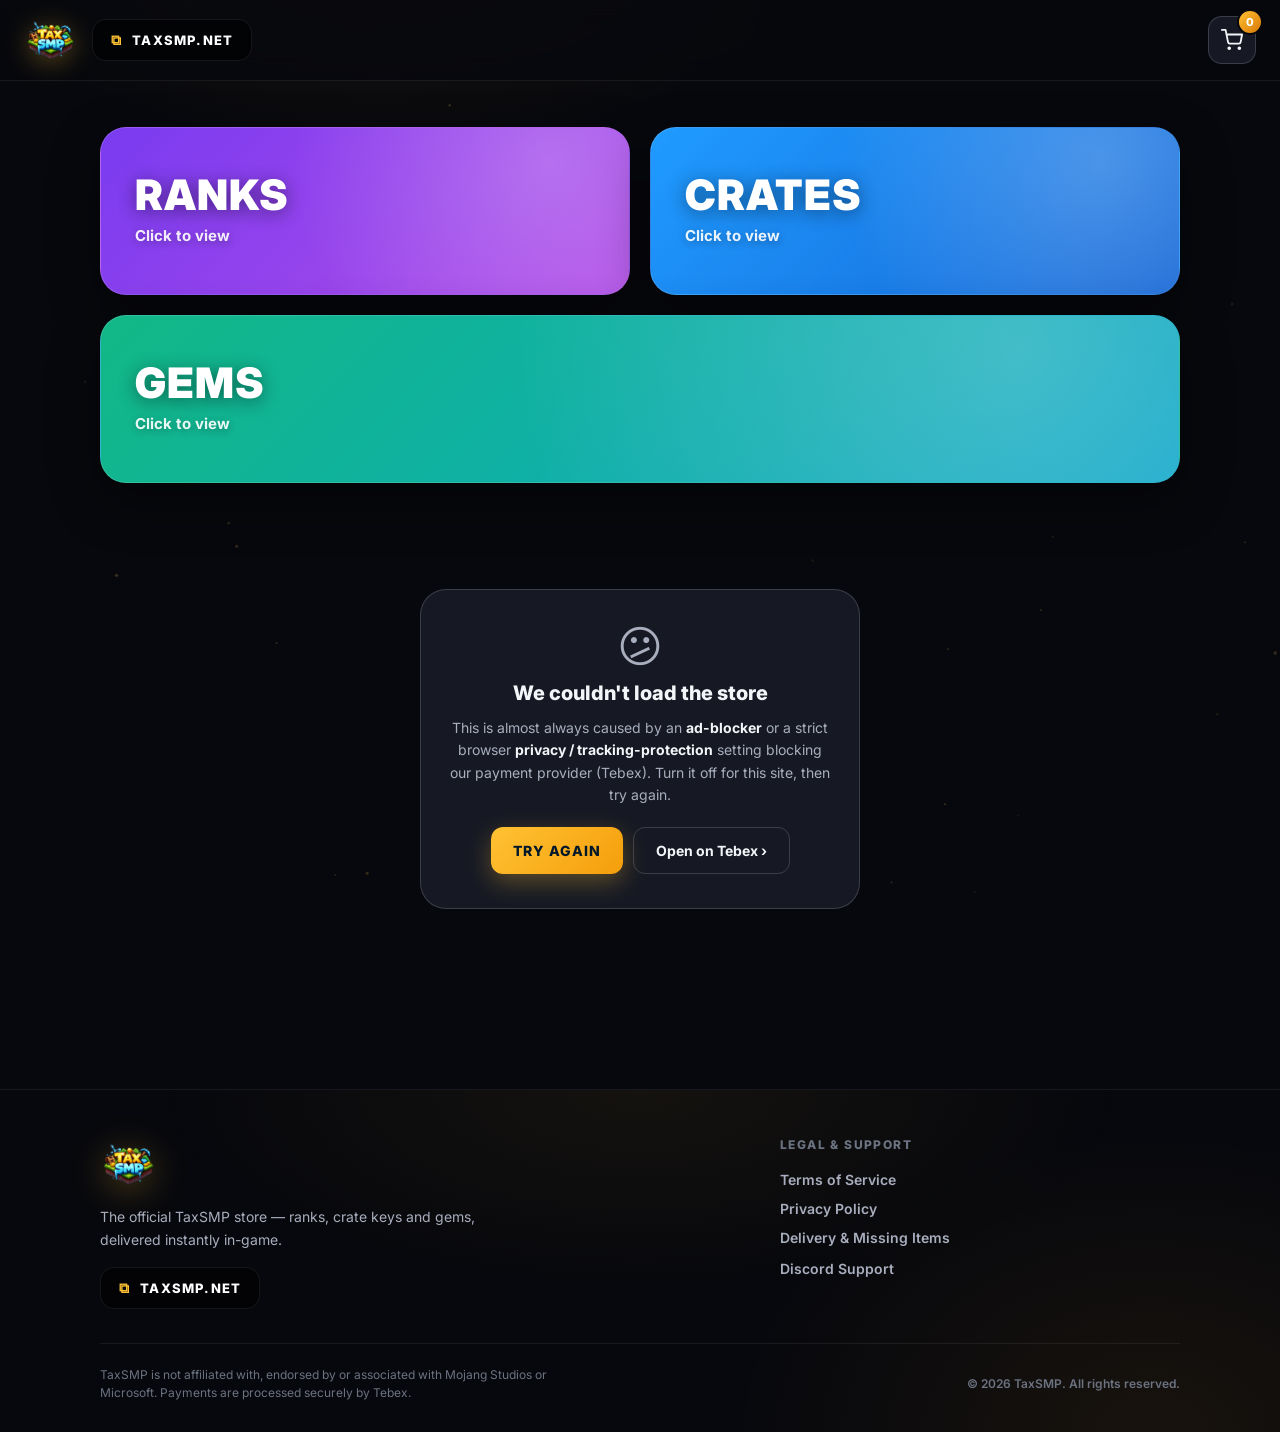
==== index.html @ a1847c9f "Guide privacy-blocked users to the official Tebex store at checkout If a browser extension or privac" ====
<!DOCTYPE html>
<html lang="en">
<head>
    <meta charset="UTF-8" />
    <meta name="viewport" content="width=device-width, initial-scale=1.0" />
    <title>TaxSMP | Store</title>
    <meta name="description" content="Official TaxSMP store. Buy ranks, crate keys and exclusive perks." />
    <link rel="icon" type="image/png" href="assets/favicon.png" />
    <link rel="apple-touch-icon" href="assets/favicon.png" />
    <link rel="preconnect" href="https://fonts.googleapis.com" />
    <link rel="preconnect" href="https://fonts.gstatic.com" crossorigin />
    <link href="https://fonts.googleapis.com/css2?family=Inter:wght@400;500;600;700;800;900&family=Press+Start+2P&display=swap" rel="stylesheet" />
    <link rel="stylesheet" href="styles.css?v=20260722-7" />
</head>
<body class="store-page">
    <canvas id="particles" aria-hidden="true"></canvas>

    <header class="store-top">
        <a class="store-logo" href="index.html">
            <img class="logo-text-header logo-island-header" src="assets/logo-island.png" alt="TaxSMP"
                 onerror="this.classList.add('img-missing'); this.replaceWith(Object.assign(document.createElement('span'), {className:'logo-text-fallback', textContent:'TAXSMP'}))" />
            <button class="tile-ip" type="button" data-ip="taxsmp.net">
                <span class="tile-ip-icon" aria-hidden="true">⧉</span>
                <span class="tile-ip-label">TAXSMP.NET</span>
            </button>
        </a>
        <button class="cart-btn" type="button" id="cart-btn" aria-label="Open cart">
            <svg class="cart-icon" viewBox="0 0 24 24" width="22" height="22" fill="none" stroke="currentColor" stroke-width="2" stroke-linecap="round" stroke-linejoin="round" aria-hidden="true">
                <circle cx="9" cy="21" r="1"></circle>
                <circle cx="20" cy="21" r="1"></circle>
                <path d="M1 1h4l2.68 13.39a2 2 0 0 0 2 1.61h9.72a2 2 0 0 0 2-1.61L23 6H6"></path>
            </svg>
            <span class="cart-count" id="cart-count">0</span>
        </button>
    </header>

    <main class="store-main">
        <div class="store-container">
            <!-- Username greeting (hidden until set) -->
            <div class="user-banner hidden" id="user-banner">
                <span>Shopping as <strong id="user-name"></strong></span>
                <button type="button" id="change-user" class="link-btn">Change</button>
            </div>

            <!-- Category hub (big gradient cards) -->
            <section class="category-hub" id="category-hub">
                <a class="cat-card cat-ranks" href="#ranks-section">
                    <div class="cat-text">
                        <h3>Ranks</h3>
                        <span>Click to view</span>
                    </div>
                    <div class="cat-art" aria-hidden="true"></div>
                </a>
                <a class="cat-card cat-crates" href="#crates-section">
                    <div class="cat-text">
                        <h3>Crates</h3>
                        <span>Click to view</span>
                    </div>
                    <div class="cat-art" aria-hidden="true"></div>
                </a>
                <a class="cat-card cat-gems" href="#gems-section" id="gems-card">
                    <div class="cat-text">
                        <h3>Gems</h3>
                        <span>Click to view</span>
                    </div>
                    <div class="cat-art" aria-hidden="true"></div>
                </a>
            </section>

            <!-- Ranks section -->
            <section class="ranks-section" id="ranks-section">
                <div class="section-header">
                    <h2>Ranks</h2>
                    <p>Pick a rank to unlock exclusive perks and support the server.</p>
                </div>
                <nav class="rank-tabs" id="rank-tabs"></nav>
                <div class="rank-featured" id="rank-featured"></div>
            </section>

            <!-- Crates section -->
            <section class="crates-section" id="crates-section">
                <div class="section-header">
                    <h2>Crate Keys</h2>
                    <p>Unlock rewards with keys. Choose a quantity and add to cart.</p>
                </div>
                <div class="key-grid" id="key-grid"></div>
            </section>

            <!-- Gems section -->
            <section class="crates-section" id="gems-section">
                <div class="section-header">
                    <h2>Gems</h2>
                    <p>Premium currency — spend it in-game at the <strong>/shop</strong> gem shop.</p>
                </div>
                <div class="key-grid" id="gem-grid"></div>
            </section>

            <div id="loading" class="loading">
                <div class="spinner" aria-hidden="true"></div>
                <p>Loading store…</p>
            </div>
        </div>
    </main>

    <footer class="store-footer">
        <div class="footer-inner">
            <div class="footer-brand">
                <img class="footer-logo" src="assets/logo-island.png" alt="TaxSMP" width="56" height="56"
                     onerror="this.classList.add('img-missing'); this.replaceWith(Object.assign(document.createElement('span'), {className:'logo-text-fallback', textContent:'TAXSMP'}))" />
                <p class="footer-tagline">The official TaxSMP store — ranks, crate keys and gems, delivered instantly in-game.</p>
                <button class="tile-ip footer-ip" type="button" data-ip="taxsmp.net">
                    <span class="tile-ip-icon" aria-hidden="true">⧉</span>
                    <span class="tile-ip-label">TAXSMP.NET</span>
                </button>
            </div>

            <nav class="footer-links" aria-label="Footer">
                <span class="footer-links-title">Legal &amp; Support</span>
                <button type="button" class="footer-link" data-legal="terms">Terms of Service</button>
                <button type="button" class="footer-link" data-legal="privacy">Privacy Policy</button>
                <button type="button" class="footer-link" data-legal="delivery">Delivery &amp; Missing Items</button>
                <a class="footer-link" href="https://discord.gg/3eSTqYaAuR" target="_blank" rel="noopener">Discord Support</a>
            </nav>
        </div>

        <div class="footer-bottom">
            <p class="footer-disclaimer">TaxSMP is not affiliated with, endorsed by or associated with Mojang Studios or Microsoft. Payments are processed securely by Tebex.</p>
            <p class="footer-copy">© <span id="footer-year">2026</span> TaxSMP. All rights reserved.</p>
        </div>
    </footer>

    <!-- Full-screen checkout (z-index 200) -->
    <div class="checkout-screen hidden" id="checkout-screen">
        <button class="checkout-close" type="button" data-close-cart aria-label="Back to store">✕</button>

        <div class="checkout-brand">
            <img class="checkout-brand-logo" src="assets/logo-island.png" alt="TaxSMP"
                 onerror="this.classList.add('img-missing'); this.replaceWith(Object.assign(document.createElement('span'), {className:'logo-text-fallback', textContent:'TAXSMP'}))" />
            <button class="tile-ip" type="button" data-ip="taxsmp.net">
                <span class="tile-ip-icon" aria-hidden="true">⧉</span>
                <span class="tile-ip-label">TAXSMP.NET</span>
            </button>
        </div>

        <section class="checkout-card" aria-label="Checkout">
            <header class="checkout-head">
                <div class="checkout-head-title">
                    <img class="checkout-head-icon" src="assets/logo-island.png" alt=""
                         onerror="this.classList.add('img-missing')" />
                    <div>
                        <h2>Checkout</h2>
                        <p class="checkout-total-line">Total: <span id="checkout-total">$0.00</span></p>
                    </div>
                </div>
                <button type="button" class="currency-select" id="currency-select" aria-label="Currency">
                    <span class="currency-globe" aria-hidden="true">🌐</span>
                    <span id="currency-label">USD</span>
                    <span class="currency-caret" aria-hidden="true">▾</span>
                </button>
            </header>

            <div class="checkout-divider"></div>

            <div class="checkout-account" id="checkout-account">
                <img class="account-head" id="account-head" alt="" />
                <div class="account-text">
                    <span class="account-label">You are currently signed in as</span>
                    <strong class="account-name" id="account-name">—</strong>
                </div>
                <button type="button" class="switch-account" id="switch-account">
                    <span class="switch-account-q">Wrong account?</span>
                    <strong>Switch Accounts</strong>
                </button>
            </div>

            <div class="checkout-divider"></div>

            <div class="checkout-table" id="checkout-table">
                <div class="checkout-table-head">
                    <span>Name</span>
                    <span>Price</span>
                    <span>Quantity</span>
                </div>
                <div class="checkout-rows" id="checkout-rows"></div>
            </div>

            <div class="checkout-empty hidden" id="checkout-empty">
                <div class="checkout-empty-icon" aria-hidden="true">🛒</div>
                <p>Your cart is empty.</p>
                <button type="button" class="btn-ghost" data-close-cart>Browse store</button>
            </div>

            <div class="checkout-cta hidden" id="checkout-cta">
                <button type="button" class="btn-proceed" id="checkout-btn">
                    <span id="checkout-label">Proceed to checkout »</span>
                </button>
                <p class="checkout-disclaimer">You'll be redirected to Tebex to complete payment securely.</p>
            </div>
        </section>
    </div>

    <!-- Username modal (z-index 300 — must be ABOVE cart drawer) -->
    <div class="modal-backdrop hidden" id="user-modal">
        <div class="user-gate">
            <div class="user-gate-brand">
                <img class="user-gate-logo" src="assets/logo-island.png" alt="TaxSMP"
                     onerror="this.classList.add('img-missing'); this.replaceWith(Object.assign(document.createElement('span'), {className:'user-gate-logo-fallback', textContent:'TAXSMP'}))" />
                <button class="tile-ip user-gate-ip" type="button" data-ip="taxsmp.net">
                    <span class="tile-ip-icon" aria-hidden="true">⧉</span>
                    <span class="tile-ip-label">TAXSMP.NET</span>
                </button>
            </div>
            <div class="modal user-gate-card" role="dialog" aria-labelledby="user-modal-title">
                <button class="modal-close" type="button" data-close-modal aria-label="Close">✕</button>
                <h3 id="user-modal-title">Enter your Minecraft Username</h3>
                <form id="user-form">
                    <div class="platform-toggle" id="platform-toggle" role="radiogroup" aria-label="Choose your edition">
                        <button type="button" class="platform-opt active" data-platform="java" role="radio" aria-checked="true">
                            <span class="platform-icon" aria-hidden="true">🖥️</span> Java
                        </button>
                        <button type="button" class="platform-opt" data-platform="bedrock" role="radio" aria-checked="false">
                            <span class="platform-icon" aria-hidden="true">🎮</span> Bedrock
                        </button>
                    </div>
                    <div class="user-input-row">
                        <input type="text" id="user-input" placeholder="Enter your username" autocomplete="off" required minlength="3" maxlength="16" pattern="[A-Za-z0-9_]+" />
                        <button type="submit" class="btn-primary">Continue <span aria-hidden="true">›</span></button>
                    </div>
                    <p class="form-hint" id="user-hint">3–16 characters. Letters, numbers and underscores only.</p>
                </form>
            </div>
        </div>
    </div>

    <!-- Legal modal (Terms / Privacy / Refunds) -->
    <div class="modal-backdrop hidden" id="legal-modal">
        <div class="modal legal-card" role="dialog" aria-labelledby="legal-title" aria-modal="true">
            <button class="modal-close" type="button" data-close-legal aria-label="Close">✕</button>
            <h3 id="legal-title">Terms of Service</h3>
            <p class="legal-updated" id="legal-updated">Last updated 22 July 2026</p>
            <div class="legal-body" id="legal-body"></div>
        </div>
    </div>

    <!-- Purchase celebration (confetti + thank you) -->
    <div class="celebrate hidden" id="celebrate">
        <canvas id="confetti" aria-hidden="true"></canvas>
        <div class="celebrate-card" role="dialog" aria-labelledby="celebrate-title">
            <div class="celebrate-emoji" aria-hidden="true">🎉</div>
            <h2 id="celebrate-title">Thank you for your purchase!</h2>
            <p>Your items are on their way. Hop on <strong>taxsmp.net</strong> to enjoy them — you may need to rejoin for everything to appear.</p>
            <button type="button" class="btn-primary" id="celebrate-close">Back to store</button>
        </div>
    </div>

    <div id="toast" class="toast" role="status" aria-live="polite"></div>

    <script src="app.js?v=20260722-7"></script>
</body>
</html>
---- styles.css ----
:root {
    --bg-0: #07080d;
    --bg-1: #0e1018;
    --bg-2: #161924;
    --bg-3: #1f2330;
    --border: rgba(255, 255, 255, 0.07);
    --border-strong: rgba(255, 255, 255, 0.16);
    --text: #f4f5f8;
    --text-dim: #a8aebd;
    --text-mute: #6b7280;
    /* Yellow theme: the "brand-blue" tokens now map to gold so every
       accent (buttons, badges, highlights) renders yellow. */
    --brand-blue: #ffc233;
    --brand-blue-2: #f59e0b;
    --brand-blue-dk: #d97706;
    --brand-gold: #ffc233;
    --brand-gold-2: #f59e0b;
    --brand-gold-dk: #d97706;
    --accent: #ffc233;
    --accent-2: #f59e0b;
    --success: #22d39a;
    --danger: #ff5571;
    --radius: 18px;
    --radius-lg: 26px;
    --radius-xl: 32px;
    --transition: 220ms cubic-bezier(0.2, 0.7, 0.2, 1);
    --font: "Inter", ui-sans-serif, system-ui, -apple-system, "Segoe UI", Roboto, sans-serif;
    --z-drawer: 200;
    --z-modal: 300;
    --z-toast: 400;
}

* { box-sizing: border-box; }
html, body { margin: 0; padding: 0; }
body {
    font-family: var(--font);
    color: var(--text);
    background:
        radial-gradient(ellipse 800px 500px at 30% -10%, rgba(255,194,51,0.10), transparent 60%),
        radial-gradient(ellipse 700px 500px at 90% 100%, rgba(245,158,11,0.07), transparent 60%),
        var(--bg-0);
    line-height: 1.55;
    min-height: 100vh;
    overflow-x: hidden;
    -webkit-font-smoothing: antialiased;
}
a { color: inherit; text-decoration: none; }
img { max-width: 100%; display: block; }
button { font-family: inherit; cursor: pointer; }
img.img-missing { opacity: 0.05; }

.hidden { display: none !important; }

#particles {
    position: fixed;
    inset: 0;
    z-index: 0;
    pointer-events: none;
    opacity: 0.32;
}

/* ====================================================== */
/* LANDING — tile grid                                     */
/* ====================================================== */

.hub {
    min-height: 100vh;
    display: grid;
    place-items: center;
    padding: 40px 20px;
    position: relative;
    z-index: 1;
}

.hub-grid {
    width: min(1280px, 100%);
    display: grid;
    grid-template-columns: 1.1fr 2fr 1.1fr;
    grid-template-rows: auto auto;
    gap: 22px;
    grid-template-areas:
        "logo  store    discord"
        "join  join     join";
}

.tile {
    position: relative;
    overflow: hidden;
    border-radius: var(--radius-xl);
    background: var(--bg-1);
    border: 1px solid var(--border);
    display: flex;
    flex-direction: column;
    transition: transform var(--transition), border-color var(--transition), box-shadow var(--transition);
    cursor: pointer;
    color: var(--text);
    min-height: 280px;
}
.tile:hover {
    transform: translateY(-4px);
    border-color: var(--border-strong);
    box-shadow: 0 22px 60px rgba(0, 0, 0, 0.55);
}

.tile-label {
    position: absolute;
    top: 22px;
    left: 26px;
    font-size: 28px;
    font-weight: 800;
    letter-spacing: -0.4px;
    z-index: 2;
    text-shadow: 0 2px 14px rgba(0, 0, 0, 0.5);
}

/* ---- Logo tile (uses logo-island.png) ---- */
.tile-logo {
    grid-area: logo;
    background:
        radial-gradient(circle at 50% 40%, #1c2740 0%, #0a0f1e 70%);
    align-items: center;
    justify-content: center;
    padding: 24px;
    gap: 14px;
}
.logo-glow {
    position: absolute;
    inset: 12%;
    background:
        radial-gradient(circle at 50% 50%, rgba(255, 194, 51,0.35), transparent 65%);
    filter: blur(28px);
    pointer-events: none;
    animation: logo-pulse 4.5s ease-in-out infinite;
}
@keyframes logo-pulse {
    0%, 100% { transform: scale(1); opacity: 0.7; }
    50% { transform: scale(1.08); opacity: 1; }
}
.logo-island {
    position: relative;
    width: 86%;
    max-width: 240px;
    height: auto;
    filter: drop-shadow(0 14px 30px rgba(0, 0, 0, 0.55));
    transition: transform var(--transition);
    image-rendering: -webkit-optimize-contrast;
}
.tile-logo:hover .logo-island {
    transform: translateY(-4px) scale(1.03);
}

.tile-ip {
    display: inline-flex;
    align-items: center;
    gap: 10px;
    padding: 11px 18px;
    background: rgba(0,0,0,0.55);
    border: 1px solid rgba(255,255,255,0.08);
    color: #fff;
    border-radius: 14px;
    font-weight: 800;
    font-size: 13px;
    letter-spacing: 1.2px;
    transition: all var(--transition);
    backdrop-filter: blur(6px);
    -webkit-backdrop-filter: blur(6px);
    position: relative;
    z-index: 2;
}
.tile-ip:hover {
    background: rgba(0,0,0,0.75);
    border-color: rgba(255, 194, 51, 0.45);
    transform: translateY(-1px);
}
.tile-ip-icon { color: var(--brand-blue); font-size: 14px; }

/* ---- Store tile (image fills entire tile, no background showing) ---- */
.tile-store {
    grid-area: store;
    background: transparent;
    overflow: hidden;
    min-height: 380px;
    padding: 0;
}
.logo-text-stamp {
    position: absolute;
    inset: 0;
    width: 100%;
    height: 100%;
    object-fit: cover;
    transition: transform var(--transition);
}
.tile-store:hover .logo-text-stamp {
    transform: scale(1.04);
}
@keyframes float {
    0%, 100% { transform: translateY(0) rotate(-4deg); }
    50% { transform: translateY(-10px) rotate(4deg); }
}

/* ---- Discord tile ---- */
.tile-discord {
    grid-area: discord;
    background:
        radial-gradient(circle at 50% 30%, rgba(88, 101, 242, 0.18), transparent 60%),
        var(--bg-1);
    align-items: center;
    justify-content: center;
    text-align: center;
    padding: 30px;
    gap: 14px;
}
.discord-logo {
    width: 70px;
    height: auto;
    filter: drop-shadow(0 6px 22px rgba(88, 101, 242, 0.55));
    transition: transform var(--transition);
}
.tile-discord:hover .discord-logo { transform: translateY(-3px) scale(1.06); }
.tile-num {
    font-size: 22px;
    font-weight: 900;
    line-height: 1.1;
    background: linear-gradient(135deg, #5865F2, #8b95ff);
    -webkit-background-clip: text;
    background-clip: text;
    color: transparent;
}
.tile-sub {
    display: inline-flex;
    align-items: center;
    gap: 8px;
    font-size: 13px;
    color: var(--text-dim);
    font-weight: 600;
}
.live-dot {
    width: 8px;
    height: 8px;
    border-radius: 50%;
    background: var(--success);
    box-shadow: 0 0 8px var(--success);
    animation: pulse 1.5s ease-in-out infinite;
}
@keyframes pulse {
    0%, 100% { opacity: 1; transform: scale(1); }
    50% { opacity: 0.5; transform: scale(1.3); }
}

/* ---- Join tile ---- */
.tile-join {
    grid-area: join;
    background: linear-gradient(135deg, #2c3e3a 0%, #1a2522 100%);
    padding: 26px;
    overflow: hidden;
}
.join-mockup {
    position: absolute;
    bottom: 24px;
    right: 26px;
    left: 26px;
    top: 70px;
    background:
        linear-gradient(135deg, rgba(0,0,0,0.4), rgba(0,0,0,0.55)),
        repeating-linear-gradient(45deg, #3d2f2a, #3d2f2a 4px, #4a3a32 4px, #4a3a32 8px);
    border-radius: 10px;
    padding: 24px 28px;
    display: flex;
    flex-direction: column;
    justify-content: center;
    gap: 18px;
    font-family: "Press Start 2P", monospace;
    color: #c8c8c8;
}
.join-field { display: flex; flex-direction: column; gap: 10px; }
.join-field-label { font-size: 11px; color: #d0d0d0; letter-spacing: 1px; }
.join-field-value {
    background: #000;
    color: #fff;
    padding: 14px 16px;
    font-size: 14px;
    border: 2px solid #2a2a2a;
    border-radius: 2px;
    letter-spacing: 1px;
}
.cursor { color: #fff; animation: blink 1.1s steps(2) infinite; }
@keyframes blink {
    0%, 50% { opacity: 1; }
    51%, 100% { opacity: 0; }
}

@media (max-width: 960px) {
    .hub-grid {
        grid-template-columns: 1fr 1fr;
        grid-template-areas:
            "logo store"
            "discord discord"
            "join join";
    }
}
@media (max-width: 600px) {
    .hub-grid {
        grid-template-columns: 1fr;
        grid-template-areas:
            "logo" "store" "discord" "join";
    }
    .tile { min-height: 220px; }
    .logo-island { width: 70%; }
}

/* ====================================================== */
/* STORE PAGE                                              */
/* ====================================================== */

.store-top {
    position: sticky;
    top: 0;
    z-index: 50;
    backdrop-filter: blur(14px);
    -webkit-backdrop-filter: blur(14px);
    background: rgba(7, 8, 13, 0.78);
    border-bottom: 1px solid var(--border);
    padding: 14px 24px;
    display: flex;
    justify-content: space-between;
    align-items: center;
    gap: 16px;
}

.back-link {
    justify-self: start;
    color: var(--text-dim);
    font-weight: 700;
    font-size: 14px;
    padding: 10px 14px;
    border-radius: 10px;
    transition: all var(--transition);
}
.back-link:hover { color: var(--text); background: rgba(255,255,255,0.05); }

.store-logo {
    display: inline-flex;
    align-items: center;
    gap: 16px;
}
.logo-text-header {
    height: 46px;
    width: auto;
    filter: drop-shadow(0 4px 14px rgba(255, 194, 51, 0.35));
}
.logo-text-fallback {
    font-weight: 900;
    font-size: 22px;
    letter-spacing: 1.5px;
    background: linear-gradient(135deg, var(--brand-gold), var(--brand-blue));
    -webkit-background-clip: text;
    background-clip: text;
    color: transparent;
}

.cart-btn {
    justify-self: end;
    position: relative;
    width: 48px;
    height: 48px;
    border-radius: 14px;
    background: var(--bg-2);
    border: 1px solid var(--border-strong);
    color: var(--text);
    display: grid;
    place-items: center;
    transition: all var(--transition);
}
.cart-btn:hover {
    background: var(--bg-3);
    transform: translateY(-1px);
    border-color: var(--brand-blue);
}
.cart-icon { display: block; }
.cart-count {
    position: absolute;
    top: -6px;
    right: -6px;
    min-width: 22px;
    height: 22px;
    padding: 0 6px;
    border-radius: 11px;
    background: linear-gradient(135deg, var(--brand-blue), var(--brand-blue-dk));
    color: #fff;
    font-size: 11px;
    font-weight: 800;
    display: grid;
    place-items: center;
    box-shadow: 0 0 0 2px var(--bg-0);
    transition: transform var(--transition);
}
.cart-count.bump { animation: bump 380ms ease; }
@keyframes bump {
    0% { transform: scale(1); }
    40% { transform: scale(1.4); }
    100% { transform: scale(1); }
}

.store-main {
    position: relative;
    z-index: 1;
    padding: 40px 24px 80px;
}
.store-container {
    width: min(1080px, 100%);
    margin-inline: auto;
}

.user-banner {
    display: flex;
    align-items: center;
    justify-content: space-between;
    gap: 12px;
    background: linear-gradient(135deg, rgba(255, 194, 51,0.10), rgba(108,93,211,0.10));
    border: 1px solid rgba(255, 194, 51,0.25);
    color: var(--text);
    padding: 12px 18px;
    border-radius: 14px;
    font-size: 14px;
    margin-bottom: 30px;
}
.user-banner strong { color: var(--brand-blue); }
.link-btn {
    background: none;
    border: none;
    color: var(--text-dim);
    font-weight: 700;
    font-size: 13px;
    text-decoration: underline;
    text-underline-offset: 3px;
}
.link-btn:hover { color: var(--text); }

/* Rank tabs */
.rank-tabs {
    display: flex;
    justify-content: center;
    gap: 8px;
    flex-wrap: wrap;
    margin-bottom: 30px;
}
.rank-tab {
    padding: 12px 22px;
    background: var(--bg-2);
    border: 1px solid var(--border);
    color: var(--text-dim);
    border-radius: 999px;
    font-weight: 800;
    font-size: 14px;
    letter-spacing: 0.4px;
    transition: all var(--transition);
}
.rank-tab:hover {
    color: var(--text);
    border-color: var(--border-strong);
    transform: translateY(-1px);
}
.rank-tab.active {
    color: #001829;
    background: linear-gradient(135deg, var(--brand-blue), var(--brand-blue-2));
    border-color: transparent;
    box-shadow: 0 6px 20px rgba(255, 194, 51, 0.35);
}

/* Featured rank card */
.rank-featured {
    border-radius: var(--radius-xl);
    padding: 38px 46px;
    color: #fff;
    position: relative;
    overflow: hidden;
    min-height: 320px;
    display: grid;
    grid-template-columns: 1fr 220px;
    gap: 30px;
    align-items: center;
    margin-bottom: 60px;
    transition: background var(--transition);
}
.rank-featured.tier-1 { background: linear-gradient(135deg, #5fcff0 0%, #2bb5ff 60%, #1e8fdb 100%); }
.rank-featured.tier-2 { background: linear-gradient(135deg, #ffd24d 0%, #ff9c2b 60%, #d67500 100%); }
.rank-featured.tier-3 { background: linear-gradient(135deg, #ff8585 0%, #e44a4a 60%, #b51717 100%); }
.rank-featured.tier-4 { background: linear-gradient(135deg, #c89cff 0%, #8a4eff 60%, #5a2cd6 100%); }

.rank-featured::before {
    content: "";
    position: absolute;
    inset: 0;
    background-image:
        radial-gradient(circle at 20% 90%, rgba(255,255,255,0.18), transparent 35%),
        radial-gradient(circle at 80% 10%, rgba(255,255,255,0.15), transparent 30%);
    pointer-events: none;
}

.rank-info { position: relative; z-index: 1; }
.rank-name {
    display: flex;
    align-items: center;
    gap: 14px;
    font-size: 36px;
    font-weight: 900;
    margin: 0 0 4px;
    letter-spacing: -0.6px;
    text-shadow: 0 3px 12px rgba(0,0,0,0.3);
}
.rank-icon {
    width: 50px;
    height: 50px;
    border-radius: 12px;
    background: rgba(0, 0, 0, 0.18);
    display: grid;
    place-items: center;
    overflow: hidden;
    backdrop-filter: blur(6px);
}
.rank-icon img { width: 36px; height: 36px; image-rendering: pixelated; }
.rank-sub {
    font-size: 14px;
    opacity: 0.85;
    margin-bottom: 22px;
    font-weight: 600;
}
.rank-perks {
    list-style: none;
    padding: 0;
    margin: 0 0 26px;
    display: grid;
    grid-template-columns: 1fr;
    gap: 6px;
}
.rank-perks li {
    font-size: 14px;
    line-height: 1.4;
    font-weight: 600;
}
.rank-perks li::before {
    content: "+ ";
    font-weight: 900;
}

.rank-buy-row {
    display: flex;
    align-items: center;
    gap: 18px;
    flex-wrap: wrap;
}
.rank-price {
    font-size: 32px;
    font-weight: 900;
    text-shadow: 0 2px 10px rgba(0,0,0,0.25);
    line-height: 1;
}
.rank-price-sub {
    display: block;
    font-size: 11px;
    opacity: 0.85;
    text-transform: uppercase;
    letter-spacing: 1.4px;
    margin-top: 4px;
    font-weight: 700;
}

.btn-buy-rank {
    padding: 14px 28px;
    background: #fff;
    color: #1a1a1a;
    border: none;
    border-radius: 14px;
    font-weight: 900;
    font-size: 14px;
    letter-spacing: 1px;
    text-transform: uppercase;
    transition: all var(--transition);
    box-shadow: 0 10px 30px rgba(0,0,0,0.25);
}
.btn-buy-rank:hover {
    transform: translateY(-2px);
    box-shadow: 0 16px 40px rgba(0,0,0,0.35);
}

.rank-art {
    position: relative;
    z-index: 1;
    justify-self: center;
    width: 200px;
    height: 200px;
    display: grid;
    place-items: center;
}
.rank-art img {
    width: 100%;
    height: 100%;
    object-fit: contain;
    image-rendering: pixelated;
    filter: drop-shadow(0 14px 24px rgba(0, 0, 0, 0.35));
    animation: float 4s ease-in-out infinite;
}

.section-header { text-align: center; margin-bottom: 30px; }
.section-header h2 {
    font-size: 32px;
    font-weight: 900;
    margin: 0 0 6px;
    letter-spacing: -0.5px;
}
.section-header p {
    margin: 0;
    color: var(--text-dim);
    font-size: 15px;
}

.key-grid {
    display: grid;
    grid-template-columns: repeat(auto-fill, minmax(220px, 1fr));
    gap: 18px;
}

.key-card {
    background: var(--bg-2);
    border: 1px solid var(--border);
    border-radius: var(--radius-lg);
    padding: 24px 20px 20px;
    text-align: center;
    transition: all var(--transition);
    display: flex;
    flex-direction: column;
    align-items: center;
}
.key-card:hover {
    transform: translateY(-3px);
    border-color: var(--border-strong);
    box-shadow: 0 14px 40px rgba(0, 0, 0, 0.45);
}

.key-image-wrap {
    position: relative;
    width: 100px;
    height: 100px;
    display: grid;
    place-items: center;
    margin-bottom: 14px;
}
.key-image-wrap::before {
    content: "";
    position: absolute;
    inset: 10px;
    border-radius: 50%;
    background: radial-gradient(circle, rgba(255, 194, 51,0.3) 0%, transparent 70%);
    filter: blur(10px);
}
.key-image-wrap img {
    position: relative;
    max-width: 100%;
    max-height: 100%;
    image-rendering: pixelated;
    filter: drop-shadow(0 6px 12px rgba(0,0,0,0.4));
    animation: float 4s ease-in-out infinite;
}

.key-name { font-size: 18px; font-weight: 800; margin: 0 0 4px; }
.key-price {
    font-size: 18px;
    font-weight: 800;
    color: var(--text-dim);
    margin-bottom: 14px;
}

.qty-pills {
    display: flex;
    gap: 6px;
    width: 100%;
    margin-bottom: 14px;
}
.qty-pill {
    flex: 1;
    padding: 10px 0;
    background: var(--bg-3);
    border: 1px solid var(--border);
    color: var(--text-dim);
    border-radius: 10px;
    font-weight: 800;
    font-size: 13px;
    transition: all var(--transition);
}
.qty-pill:hover { color: var(--text); border-color: var(--border-strong); }
.qty-pill.active {
    background: linear-gradient(135deg, var(--brand-blue), var(--brand-blue-2));
    color: #001829;
    border-color: transparent;
    box-shadow: 0 4px 12px rgba(255, 194, 51, 0.35);
}

.btn-add {
    width: 100%;
    padding: 12px 16px;
    background: var(--bg-3);
    border: 1px solid var(--border-strong);
    color: var(--text);
    border-radius: 12px;
    font-weight: 800;
    font-size: 13px;
    letter-spacing: 0.8px;
    text-transform: uppercase;
    transition: all var(--transition);
}
.btn-add:hover {
    background: linear-gradient(135deg, var(--brand-blue), var(--brand-blue-2));
    color: #001829;
    border-color: transparent;
    transform: translateY(-1px);
    box-shadow: 0 8px 20px rgba(255, 194, 51, 0.3);
}

.loading {
    display: grid;
    place-items: center;
    padding: 60px 20px;
    color: var(--text-dim);
    text-align: center;
}
.spinner {
    width: 40px;
    height: 40px;
    border: 3px solid rgba(255, 194, 51, 0.18);
    border-top-color: var(--brand-blue);
    border-radius: 50%;
    animation: spin 0.9s linear infinite;
    margin-bottom: 14px;
}
@keyframes spin { to { transform: rotate(360deg); } }

/* Store load error / empty state */
.store-error {
    max-width: 440px;
    margin-inline: auto;
    background: var(--bg-2);
    border: 1px solid var(--border-strong);
    border-radius: var(--radius-lg);
    padding: 34px 28px;
    text-align: center;
}
.store-error-icon { font-size: 44px; line-height: 1; margin-bottom: 10px; }
.store-error h3 { margin: 0 0 8px; font-size: 20px; font-weight: 800; color: var(--text); }
.store-error p { margin: 0 0 20px; font-size: 14px; line-height: 1.6; color: var(--text-dim); }
.store-error strong { color: var(--text); }
.store-error-actions {
    display: flex;
    gap: 10px;
    justify-content: center;
    flex-wrap: wrap;
}
.store-error-actions .btn-primary,
.store-error-actions .btn-ghost { width: auto; }

/* Safety net: an unpopulated rank card must never render as a phantom box */
.rank-featured:empty { min-height: 0; padding: 0; border: 0; margin: 0; }
.rank-featured:empty::before { display: none; }

.store-footer {
    position: relative;
    z-index: 1;
    margin-top: 40px;
    padding: 0 24px;
    color: var(--text-dim);
    border-top: 1px solid var(--border);
    background:
        radial-gradient(ellipse 700px 300px at 50% 0%, rgba(255, 194, 51, 0.06), transparent 70%);
}
.footer-inner {
    width: min(1080px, 100%);
    margin-inline: auto;
    padding: 46px 0 34px;
    display: grid;
    grid-template-columns: 1.6fr 1fr;
    gap: 40px;
    align-items: start;
}

/* Brand column */
.footer-brand { display: flex; flex-direction: column; align-items: flex-start; gap: 14px; }
.footer-logo {
    height: 56px;
    width: 56px;
    object-fit: contain;
    filter: drop-shadow(0 6px 18px rgba(255, 194, 51, 0.3));
}
.footer-tagline {
    margin: 0;
    max-width: 42ch;
    font-size: 14px;
    line-height: 1.6;
    color: var(--text-dim);
}
.footer-ip { cursor: pointer; margin-top: 2px; }
.footer-ip .tile-ip-icon { color: var(--brand-gold); }

/* Stacked link column — deliberately vertical, not a horizontal row */
.footer-links {
    display: flex;
    flex-direction: column;
    align-items: flex-start;
    gap: 12px;
}
.footer-links-title {
    font-size: 12px;
    font-weight: 800;
    letter-spacing: 1.4px;
    text-transform: uppercase;
    color: var(--text-mute);
    margin-bottom: 4px;
}
.footer-link {
    background: none;
    border: none;
    padding: 0;
    color: var(--text-dim);
    font-family: inherit;
    font-size: 14px;
    font-weight: 600;
    text-align: left;
    transition: color var(--transition), transform var(--transition);
}
.footer-link:hover { color: var(--brand-gold); transform: translateX(3px); }

/* Bottom bar */
.footer-bottom {
    width: min(1080px, 100%);
    margin-inline: auto;
    padding: 22px 0 30px;
    border-top: 1px solid var(--border);
    display: flex;
    flex-wrap: wrap;
    justify-content: space-between;
    align-items: center;
    gap: 10px;
}
.footer-disclaimer {
    margin: 0;
    max-width: 60ch;
    font-size: 12px;
    line-height: 1.5;
    color: var(--text-mute);
}
.footer-copy { margin: 0; font-size: 12px; font-weight: 600; color: var(--text-mute); }

@media (max-width: 680px) {
    .footer-inner { grid-template-columns: 1fr; gap: 30px; padding: 38px 0 28px; }
    .footer-bottom { flex-direction: column; align-items: flex-start; }
}

/* ===== Legal modal (Terms / Privacy / Refunds) ===== */
.legal-card {
    width: min(680px, 100%);
    max-height: min(82vh, 760px);
    display: flex;
    flex-direction: column;
    text-align: left;
    padding: 32px 30px 26px;
}
.legal-card h3 { margin: 0 6px 4px 0; font-size: 24px; }
.legal-updated {
    margin: 0 0 16px;
    font-size: 12px;
    font-weight: 600;
    letter-spacing: 0.4px;
    text-transform: uppercase;
    color: var(--text-mute);
}
.legal-body {
    overflow-y: auto;
    padding-right: 8px;
    border-top: 1px solid var(--border);
    padding-top: 18px;
}
.legal-body h4 {
    margin: 20px 0 8px;
    font-size: 15px;
    font-weight: 800;
    color: var(--text);
}
.legal-body h4:first-child { margin-top: 0; }
.legal-body p { margin: 0 0 12px; font-size: 14px; line-height: 1.62; color: var(--text-dim); }
.legal-body ul { margin: 0 0 12px; padding-left: 20px; }
.legal-body li { font-size: 14px; line-height: 1.6; color: var(--text-dim); margin-bottom: 6px; }
.legal-body a { color: var(--brand-gold); text-decoration: underline; text-underline-offset: 2px; }
.legal-body strong { color: var(--text); }
.legal-body::-webkit-scrollbar { width: 8px; }
.legal-body::-webkit-scrollbar-thumb { background: var(--border-strong); border-radius: 8px; }

/* ====================================================== */
/* MODAL + CART DRAWER — z-index ordered carefully         */
/* ====================================================== */

@keyframes fade-in { from { opacity: 0; } to { opacity: 1; } }

/* Full-screen checkout overlay (lower z than the username modal) */
.checkout-screen {
    position: fixed;
    inset: 0;
    z-index: var(--z-drawer);
    overflow-y: auto;
    background:
        radial-gradient(ellipse 700px 420px at 50% -5%, rgba(255,194,51,0.12), transparent 60%),
        var(--bg-0);
    padding: 56px 20px 72px;
    animation: fade-in 200ms ease;
}
body.checkout-open { overflow: hidden; }

.checkout-close {
    position: fixed;
    top: 18px;
    right: 18px;
    width: 40px;
    height: 40px;
    border-radius: 12px;
    background: rgba(255,255,255,0.06);
    border: 1px solid var(--border);
    color: var(--text-dim);
    font-size: 15px;
    transition: all var(--transition);
}
.checkout-close:hover { background: rgba(255,255,255,0.12); color: var(--text); }

.checkout-brand {
    display: flex;
    flex-direction: column;
    align-items: center;
    gap: 14px;
    margin-bottom: 42px;
}
.checkout-brand-logo {
    width: 116px;
    height: 116px;
    object-fit: contain;
    image-rendering: pixelated;
    border-radius: 22px;
    filter: drop-shadow(0 12px 32px rgba(255,194,51,0.28));
}

.checkout-card {
    width: min(760px, 100%);
    margin: 0 auto;
    background: var(--bg-1);
    border: 1px solid var(--border);
    border-radius: var(--radius-lg);
    box-shadow: 0 30px 80px rgba(0,0,0,0.55);
    overflow: hidden;
    animation: pop-in 260ms cubic-bezier(0.2, 0.9, 0.3, 1.15);
}

.checkout-head {
    display: flex;
    align-items: center;
    justify-content: space-between;
    gap: 16px;
    padding: 24px 28px;
}
.checkout-head-title { display: flex; align-items: center; gap: 14px; }
.checkout-head-icon {
    width: 44px;
    height: 44px;
    object-fit: contain;
    image-rendering: pixelated;
    border-radius: 12px;
}
.checkout-head h2 { margin: 0; font-size: 28px; font-weight: 900; line-height: 1.1; }
.checkout-total-line { margin: 2px 0 0; font-size: 13px; color: var(--text-dim); font-weight: 600; }
.checkout-total-line span { color: var(--text); }

.currency-select {
    display: inline-flex;
    align-items: center;
    gap: 8px;
    padding: 10px 14px;
    border: none;
    border-radius: 10px;
    background: linear-gradient(135deg, var(--brand-blue), var(--brand-blue-2));
    color: #1a1205;
    font-weight: 800;
    font-size: 13px;
    transition: filter var(--transition);
}
.currency-select:hover { filter: brightness(1.06); }
.currency-caret { font-size: 10px; opacity: 0.8; }

.checkout-divider { height: 1px; background: var(--border); margin: 0 28px; }

.checkout-account {
    display: flex;
    align-items: center;
    gap: 14px;
    padding: 20px 28px;
}
.account-head {
    width: 44px;
    height: 44px;
    border-radius: 10px;
    background: var(--bg-3);
    image-rendering: pixelated;
    flex-shrink: 0;
}
.account-text { display: flex; flex-direction: column; line-height: 1.3; min-width: 0; }
.account-label { font-size: 12px; color: var(--text-dim); }
.account-name { font-size: 18px; font-weight: 800; }
.switch-account {
    margin-left: auto;
    display: flex;
    flex-direction: column;
    align-items: flex-end;
    background: none;
    border: none;
    color: var(--text-dim);
    font-size: 12px;
    line-height: 1.4;
    text-align: right;
}
.switch-account-q { color: var(--text-mute); }
.switch-account strong { color: var(--brand-blue); }
.switch-account:hover strong { text-decoration: underline; }

.checkout-table { padding: 6px 28px 4px; }
.checkout-table-head,
.checkout-row {
    display: grid;
    grid-template-columns: 1fr 130px 196px;
    align-items: center;
    gap: 12px;
}
.checkout-table-head {
    padding: 14px 0;
    color: var(--text-mute);
    font-size: 13px;
    font-weight: 600;
    border-bottom: 1px solid var(--border);
}
.checkout-row { padding: 18px 0; border-bottom: 1px solid var(--border); }
.checkout-row:last-child { border-bottom: none; }
.co-name { display: flex; align-items: center; gap: 12px; font-weight: 800; font-size: 15px; min-width: 0; }
.co-icon { width: 36px; height: 36px; object-fit: contain; image-rendering: pixelated; border-radius: 8px; flex-shrink: 0; }
.co-name span { overflow: hidden; text-overflow: ellipsis; white-space: nowrap; }
.co-price { color: var(--text-dim); font-size: 14px; font-weight: 600; }
.co-qty { display: flex; align-items: center; gap: 8px; }

.qty-box {
    display: inline-flex;
    align-items: center;
    height: 38px;
    background: linear-gradient(135deg, var(--brand-blue), var(--brand-blue-2));
    color: #1a1205;
    border-radius: 9px;
    font-weight: 900;
    overflow: hidden;
}
.qty-box.qty-fixed { padding: 0 16px; min-width: 40px; justify-content: center; }
.qty-step {
    width: 30px;
    height: 38px;
    background: transparent;
    border: none;
    color: #1a1205;
    font-size: 17px;
    font-weight: 900;
    transition: background var(--transition);
}
.qty-step:hover { background: rgba(0,0,0,0.14); }
.qty-num { min-width: 26px; text-align: center; font-size: 14px; }

.row-btn {
    width: 38px;
    height: 38px;
    border: none;
    border-radius: 9px;
    font-size: 14px;
    font-weight: 800;
    display: grid;
    place-items: center;
    transition: filter var(--transition);
}
.row-btn:hover { filter: brightness(1.1); }
.row-info {
    background: linear-gradient(135deg, var(--brand-blue), var(--brand-blue-2));
    color: #1a1205;
    font-style: italic;
    font-family: Georgia, "Times New Roman", serif;
}
.row-remove { background: linear-gradient(135deg, var(--danger), #c43757); color: #fff; }

.checkout-empty {
    display: flex;
    flex-direction: column;
    align-items: center;
    gap: 14px;
    padding: 48px 28px;
    text-align: center;
    color: var(--text-dim);
}
.checkout-empty-icon { font-size: 48px; opacity: 0.4; }

.checkout-cta {
    padding: 26px 28px 30px;
    display: flex;
    flex-direction: column;
    align-items: center;
    gap: 10px;
}
.btn-proceed {
    width: min(420px, 100%);
    padding: 16px 22px;
    border: none;
    border-radius: 12px;
    background: linear-gradient(135deg, var(--brand-blue), var(--brand-blue-2));
    color: #1a1205;
    font-size: 16px;
    font-weight: 900;
    box-shadow: 0 12px 30px rgba(255,194,51,0.30);
    transition: transform var(--transition), filter var(--transition);
}
.btn-proceed:hover:not(:disabled) { transform: translateY(-2px); filter: brightness(1.05); }
.btn-proceed:disabled { opacity: 0.6; cursor: not-allowed; }
.checkout-disclaimer { margin: 0; font-size: 11px; color: var(--text-mute); text-align: center; }

@media (max-width: 560px) {
    .checkout-head h2 { font-size: 24px; }
    .checkout-table-head { display: none; }
    .checkout-row { grid-template-columns: 1fr auto; row-gap: 12px; }
    .co-price { grid-column: 2; text-align: right; }
    .co-qty { grid-column: 1 / -1; }
    .checkout-account { flex-wrap: wrap; }
    .switch-account { margin-left: 0; align-items: flex-start; text-align: left; }
}

/* Modal (HIGHER z than cart drawer) */
.modal-backdrop {
    position: fixed;
    inset: 0;
    z-index: var(--z-modal);
    background: rgba(4, 6, 12, 0.75);
    backdrop-filter: blur(10px);
    -webkit-backdrop-filter: blur(10px);
    display: grid;
    place-items: center;
    padding: 20px;
    animation: fade-in 200ms ease;
}

.modal {
    width: min(440px, 100%);
    background: var(--bg-1);
    border: 1px solid var(--border-strong);
    border-radius: var(--radius-lg);
    padding: 32px 28px 26px;
    position: relative;
    box-shadow: 0 30px 80px rgba(0, 0, 0, 0.7);
    animation: pop-in 240ms cubic-bezier(0.2, 0.9, 0.3, 1.2);
}
@keyframes pop-in {
    from { transform: translateY(20px) scale(0.96); opacity: 0; }
    to { transform: translateY(0) scale(1); opacity: 1; }
}
.modal h3 { margin: 0 0 6px; font-size: 22px; font-weight: 800; }
.modal-sub { margin: 0 0 20px; color: var(--text-dim); font-size: 14px; }

.modal-close {
    position: absolute;
    top: 14px;
    right: 14px;
    width: 32px;
    height: 32px;
    background: rgba(255,255,255,0.06);
    border: 1px solid transparent;
    color: var(--text-dim);
    border-radius: 8px;
    font-size: 14px;
    transition: all var(--transition);
}
.modal-close:hover { background: rgba(255,255,255,0.12); color: var(--text); }

.modal input[type="text"] {
    width: 100%;
    padding: 14px 16px;
    background: var(--bg-3);
    border: 1px solid var(--border-strong);
    color: var(--text);
    font-family: inherit;
    font-size: 15px;
    font-weight: 600;
    border-radius: 12px;
    transition: all var(--transition);
}
.modal input[type="text"]:focus {
    outline: none;
    border-color: var(--brand-blue);
    box-shadow: 0 0 0 4px rgba(255, 194, 51, 0.15);
}
.form-hint { margin: 8px 0 18px; font-size: 12px; color: var(--text-mute); }

.platform-toggle {
    display: grid;
    grid-template-columns: 1fr 1fr;
    gap: 8px;
    margin: 0 0 14px;
    padding: 4px;
    background: var(--bg-3);
    border: 1px solid var(--border-strong);
    border-radius: 14px;
}
.platform-opt {
    display: flex;
    align-items: center;
    justify-content: center;
    gap: 8px;
    padding: 11px 14px;
    background: transparent;
    border: none;
    border-radius: 10px;
    color: var(--text-dim);
    font-family: inherit;
    font-size: 14px;
    font-weight: 700;
    cursor: pointer;
    transition: all var(--transition);
}
.platform-opt:hover { color: var(--text); }
.platform-opt .platform-icon { font-size: 16px; line-height: 1; }
.platform-opt.active {
    background: linear-gradient(135deg, var(--brand-gold), var(--brand-gold-2));
    color: #2a1c00;
    box-shadow: 0 6px 18px rgba(245, 158, 11, 0.35);
}

/* ===== Username gate (logo + IP + card) ===== */
.user-gate {
    display: flex;
    flex-direction: column;
    align-items: center;
    gap: 26px;
    width: min(620px, 100%);
}
.user-gate-brand {
    display: flex;
    flex-direction: column;
    align-items: center;
    gap: 12px;
}
.user-gate-logo {
    width: 104px;
    height: 104px;
    object-fit: contain;
    filter: drop-shadow(0 8px 24px rgba(0, 0, 0, 0.55));
    animation: float-logo 4s ease-in-out infinite;
}
@keyframes float-logo {
    0%, 100% { transform: translateY(0); }
    50% { transform: translateY(-7px); }
}
.user-gate-logo-fallback {
    font-family: "Press Start 2P", monospace;
    font-size: 26px;
    color: var(--brand-gold);
}
.user-gate-ip { cursor: pointer; }
.user-gate-ip .tile-ip-icon { color: var(--brand-gold); }

.user-gate-card {
    width: 100%;
    text-align: center;
    animation: pop-in 240ms cubic-bezier(0.2, 0.9, 0.3, 1.2);
}
.user-gate-card h3 {
    font-size: 26px;
    padding-bottom: 22px;
    margin-bottom: 22px;
    border-bottom: 1px solid var(--border-strong);
}
.user-gate-card .platform-toggle {
    width: min(320px, 100%);
    margin-left: auto;
    margin-right: auto;
}
.user-input-row {
    display: flex;
    gap: 10px;
    width: min(440px, 100%);
    margin: 0 auto;
}
.user-input-row input[type="text"] { flex: 1; }
.user-input-row .btn-primary {
    width: auto;
    flex: 0 0 auto;
    white-space: nowrap;
    display: inline-flex;
    align-items: center;
    gap: 6px;
}
/* Yellow accents inside the gate */
.user-gate-card input[type="text"]:focus {
    border-color: var(--brand-gold);
    box-shadow: 0 0 0 4px rgba(245, 158, 11, 0.18);
}
.user-gate-card .btn-primary {
    background: linear-gradient(135deg, var(--brand-gold), var(--brand-gold-2));
    color: #2a1c00;
    box-shadow: 0 8px 24px rgba(245, 158, 11, 0.32);
}
.user-gate-card .btn-primary:hover:not(:disabled) {
    box-shadow: 0 12px 32px rgba(245, 158, 11, 0.5);
}
.user-gate-card .form-hint { text-align: center; margin-top: 12px; margin-bottom: 0; }

@media (max-width: 520px) {
    .user-input-row { flex-direction: column; }
    .user-input-row .btn-primary { width: 100%; justify-content: center; }
}

.btn-primary {
    width: 100%;
    padding: 14px 22px;
    background: linear-gradient(135deg, var(--brand-blue), var(--brand-blue-2));
    color: #001829;
    border: none;
    border-radius: 12px;
    font-weight: 800;
    font-size: 14px;
    letter-spacing: 1px;
    text-transform: uppercase;
    transition: all var(--transition);
    box-shadow: 0 8px 24px rgba(255, 194, 51, 0.3);
}
.btn-primary:hover:not(:disabled) {
    transform: translateY(-1px);
    box-shadow: 0 12px 32px rgba(255, 194, 51, 0.45);
}
.btn-primary:disabled { opacity: 0.6; cursor: not-allowed; }
.btn-spinner {
    display: inline-block;
    width: 14px;
    height: 14px;
    margin-right: 8px;
    vertical-align: -2px;
    border: 2px solid rgba(0, 0, 0, 0.25);
    border-top-color: currentColor;
    border-radius: 50%;
    animation: spin 0.7s linear infinite;
}
.btn-ghost {
    padding: 12px 22px;
    background: transparent;
    border: 1px solid var(--border-strong);
    color: var(--text);
    border-radius: 12px;
    font-weight: 700;
    font-size: 14px;
    transition: all var(--transition);
}
.btn-ghost:hover { background: rgba(255,255,255,0.05); }
.btn-secondary {
    width: 100%;
    padding: 12px 22px;
    background: var(--bg-3);
    border: 1px solid var(--border-strong);
    color: var(--text);
    border-radius: 12px;
    font-weight: 700;
    font-size: 13px;
    text-transform: uppercase;
    letter-spacing: 0.8px;
    transition: all var(--transition);
}
.btn-secondary:hover { background: rgba(255,255,255,0.08); }

/* ===== Purchase celebration (confetti + thank you) ===== */
.celebrate {
    position: fixed;
    inset: 0;
    z-index: var(--z-toast);
    display: grid;
    place-items: center;
    padding: 20px;
    background: rgba(4, 6, 12, 0.72);
    backdrop-filter: blur(8px);
    -webkit-backdrop-filter: blur(8px);
    animation: fade-in 240ms ease;
}
#confetti {
    position: fixed;
    inset: 0;
    width: 100%;
    height: 100%;
    pointer-events: none;
}
.celebrate-card {
    position: relative;
    width: min(440px, 100%);
    text-align: center;
    background: var(--bg-1);
    border: 1px solid var(--border-strong);
    border-radius: var(--radius-lg);
    padding: 38px 30px 30px;
    box-shadow: 0 30px 80px rgba(0, 0, 0, 0.7);
    animation: pop-in 320ms cubic-bezier(0.2, 0.9, 0.3, 1.25);
}
.celebrate-emoji {
    font-size: 60px;
    line-height: 1;
    margin-bottom: 12px;
    animation: celebrate-pop 700ms cubic-bezier(0.2, 0.9, 0.3, 1.4);
}
@keyframes celebrate-pop {
    0% { transform: scale(0) rotate(-25deg); }
    60% { transform: scale(1.25) rotate(8deg); }
    100% { transform: scale(1) rotate(0); }
}
.celebrate-card h2 {
    margin: 0 0 10px;
    font-size: 26px;
    font-weight: 900;
    letter-spacing: -0.4px;
    background: linear-gradient(135deg, var(--brand-gold), var(--brand-gold-2));
    -webkit-background-clip: text;
    background-clip: text;
    color: transparent;
}
.celebrate-card p { margin: 0 0 22px; color: var(--text-dim); font-size: 14px; line-height: 1.6; }
.celebrate-card strong { color: var(--brand-gold); }
.celebrate-card .btn-primary { width: 100%; }

/* ===== Sale / deal pricing ===== */
.deal-badge {
    position: absolute;
    top: 12px;
    left: 12px;
    z-index: 2;
    display: inline-flex;
    align-items: center;
    gap: 4px;
    padding: 5px 10px;
    border-radius: 999px;
    background: linear-gradient(135deg, var(--danger), #ff2d55);
    color: #fff;
    font-size: 11px;
    font-weight: 900;
    letter-spacing: 0.6px;
    text-transform: uppercase;
    box-shadow: 0 6px 16px rgba(255, 45, 85, 0.4);
    animation: deal-pulse 1.8s ease-in-out infinite;
}
@keyframes deal-pulse {
    0%, 100% { transform: scale(1); }
    50% { transform: scale(1.06); }
}
.price-was {
    color: var(--text-mute);
    text-decoration: line-through;
    font-weight: 700;
    margin-right: 8px;
    font-size: 0.86em;
}
.price-now { color: var(--brand-gold); }
.key-card { position: relative; }
.rank-featured .deal-badge {
    position: static;
    animation: none;
    margin-bottom: 12px;
    align-self: flex-start;
}

/* Toast (TOP-most) */
.toast {
    position: fixed;
    bottom: 30px;
    left: 50%;
    transform: translateX(-50%) translateY(20px);
    background: linear-gradient(135deg, var(--brand-blue), var(--brand-blue-2));
    color: #001829;
    font-weight: 800;
    font-size: 14px;
    padding: 12px 22px;
    border-radius: 999px;
    box-shadow: 0 10px 30px rgba(0, 0, 0, 0.4), 0 0 24px rgba(255, 194, 51, 0.3);
    opacity: 0;
    pointer-events: none;
    transition: all 280ms cubic-bezier(0.2, 0.7, 0.2, 1);
    z-index: var(--z-toast);
}
.toast.show { opacity: 1; transform: translateX(-50%) translateY(0); }
.toast.error {
    background: linear-gradient(135deg, var(--danger), #c43757);
    color: #fff;
}

@media (max-width: 720px) {
    .rank-featured {
        grid-template-columns: 1fr;
        text-align: center;
        padding: 32px 26px;
    }
    .rank-art { width: 160px; height: 160px; order: -1; }
    .rank-name { justify-content: center; font-size: 30px; }
    .rank-buy-row { justify-content: center; }
    .rank-perks { text-align: left; max-width: 280px; margin-inline: auto; margin-bottom: 22px; }
}
@media (max-width: 480px) {
    .store-top { padding: 12px 14px; gap: 8px; }
    .store-main { padding: 24px 14px 60px; }
    .key-grid { grid-template-columns: 1fr 1fr; gap: 12px; }
    .key-card { padding: 18px 14px 14px; }
    .key-image-wrap { width: 80px; height: 80px; }
    .qty-pill { padding: 8px 0; font-size: 12px; }
    .cart-panel { width: 100%; }
    .logo-text-header { height: 34px; }
}

/* ====================================================== */
/* CATEGORY HUB — big gradient cards (store landing)       */
/* ====================================================== */

html { scroll-behavior: smooth; }
.ranks-section, .crates-section { scroll-margin-top: 96px; }

.category-hub {
    display: grid;
    grid-template-columns: 1fr 1fr;
    gap: 20px;
    margin: 6px 0 46px;
}

.cat-card {
    position: relative;
    overflow: hidden;
    border-radius: var(--radius-lg);
    min-height: 168px;
    padding: 30px 34px;
    display: flex;
    align-items: center;
    justify-content: space-between;
    color: #fff;
    border: 1px solid rgba(255, 255, 255, 0.14);
    box-shadow: 0 18px 50px rgba(0, 0, 0, 0.45);
    transition: transform var(--transition), box-shadow var(--transition), filter var(--transition);
}
.cat-card::after {
    content: "";
    position: absolute;
    inset: 0;
    background: radial-gradient(circle at 85% 20%, rgba(255, 255, 255, 0.22), transparent 55%);
    pointer-events: none;
}
.cat-card:hover {
    transform: translateY(-5px);
    filter: brightness(1.07) saturate(1.05);
    box-shadow: 0 28px 72px rgba(0, 0, 0, 0.6);
}

.cat-text { position: relative; z-index: 1; }
.cat-text h3 {
    margin: 0;
    font-size: 42px;
    font-weight: 900;
    letter-spacing: 1px;
    text-transform: uppercase;
    line-height: 1;
    text-shadow: 0 3px 18px rgba(0, 0, 0, 0.45);
}
.cat-text span {
    display: inline-block;
    margin-top: 8px;
    font-size: 15px;
    font-weight: 700;
    opacity: 0.9;
    text-shadow: 0 2px 10px rgba(0, 0, 0, 0.4);
}
.cat-art {
    position: relative;
    z-index: 1;
    font-size: 84px;
    line-height: 1;
    filter: drop-shadow(0 10px 20px rgba(0, 0, 0, 0.55));
    transition: transform var(--transition);
}
.cat-card:hover .cat-art { transform: scale(1.1) rotate(-5deg); }
.cat-art img {
    width: 96px;
    height: 96px;
    object-fit: contain;
    image-rendering: -webkit-optimize-contrast;
    filter: drop-shadow(0 10px 20px rgba(0, 0, 0, 0.55));
}

.cat-ranks  { background: linear-gradient(135deg, #7a3bf0, #b14de8); }
.cat-crates { background: linear-gradient(135deg, #1f9bff, #1566d6); }
.cat-gems   { grid-column: 1 / -1; background: linear-gradient(135deg, #12b886, #0ca6c9); }

@media (max-width: 680px) {
    .category-hub { grid-template-columns: 1fr; gap: 14px; }
    .cat-gems { grid-column: auto; }
    .cat-text h3 { font-size: 30px; }
    .cat-art { font-size: 60px; }
    .cat-card { min-height: 120px; padding: 22px 24px; }
}

/* Island emblem used as the top-left store logo */
.logo-island-header {
    height: 52px;
    width: 52px;
    object-fit: contain;
}
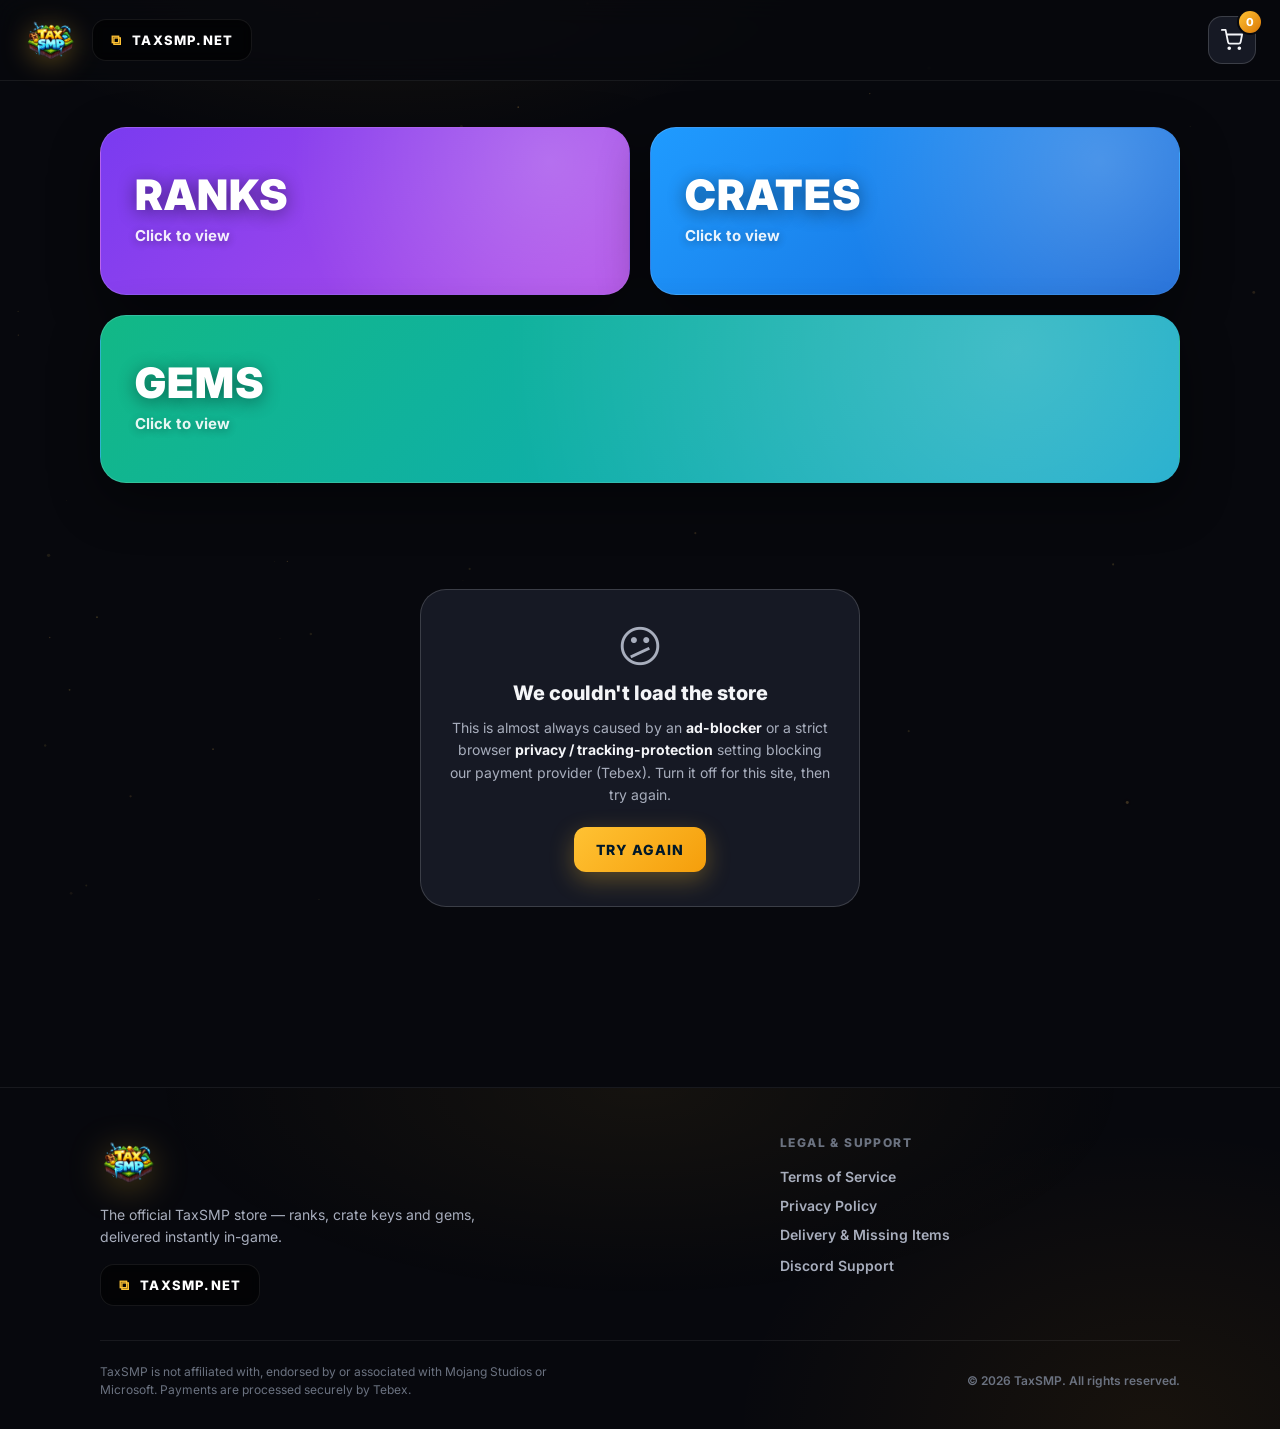
==== commit b56de18a: "Remove the 'Open on Tebex' button from the store error card Leave only the Try again button. Cache-b" ====
--- a/index.html
+++ b/index.html
@@ -10,7 +10,7 @@
     <link rel="preconnect" href="https://fonts.googleapis.com" />
     <link rel="preconnect" href="https://fonts.gstatic.com" crossorigin />
     <link href="https://fonts.googleapis.com/css2?family=Inter:wght@400;500;600;700;800;900&family=Press+Start+2P&display=swap" rel="stylesheet" />
-    <link rel="stylesheet" href="styles.css?v=20260722-7" />
+    <link rel="stylesheet" href="styles.css?v=20260722-8" />
 </head>
 <body class="store-page">
     <canvas id="particles" aria-hidden="true"></canvas>
@@ -255,6 +255,6 @@
 
     <div id="toast" class="toast" role="status" aria-live="polite"></div>
 
-    <script src="app.js?v=20260722-7"></script>
+    <script src="app.js?v=20260722-8"></script>
 </body>
 </html>
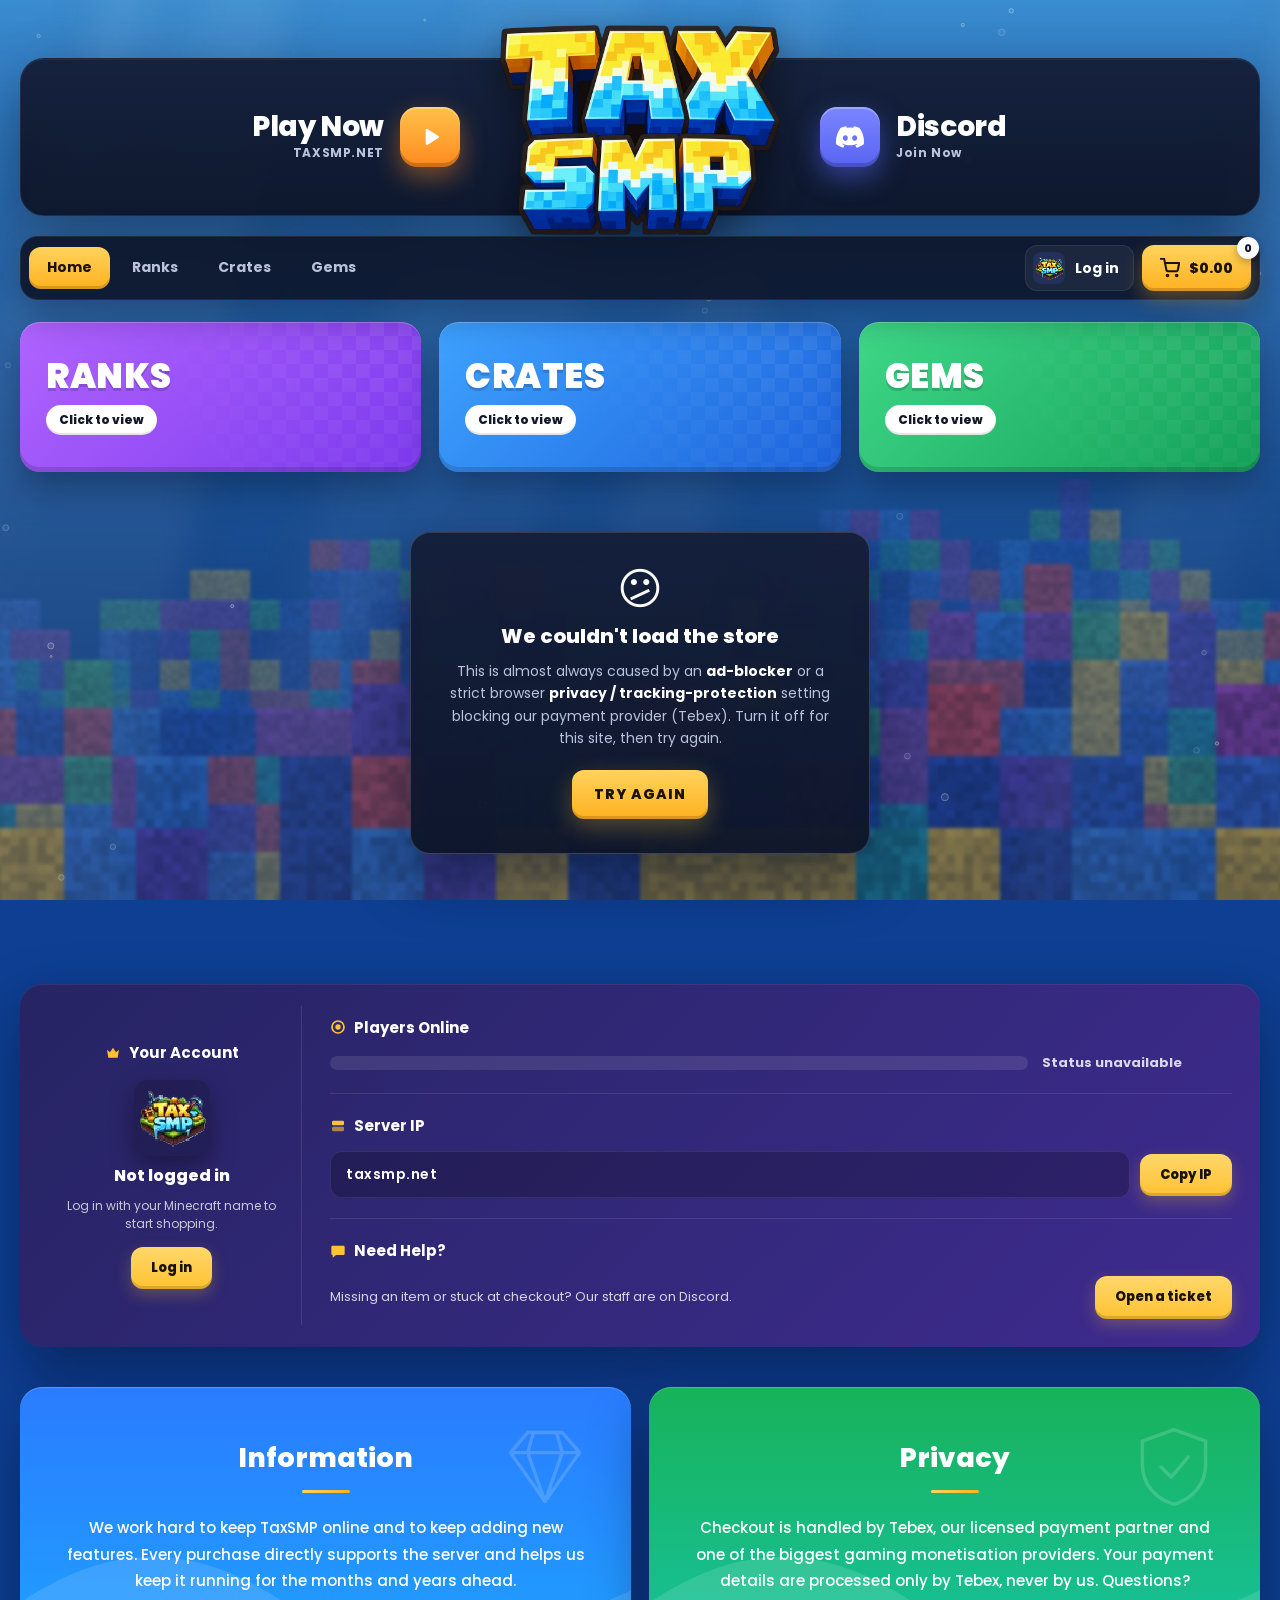
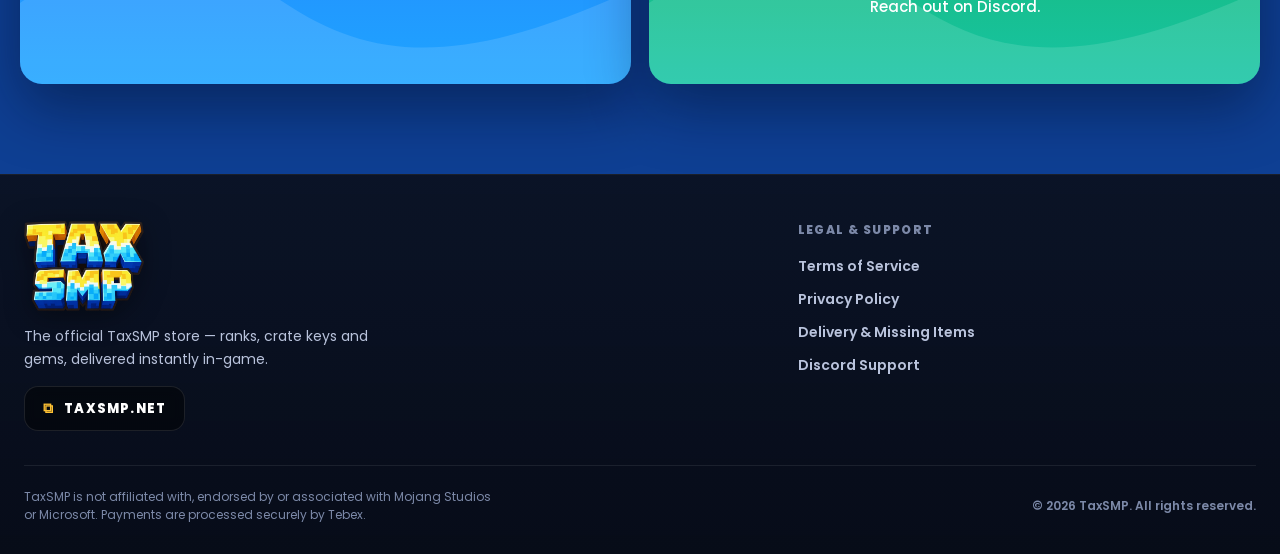
==== commit ae5315cc: "Redesign the store in a vivid, OceanMC-style look - Header panel with Play Now (copies IP, live play" ====
--- a/index.html
+++ b/index.html
@@ -5,89 +5,132 @@
     <meta name="viewport" content="width=device-width, initial-scale=1.0" />
     <title>TaxSMP | Store</title>
     <meta name="description" content="Official TaxSMP store. Buy ranks, crate keys and exclusive perks." />
+    <meta name="theme-color" content="#0f1830" />
     <link rel="icon" type="image/png" href="assets/favicon.png" />
     <link rel="apple-touch-icon" href="assets/favicon.png" />
     <link rel="preconnect" href="https://fonts.googleapis.com" />
     <link rel="preconnect" href="https://fonts.gstatic.com" crossorigin />
-    <link href="https://fonts.googleapis.com/css2?family=Inter:wght@400;500;600;700;800;900&family=Press+Start+2P&display=swap" rel="stylesheet" />
-    <link rel="stylesheet" href="styles.css?v=20260722-8" />
+    <link href="https://fonts.googleapis.com/css2?family=Poppins:wght@400;500;600;700;800;900&family=Press+Start+2P&display=swap" rel="stylesheet" />
+    <link rel="stylesheet" href="styles.css?v=20261026-1" />
 </head>
 <body class="store-page">
+    <div class="page-bg" aria-hidden="true"></div>
     <canvas id="particles" aria-hidden="true"></canvas>
 
-    <header class="store-top">
-        <a class="store-logo" href="index.html">
-            <img class="logo-text-header logo-island-header" src="assets/logo-island.png" alt="TaxSMP"
-                 onerror="this.classList.add('img-missing'); this.replaceWith(Object.assign(document.createElement('span'), {className:'logo-text-fallback', textContent:'TAXSMP'}))" />
-            <button class="tile-ip" type="button" data-ip="taxsmp.net">
-                <span class="tile-ip-icon" aria-hidden="true">⧉</span>
-                <span class="tile-ip-label">TAXSMP.NET</span>
+    <div class="page-wrap" id="top">
+        <!-- Header: Play Now · logo · Discord -->
+        <header class="site-header">
+            <button class="head-cta head-play" type="button" data-ip="taxsmp.net" aria-label="Copy server IP taxsmp.net">
+                <span class="head-cta-text">
+                    <strong>Play Now</strong>
+                    <small>TAXSMP.NET</small>
+                </span>
+                <span class="head-cta-icon icon-play" aria-hidden="true">
+                    <svg viewBox="0 0 24 24" width="26" height="26"><path d="M8 5.5v13a1 1 0 0 0 1.53.85l10.2-6.5a1 1 0 0 0 0-1.7L9.53 4.65A1 1 0 0 0 8 5.5Z" fill="currentColor"/></svg>
+                    <span class="head-bubble hidden" id="players-bubble"></span>
+                </span>
             </button>
-        </a>
-        <button class="cart-btn" type="button" id="cart-btn" aria-label="Open cart">
-            <svg class="cart-icon" viewBox="0 0 24 24" width="22" height="22" fill="none" stroke="currentColor" stroke-width="2" stroke-linecap="round" stroke-linejoin="round" aria-hidden="true">
-                <circle cx="9" cy="21" r="1"></circle>
-                <circle cx="20" cy="21" r="1"></circle>
-                <path d="M1 1h4l2.68 13.39a2 2 0 0 0 2 1.61h9.72a2 2 0 0 0 2-1.61L23 6H6"></path>
-            </svg>
-            <span class="cart-count" id="cart-count">0</span>
-        </button>
-    </header>
-
-    <main class="store-main">
-        <div class="store-container">
-            <!-- Username greeting (hidden until set) -->
-            <div class="user-banner hidden" id="user-banner">
-                <span>Shopping as <strong id="user-name"></strong></span>
-                <button type="button" id="change-user" class="link-btn">Change</button>
-            </div>
-
-            <!-- Category hub (big gradient cards) -->
+
+            <a class="head-logo" href="#top" aria-label="TaxSMP store home">
+                <img src="assets/logo-hero.webp" alt="TaxSMP" width="900" height="674"
+                     onerror="this.onerror=null; this.src='assets/logo-hero.png'" />
+            </a>
+
+            <a class="head-cta head-discord" href="https://discord.gg/3eSTqYaAuR" target="_blank" rel="noopener">
+                <span class="head-cta-icon icon-discord" aria-hidden="true">
+                    <svg viewBox="0 0 24 24" width="28" height="28"><path fill="currentColor" d="M20.32 4.37a19.8 19.8 0 0 0-4.89-1.52.07.07 0 0 0-.08.04c-.21.38-.45.87-.61 1.25a18.27 18.27 0 0 0-5.49 0 12.64 12.64 0 0 0-.62-1.25.08.08 0 0 0-.08-.04 19.74 19.74 0 0 0-4.88 1.52.07.07 0 0 0-.03.03C.53 9.05-.32 13.58.1 18.06a.08.08 0 0 0 .03.06 19.9 19.9 0 0 0 5.99 3.03.08.08 0 0 0 .08-.03c.46-.63.87-1.3 1.23-1.99a.08.08 0 0 0-.04-.11 13.1 13.1 0 0 1-1.87-.89.08.08 0 0 1-.01-.13l.37-.29a.07.07 0 0 1 .08-.01c3.93 1.79 8.18 1.79 12.06 0a.07.07 0 0 1 .08.01l.37.29a.08.08 0 0 1-.01.13c-.6.35-1.22.65-1.87.89a.08.08 0 0 0-.04.11c.36.7.77 1.36 1.22 1.99a.08.08 0 0 0 .08.03 19.84 19.84 0 0 0 6-3.03.08.08 0 0 0 .03-.06c.5-5.18-.84-9.67-3.55-13.66a.06.06 0 0 0-.03-.03ZM8.02 15.33c-1.18 0-2.16-1.09-2.16-2.42s.96-2.42 2.16-2.42c1.21 0 2.18 1.1 2.16 2.42 0 1.33-.96 2.42-2.16 2.42Zm7.97 0c-1.18 0-2.15-1.09-2.15-2.42s.95-2.42 2.15-2.42c1.21 0 2.18 1.1 2.16 2.42 0 1.33-.95 2.42-2.16 2.42Z"/></svg>
+                    <span class="head-bubble hidden" id="discord-bubble"></span>
+                </span>
+                <span class="head-cta-text">
+                    <strong>Discord</strong>
+                    <small>Join Now</small>
+                </span>
+            </a>
+        </header>
+
+        <!-- Sticky store bar: categories · account · cart -->
+        <nav class="store-bar" id="store-bar" aria-label="Store">
+            <div class="bar-links" id="bar-links">
+                <a class="bar-link active" href="#top" data-spy="top">Home</a>
+                <a class="bar-link" href="#ranks-section" data-spy="ranks-section">Ranks</a>
+                <a class="bar-link" href="#crates-section" data-spy="crates-section">Crates</a>
+                <a class="bar-link" href="#gems-section" data-spy="gems-section" id="gems-link">Gems</a>
+            </div>
+            <div class="bar-actions">
+                <button type="button" class="bar-user" id="bar-user" aria-label="Your Minecraft account">
+                    <img class="bar-user-head" id="bar-user-head" src="assets/favicon.png" alt="" />
+                    <span class="bar-user-name" id="bar-user-name">Log in</span>
+                </button>
+                <button class="cart-btn" type="button" id="cart-btn" aria-label="Open cart">
+                    <svg class="cart-icon" viewBox="0 0 24 24" width="20" height="20" fill="none" stroke="currentColor" stroke-width="2.4" stroke-linecap="round" stroke-linejoin="round" aria-hidden="true">
+                        <circle cx="9" cy="21" r="1"></circle>
+                        <circle cx="20" cy="21" r="1"></circle>
+                        <path d="M1 1h4l2.68 13.39a2 2 0 0 0 2 1.61h9.72a2 2 0 0 0 2-1.61L23 6H6"></path>
+                    </svg>
+                    <span class="cart-total" id="cart-total">$0.00</span>
+                    <span class="cart-count" id="cart-count">0</span>
+                </button>
+            </div>
+        </nav>
+
+        <main class="store-main">
+            <!-- Sale bar (only shown while Tebex reports a discount) -->
+            <section class="sale-bar hidden" id="sale-bar" aria-label="Sale">
+                <span class="sale-pill" id="sale-pill">SALE</span>
+                <h2 class="sale-title" id="sale-title">SALE LIVE</h2>
+                <div class="sale-timer hidden" id="sale-timer" aria-label="Time left">
+                    <span class="sale-unit"><b data-t="d">00</b><small>Days</small></span>
+                    <span class="sale-unit"><b data-t="h">00</b><small>Hrs</small></span>
+                    <span class="sale-unit"><b data-t="m">00</b><small>Min</small></span>
+                    <span class="sale-unit"><b data-t="s">00</b><small>Sec</small></span>
+                </div>
+            </section>
+
+            <!-- Category cards -->
             <section class="category-hub" id="category-hub">
                 <a class="cat-card cat-ranks" href="#ranks-section">
                     <div class="cat-text">
                         <h3>Ranks</h3>
-                        <span>Click to view</span>
+                        <span class="cat-meta" data-cat-meta="ranks">Click to view</span>
                     </div>
                     <div class="cat-art" aria-hidden="true"></div>
                 </a>
                 <a class="cat-card cat-crates" href="#crates-section">
                     <div class="cat-text">
                         <h3>Crates</h3>
-                        <span>Click to view</span>
+                        <span class="cat-meta" data-cat-meta="keys">Click to view</span>
                     </div>
                     <div class="cat-art" aria-hidden="true"></div>
                 </a>
                 <a class="cat-card cat-gems" href="#gems-section" id="gems-card">
                     <div class="cat-text">
                         <h3>Gems</h3>
-                        <span>Click to view</span>
+                        <span class="cat-meta" data-cat-meta="gems">Click to view</span>
                     </div>
                     <div class="cat-art" aria-hidden="true"></div>
                 </a>
             </section>
 
-            <!-- Ranks section -->
-            <section class="ranks-section" id="ranks-section">
+            <!-- Ranks -->
+            <section class="store-section ranks-section" id="ranks-section">
                 <div class="section-header">
                     <h2>Ranks</h2>
                     <p>Pick a rank to unlock exclusive perks and support the server.</p>
                 </div>
-                <nav class="rank-tabs" id="rank-tabs"></nav>
-                <div class="rank-featured" id="rank-featured"></div>
-            </section>
-
-            <!-- Crates section -->
-            <section class="crates-section" id="crates-section">
+                <div class="rank-list" id="rank-list"></div>
+            </section>
+
+            <!-- Crate keys -->
+            <section class="store-section crates-section" id="crates-section">
                 <div class="section-header">
                     <h2>Crate Keys</h2>
-                    <p>Unlock rewards with keys. Choose a quantity and add to cart.</p>
+                    <p>Unlock rewards with keys. Slide to pick a quantity and add to cart.</p>
                 </div>
                 <div class="key-grid" id="key-grid"></div>
             </section>
 
-            <!-- Gems section -->
-            <section class="crates-section" id="gems-section">
+            <!-- Gems -->
+            <section class="store-section crates-section" id="gems-section">
                 <div class="section-header">
                     <h2>Gems</h2>
                     <p>Premium currency — spend it in-game at the <strong>/shop</strong> gem shop.</p>
@@ -99,14 +142,79 @@
                 <div class="spinner" aria-hidden="true"></div>
                 <p>Loading store…</p>
             </div>
-        </div>
-    </main>
+
+            <!-- Community panel: account · players online · IP · Discord -->
+            <section class="community-panel" aria-label="Community">
+                <div class="cp-side">
+                    <h4 class="cp-title">
+                        <svg viewBox="0 0 24 24" width="16" height="16" aria-hidden="true"><path fill="currentColor" d="M3 7l4.5 4L12 4l4.5 7L21 7l-2 12H5L3 7Z"/></svg>
+                        Your Account
+                    </h4>
+                    <img class="cp-head" id="cp-head" src="assets/favicon.png" alt="" />
+                    <strong class="cp-name" id="cp-name">Not logged in</strong>
+                    <small class="cp-sub" id="cp-sub">Log in with your Minecraft name to start shopping.</small>
+                    <button type="button" class="btn-yellow" id="cp-login">Log in</button>
+                </div>
+                <div class="cp-main">
+                    <div class="cp-block">
+                        <h4 class="cp-title">
+                            <svg viewBox="0 0 24 24" width="16" height="16" aria-hidden="true"><circle cx="12" cy="12" r="9" fill="none" stroke="currentColor" stroke-width="2.6"/><circle cx="12" cy="12" r="4" fill="currentColor"/></svg>
+                            Players Online
+                        </h4>
+                        <div class="cp-goal">
+                            <div class="cp-bar"><span id="cp-bar-fill"></span></div>
+                            <span class="cp-goal-num" id="cp-goal-num">Checking…</span>
+                            <strong class="cp-goal-pct" id="cp-goal-pct"></strong>
+                        </div>
+                    </div>
+                    <div class="cp-block">
+                        <h4 class="cp-title">
+                            <svg viewBox="0 0 24 24" width="16" height="16" aria-hidden="true"><rect x="3" y="4" width="18" height="7" rx="2" fill="currentColor"/><rect x="3" y="13" width="18" height="7" rx="2" fill="currentColor" opacity=".6"/></svg>
+                            Server IP
+                        </h4>
+                        <div class="cp-input-row">
+                            <input type="text" value="taxsmp.net" readonly aria-label="Server IP" />
+                            <button type="button" class="btn-yellow" data-ip="taxsmp.net">Copy IP</button>
+                        </div>
+                    </div>
+                    <div class="cp-block">
+                        <h4 class="cp-title">
+                            <svg viewBox="0 0 24 24" width="16" height="16" aria-hidden="true"><path fill="currentColor" d="M4 4h16a2 2 0 0 1 2 2v10a2 2 0 0 1-2 2H9l-5 4v-4a2 2 0 0 1-2-2V6a2 2 0 0 1 2-2Z"/></svg>
+                            Need Help?
+                        </h4>
+                        <div class="cp-input-row cp-help">
+                            <p>Missing an item or stuck at checkout? Our staff are on Discord.</p>
+                            <a class="btn-yellow" href="https://discord.gg/3eSTqYaAuR" target="_blank" rel="noopener">Open a ticket</a>
+                        </div>
+                    </div>
+                </div>
+            </section>
+
+            <!-- Information / Privacy -->
+            <section class="info-cards">
+                <article class="info-card info-blue">
+                    <svg class="info-mark" viewBox="0 0 64 64" aria-hidden="true"><path d="M20 8h24l12 14-24 34L8 22 20 8Zm-12 14h48M24 8l-4 14 12 34 12-34-4-14" fill="none" stroke="currentColor" stroke-width="2.4" stroke-linejoin="round"/></svg>
+                    <h3>Information</h3>
+                    <span class="info-line" aria-hidden="true"></span>
+                    <p>We work hard to keep TaxSMP online and to keep adding new features. Every purchase directly supports the server and helps us keep it running for the months and years ahead.</p>
+                    <svg class="info-wave" viewBox="0 0 600 80" preserveAspectRatio="none" aria-hidden="true"><path d="M0 40c90-30 170-30 260 0s180 30 340-6V80H0Z"/></svg>
+                </article>
+                <article class="info-card info-green">
+                    <svg class="info-mark" viewBox="0 0 64 64" aria-hidden="true"><path d="M32 6 54 14v16c0 14-9 24-22 28C19 54 10 44 10 30V14L32 6Zm-9 26 7 7 12-14" fill="none" stroke="currentColor" stroke-width="2.4" stroke-linejoin="round" stroke-linecap="round"/></svg>
+                    <h3>Privacy</h3>
+                    <span class="info-line" aria-hidden="true"></span>
+                    <p>Checkout is handled by Tebex, our licensed payment partner and one of the biggest gaming monetisation providers. Your payment details are processed only by Tebex, never by us. Questions? Reach out on Discord.</p>
+                    <svg class="info-wave" viewBox="0 0 600 80" preserveAspectRatio="none" aria-hidden="true"><path d="M0 40c90-30 170-30 260 0s180 30 340-6V80H0Z"/></svg>
+                </article>
+            </section>
+        </main>
+    </div>
 
     <footer class="store-footer">
         <div class="footer-inner">
             <div class="footer-brand">
-                <img class="footer-logo" src="assets/logo-island.png" alt="TaxSMP" width="56" height="56"
-                     onerror="this.classList.add('img-missing'); this.replaceWith(Object.assign(document.createElement('span'), {className:'logo-text-fallback', textContent:'TAXSMP'}))" />
+                <img class="footer-logo" src="assets/logo-hero.webp" alt="TaxSMP" width="120" height="90"
+                     onerror="this.onerror=null; this.src='assets/logo-hero.png'" />
                 <p class="footer-tagline">The official TaxSMP store — ranks, crate keys and gems, delivered instantly in-game.</p>
                 <button class="tile-ip footer-ip" type="button" data-ip="taxsmp.net">
                     <span class="tile-ip-icon" aria-hidden="true">⧉</span>
@@ -134,8 +242,8 @@
         <button class="checkout-close" type="button" data-close-cart aria-label="Back to store">✕</button>
 
         <div class="checkout-brand">
-            <img class="checkout-brand-logo" src="assets/logo-island.png" alt="TaxSMP"
-                 onerror="this.classList.add('img-missing'); this.replaceWith(Object.assign(document.createElement('span'), {className:'logo-text-fallback', textContent:'TAXSMP'}))" />
+            <img class="checkout-brand-logo" src="assets/logo-hero.webp" alt="TaxSMP"
+                 onerror="this.onerror=null; this.src='assets/logo-hero.png'" />
             <button class="tile-ip" type="button" data-ip="taxsmp.net">
                 <span class="tile-ip-icon" aria-hidden="true">⧉</span>
                 <span class="tile-ip-label">TAXSMP.NET</span>
@@ -203,8 +311,8 @@
     <div class="modal-backdrop hidden" id="user-modal">
         <div class="user-gate">
             <div class="user-gate-brand">
-                <img class="user-gate-logo" src="assets/logo-island.png" alt="TaxSMP"
-                     onerror="this.classList.add('img-missing'); this.replaceWith(Object.assign(document.createElement('span'), {className:'user-gate-logo-fallback', textContent:'TAXSMP'}))" />
+                <img class="user-gate-logo" src="assets/logo-hero.webp" alt="TaxSMP"
+                     onerror="this.onerror=null; this.src='assets/logo-hero.png'" />
                 <button class="tile-ip user-gate-ip" type="button" data-ip="taxsmp.net">
                     <span class="tile-ip-icon" aria-hidden="true">⧉</span>
                     <span class="tile-ip-label">TAXSMP.NET</span>
@@ -255,6 +363,6 @@
 
     <div id="toast" class="toast" role="status" aria-live="polite"></div>
 
-    <script src="app.js?v=20260722-8"></script>
+    <script src="app.js?v=20261026-1"></script>
 </body>
 </html>
--- a/styles.css
+++ b/styles.css
@@ -1,44 +1,57 @@
 :root {
-    --bg-0: #07080d;
-    --bg-1: #0e1018;
-    --bg-2: #161924;
-    --bg-3: #1f2330;
-    --border: rgba(255, 255, 255, 0.07);
+    /* Navy panels sit on top of the blue, blocky page background */
+    --bg-0: #0b1222;
+    --bg-1: #111a30;
+    --bg-2: #18233f;
+    --bg-3: #22305a;
+    --border: rgba(255, 255, 255, 0.08);
     --border-strong: rgba(255, 255, 255, 0.16);
-    --text: #f4f5f8;
-    --text-dim: #a8aebd;
-    --text-mute: #6b7280;
-    /* Yellow theme: the "brand-blue" tokens now map to gold so every
-       accent (buttons, badges, highlights) renders yellow. */
-    --brand-blue: #ffc233;
-    --brand-blue-2: #f59e0b;
-    --brand-blue-dk: #d97706;
+    --text: #ffffff;
+    --text-dim: #b9c3dc;
+    --text-mute: #7c89a8;
+    /* Gold is the brand accent (the "TAX" in the logo). The old "brand-blue"
+       names are kept as aliases so every accent stays gold. */
     --brand-gold: #ffc233;
-    --brand-gold-2: #f59e0b;
+    --brand-gold-2: #ffa41b;
     --brand-gold-dk: #d97706;
-    --accent: #ffc233;
-    --accent-2: #f59e0b;
+    --brand-blue: var(--brand-gold);
+    --brand-blue-2: var(--brand-gold-2);
+    --brand-blue-dk: var(--brand-gold-dk);
+    --accent: var(--brand-gold);
+    --sky: #38bdf8;
     --success: #22d39a;
     --danger: #ff5571;
-    --radius: 18px;
-    --radius-lg: 26px;
-    --radius-xl: 32px;
+    --ink: #111827;
+    --panel: linear-gradient(180deg, rgba(20, 30, 56, 0.96), rgba(13, 21, 41, 0.96));
+    --panel-shadow: 0 24px 60px rgba(3, 12, 35, 0.45);
+    --radius: 14px;
+    --radius-lg: 20px;
+    --radius-xl: 26px;
     --transition: 220ms cubic-bezier(0.2, 0.7, 0.2, 1);
-    --font: "Inter", ui-sans-serif, system-ui, -apple-system, "Segoe UI", Roboto, sans-serif;
+    --bounce: 320ms cubic-bezier(0.3, 1.4, 0.5, 1);
+    --font: "Poppins", ui-sans-serif, system-ui, -apple-system, "Segoe UI", Roboto, sans-serif;
     --z-drawer: 200;
     --z-modal: 300;
     --z-toast: 400;
 }
 
+/* Solid card colours (OceanMC-style vivid gradients) */
+.tint-purple { --c1: #b064ff; --c2: #7c3aed; }
+.tint-gold   { --c1: #f5b52c; --c2: #dc8209; }
+.tint-blue   { --c1: #3ea2ff; --c2: #1d63dc; }
+.tint-red    { --c1: #ff6178; --c2: #dc2f4c; }
+.tint-green  { --c1: #3fd788; --c2: #13a058; }
+.tint-orange { --c1: #ffa043; --c2: #f0601a; }
+.tint-slate  { --c1: #93a6c4; --c2: #627699; }
+.tint-teal   { --c1: #31d6c6; --c2: #0e9bb0; }
+
 * { box-sizing: border-box; }
 html, body { margin: 0; padding: 0; }
+html { scroll-behavior: smooth; }
 body {
     font-family: var(--font);
     color: var(--text);
-    background:
-        radial-gradient(ellipse 800px 500px at 30% -10%, rgba(255,194,51,0.10), transparent 60%),
-        radial-gradient(ellipse 700px 500px at 90% 100%, rgba(245,158,11,0.07), transparent 60%),
-        var(--bg-0);
+    background: #0e3f93;
     line-height: 1.55;
     min-height: 100vh;
     overflow-x: hidden;
@@ -51,111 +64,1086 @@
 
 .hidden { display: none !important; }
 
+/* Drop a real server screenshot in at assets/background.jpg to replace the
+   generated blocky backdrop. A fixed layer (not background-attachment) so it
+   also stays put on iOS. */
+.page-bg {
+    position: fixed;
+    inset: 0;
+    z-index: 0;
+    background:
+        linear-gradient(180deg, rgba(5, 18, 48, 0.18), rgba(5, 18, 48, 0.42)),
+        url("assets/background.jpg") center bottom / cover no-repeat,
+        linear-gradient(180deg, #46a8f5, #0e46a0);
+}
 #particles {
     position: fixed;
     inset: 0;
     z-index: 0;
     pointer-events: none;
-    opacity: 0.32;
-}
-
-/* ====================================================== */
-/* LANDING — tile grid                                     */
-/* ====================================================== */
-
-.hub {
-    min-height: 100vh;
-    display: grid;
-    place-items: center;
-    padding: 40px 20px;
+    opacity: 0.6;
+}
+
+.page-wrap {
     position: relative;
     z-index: 1;
-}
-
-.hub-grid {
-    width: min(1280px, 100%);
-    display: grid;
-    grid-template-columns: 1.1fr 2fr 1.1fr;
-    grid-template-rows: auto auto;
-    gap: 22px;
-    grid-template-areas:
-        "logo  store    discord"
-        "join  join     join";
-}
-
-.tile {
+    width: min(1240px, calc(100% - 32px));
+    margin: 0 auto;
+    padding-top: 58px;
+}
+
+/* ====================================================== */
+/* HEADER — Play Now · logo · Discord                      */
+/* ====================================================== */
+
+.site-header {
+    display: grid;
+    grid-template-columns: 1fr auto 1fr;
+    align-items: center;
+    gap: 34px;
+    min-height: 150px;
+    padding: 14px 40px;
+    background: var(--panel);
+    border: 1px solid rgba(255, 255, 255, 0.06);
+    border-radius: 24px;
+    box-shadow: var(--panel-shadow), inset 0 1px 0 rgba(255, 255, 255, 0.05);
+}
+
+.head-cta {
+    display: flex;
+    align-items: center;
+    gap: 16px;
+    padding: 6px;
+    background: none;
+    border: none;
+    color: var(--text);
+    border-radius: 18px;
+}
+.head-play { justify-self: end; text-align: right; }
+.head-discord { justify-self: start; text-align: left; }
+.head-cta-text strong {
+    display: block;
+    font-size: 28px;
+    font-weight: 800;
+    line-height: 1.05;
+    letter-spacing: -0.4px;
+}
+.head-cta-text small {
+    display: block;
+    margin-top: 3px;
+    font-size: 12px;
+    font-weight: 700;
+    letter-spacing: 0.6px;
+    color: var(--text-dim);
+}
+.head-cta-icon {
+    position: relative;
+    width: 60px;
+    height: 60px;
+    flex-shrink: 0;
+    display: grid;
+    place-items: center;
+    border-radius: 17px;
+    color: #fff;
+    box-shadow:
+        inset 0 -4px 0 rgba(0, 0, 0, 0.2),
+        inset 0 2px 0 rgba(255, 255, 255, 0.28),
+        0 10px 26px var(--glow);
+    transition: transform var(--bounce);
+}
+.icon-play { background: linear-gradient(180deg, #ffc04a, #ff8a1f); --glow: rgba(255, 138, 31, 0.45); }
+.icon-discord { background: linear-gradient(180deg, #7b85ff, #5865f2); --glow: rgba(88, 101, 242, 0.5); }
+.head-cta:hover .head-cta-icon { transform: translateY(-3px) rotate(-5deg) scale(1.06); }
+.head-cta:active .head-cta-icon { transform: translateY(1px) scale(0.97); }
+
+.head-bubble {
+    position: absolute;
+    top: -12px;
+    right: -14px;
+    min-width: 36px;
+    padding: 2px 9px;
+    border-radius: 999px;
+    background: #fff;
+    color: var(--ink);
+    font-size: 11px;
+    font-weight: 800;
+    line-height: 18px;
+    text-align: center;
+    box-shadow: 0 4px 12px rgba(0, 0, 0, 0.3);
+}
+
+.head-logo {
+    display: block;
+    margin: -48px 0 -34px;
+    animation: logo-bob 5s ease-in-out infinite;
+}
+.head-logo img {
+    height: 210px;
+    width: auto;
+    filter: drop-shadow(0 16px 22px rgba(0, 0, 0, 0.45));
+    transition: transform var(--bounce);
+}
+.head-logo:hover img { transform: scale(1.05) rotate(-2deg); }
+@keyframes logo-bob {
+    0%, 100% { transform: translateY(0); }
+    50% { transform: translateY(-6px); }
+}
+
+/* ====================================================== */
+/* STICKY STORE BAR                                        */
+/* ====================================================== */
+
+.store-bar {
+    position: sticky;
+    top: 12px;
+    z-index: 50;
+    margin-top: 20px;
+    display: flex;
+    align-items: center;
+    justify-content: space-between;
+    gap: 12px;
+    padding: 8px;
+    background: rgba(13, 21, 41, 0.9);
+    backdrop-filter: blur(12px);
+    -webkit-backdrop-filter: blur(12px);
+    border: 1px solid rgba(255, 255, 255, 0.07);
+    border-radius: 18px;
+    box-shadow: 0 14px 36px rgba(3, 12, 35, 0.35);
+}
+.bar-links {
+    display: flex;
+    gap: 4px;
+    min-width: 0;
+    overflow-x: auto;
+    scrollbar-width: none;
+}
+.bar-links::-webkit-scrollbar { display: none; }
+.bar-link {
+    padding: 10px 18px;
+    border-radius: 12px;
+    font-size: 14px;
+    font-weight: 700;
+    color: var(--text-dim);
+    white-space: nowrap;
+}
+.bar-link:hover { color: #fff; background: rgba(255, 255, 255, 0.07); }
+.bar-link.active {
+    color: #1a1205;
+    background: linear-gradient(180deg, #ffd35c, #ffb11f);
+    box-shadow: inset 0 -3px 0 rgba(0, 0, 0, 0.15);
+}
+.bar-actions { display: flex; align-items: center; gap: 8px; flex-shrink: 0; }
+
+.bar-user {
+    display: flex;
+    align-items: center;
+    gap: 10px;
+    height: 46px;
+    padding: 0 14px 0 7px;
+    border-radius: 12px;
+    background: rgba(255, 255, 255, 0.06);
+    border: 1px solid rgba(255, 255, 255, 0.08);
+    color: #fff;
+    font-size: 14px;
+    font-weight: 700;
+    transition: background var(--transition), border-color var(--transition);
+}
+.bar-user:hover { background: rgba(255, 255, 255, 0.1); border-color: rgba(255, 194, 51, 0.45); }
+.bar-user-head {
+    width: 32px;
+    height: 32px;
+    border-radius: 8px;
+    object-fit: cover;
+    image-rendering: pixelated;
+    background: var(--bg-3);
+}
+.bar-user-name { max-width: 150px; overflow: hidden; text-overflow: ellipsis; white-space: nowrap; }
+
+.cart-btn {
+    position: relative;
+    display: flex;
+    align-items: center;
+    gap: 9px;
+    height: 46px;
+    padding: 0 18px;
+    border: none;
+    border-radius: 12px;
+    background: linear-gradient(180deg, #ffd35c, #ffb11f);
+    color: #1a1205;
+    font-size: 14px;
+    font-weight: 800;
+    box-shadow: inset 0 -3px 0 rgba(0, 0, 0, 0.16), 0 8px 20px rgba(255, 177, 31, 0.32);
+    transition: transform var(--bounce), filter var(--transition);
+}
+.cart-btn:hover { transform: translateY(-2px); filter: brightness(1.05); }
+.cart-btn:active { transform: translateY(1px); }
+.cart-icon { display: block; }
+.cart-count {
+    position: absolute;
+    top: -8px;
+    right: -8px;
+    min-width: 22px;
+    height: 22px;
+    padding: 0 6px;
+    border-radius: 11px;
+    background: #fff;
+    color: var(--ink);
+    font-size: 11px;
+    font-weight: 800;
+    display: grid;
+    place-items: center;
+    box-shadow: 0 3px 10px rgba(0, 0, 0, 0.3);
+}
+.cart-count.bump { animation: bump 380ms ease; }
+@keyframes bump {
+    0% { transform: scale(1); }
+    40% { transform: scale(1.4); }
+    100% { transform: scale(1); }
+}
+
+/* ====================================================== */
+/* SALE BAR                                                */
+/* ====================================================== */
+
+.store-main { position: relative; padding-bottom: 20px; }
+
+.sale-bar {
+    position: relative;
+    margin-top: 18px;
+    display: grid;
+    grid-template-columns: 1fr auto 1fr;
+    align-items: center;
+    gap: 18px;
+    padding: 14px 18px;
+    border-radius: 16px;
+    background: linear-gradient(180deg, #2c1708, #1a0d05);
+    border: 1px solid rgba(255, 150, 40, 0.22);
+    box-shadow: 0 14px 34px rgba(3, 12, 35, 0.4);
+    overflow: hidden;
+}
+.sale-bar::before {
+    content: "";
+    position: absolute;
+    left: 0;
+    right: 0;
+    top: 0;
+    height: 3px;
+    background: linear-gradient(90deg, #47d16b, #ffb11f 50%, #47d16b);
+}
+.sale-pill {
+    justify-self: start;
+    padding: 10px 18px;
+    border-radius: 10px;
+    background: linear-gradient(180deg, #ffb347, #ff8a1f);
+    color: #2a1200;
+    font-size: 17px;
+    font-weight: 900;
+    letter-spacing: 0.5px;
+    white-space: nowrap;
+    box-shadow: inset 0 -3px 0 rgba(0, 0, 0, 0.16), 0 0 22px rgba(255, 138, 31, 0.4);
+}
+.sale-title {
+    margin: 0;
+    font-size: 24px;
+    font-weight: 900;
+    letter-spacing: 2.5px;
+    text-transform: uppercase;
+    text-align: center;
+    color: #ffa733;
+    text-shadow: 0 0 18px rgba(255, 140, 30, 0.65);
+    animation: sale-glow 2.4s ease-in-out infinite;
+}
+@keyframes sale-glow {
+    0%, 100% { text-shadow: 0 0 14px rgba(255, 140, 30, 0.5); }
+    50% { text-shadow: 0 0 26px rgba(255, 160, 40, 0.9); }
+}
+.sale-timer { justify-self: end; display: flex; gap: 8px; }
+.sale-unit {
+    display: flex;
+    flex-direction: column;
+    align-items: center;
+    min-width: 52px;
+    padding: 5px 6px 4px;
+    border-radius: 10px;
+    background: rgba(0, 0, 0, 0.3);
+    border: 1px solid rgba(255, 167, 51, 0.35);
+}
+.sale-unit b { font-size: 21px; font-weight: 800; line-height: 1.1; color: #ffa733; }
+.sale-unit small { font-size: 9px; font-weight: 800; letter-spacing: 1px; text-transform: uppercase; color: rgba(255, 190, 120, 0.75); }
+
+/* ====================================================== */
+/* CATEGORY CARDS                                          */
+/* ====================================================== */
+
+.category-hub {
+    display: grid;
+    grid-template-columns: repeat(3, 1fr);
+    gap: 18px;
+    margin-top: 22px;
+}
+.cat-card {
     position: relative;
     overflow: hidden;
-    border-radius: var(--radius-xl);
-    background: var(--bg-1);
-    border: 1px solid var(--border);
+    min-height: 150px;
+    padding: 24px 26px;
+    display: flex;
+    align-items: center;
+    justify-content: space-between;
+    gap: 12px;
+    color: #fff;
+    border-radius: var(--radius-lg);
+    background: linear-gradient(135deg, var(--c1), var(--c2));
+    box-shadow:
+        0 16px 36px rgba(3, 12, 35, 0.35),
+        inset 0 -5px 0 rgba(0, 0, 0, 0.14),
+        inset 0 1px 0 rgba(255, 255, 255, 0.28);
+    transition: transform var(--bounce), box-shadow var(--transition);
+}
+/* Faint pixel checker in the corner for a blocky texture */
+.cat-card::before {
+    content: "";
+    position: absolute;
+    inset: 0;
+    background: repeating-conic-gradient(rgba(255, 255, 255, 0.07) 0 25%, transparent 0 50%) 0 0 / 28px 28px;
+    -webkit-mask-image: radial-gradient(circle at 90% 10%, #000, transparent 60%);
+    mask-image: radial-gradient(circle at 90% 10%, #000, transparent 60%);
+    pointer-events: none;
+}
+.cat-card:hover {
+    transform: translateY(-5px);
+    box-shadow:
+        0 24px 48px rgba(3, 12, 35, 0.45),
+        inset 0 -5px 0 rgba(0, 0, 0, 0.14),
+        inset 0 1px 0 rgba(255, 255, 255, 0.28);
+}
+.cat-ranks  { --c1: #b064ff; --c2: #7c3aed; }
+.cat-crates { --c1: #3ea2ff; --c2: #1d63dc; }
+.cat-gems   { --c1: #3fd788; --c2: #13a058; }
+
+.cat-text { position: relative; z-index: 1; min-width: 0; }
+.cat-text h3 {
+    margin: 0;
+    font-size: 34px;
+    font-weight: 900;
+    letter-spacing: 0.5px;
+    text-transform: uppercase;
+    line-height: 1;
+    text-shadow: 0 3px 0 rgba(0, 0, 0, 0.15);
+}
+.cat-meta {
+    display: inline-flex;
+    align-items: center;
+    gap: 6px;
+    margin-top: 12px;
+    padding: 6px 13px;
+    border-radius: 999px;
+    background: #fff;
+    color: var(--ink);
+    font-size: 12px;
+    font-weight: 800;
+    white-space: nowrap;
+    box-shadow: inset 0 -2px 0 rgba(0, 0, 0, 0.1);
+}
+.cat-art {
+    position: relative;
+    z-index: 1;
+    flex-shrink: 0;
+    width: 96px;
+    height: 96px;
+    display: grid;
+    place-items: center;
+    transition: transform var(--bounce);
+}
+.cat-card:hover .cat-art { transform: scale(1.12) rotate(-6deg); }
+.cat-art img {
+    width: 96px;
+    height: 96px;
+    object-fit: contain;
+    image-rendering: pixelated;
+    filter: drop-shadow(0 10px 16px rgba(0, 0, 0, 0.35));
+    animation: float 4s ease-in-out infinite;
+}
+
+/* Glossy sweep that runs across cards on hover */
+.cat-card::after,
+.key-card::after,
+.rank-row::after {
+    content: "";
+    position: absolute;
+    inset: 0;
+    background: linear-gradient(105deg, transparent 38%, rgba(255, 255, 255, 0.28) 50%, transparent 62%);
+    transform: translateX(-120%);
+    transition: transform 700ms ease;
+    pointer-events: none;
+}
+.cat-card:hover::after,
+.key-card:hover::after,
+.rank-row:hover::after { transform: translateX(120%); }
+
+@keyframes float {
+    0%, 100% { transform: translateY(0) rotate(-3deg); }
+    50% { transform: translateY(-8px) rotate(3deg); }
+}
+
+/* ====================================================== */
+/* SECTIONS                                                */
+/* ====================================================== */
+
+.store-section { margin-top: 60px; scroll-margin-top: 96px; }
+
+.section-header { text-align: center; margin-bottom: 26px; }
+.section-header h2 {
+    margin: 0;
+    font-size: 38px;
+    font-weight: 900;
+    letter-spacing: 1px;
+    text-transform: uppercase;
+    line-height: 1.1;
+    text-shadow: 0 4px 0 rgba(6, 24, 66, 0.35), 0 10px 30px rgba(6, 24, 66, 0.45);
+}
+.section-header h2::after {
+    content: "";
+    display: block;
+    width: 56px;
+    height: 4px;
+    margin: 12px auto 0;
+    border-radius: 4px;
+    background: linear-gradient(90deg, #ffd35c, #ffb11f);
+    box-shadow: 0 2px 10px rgba(255, 177, 31, 0.5);
+}
+.section-header p {
+    margin: 12px 0 0;
+    font-size: 15px;
+    font-weight: 600;
+    color: rgba(255, 255, 255, 0.92);
+    text-shadow: 0 2px 10px rgba(6, 24, 66, 0.7);
+}
+
+/* White "ADD TO CART" button used on every coloured card */
+.btn-cart {
+    padding: 12px 20px;
+    border: none;
+    border-radius: 11px;
+    background: #fff;
+    color: var(--ink);
+    font-size: 13px;
+    font-weight: 800;
+    letter-spacing: 0.5px;
+    text-transform: uppercase;
+    white-space: nowrap;
+    box-shadow: inset 0 -3px 0 rgba(0, 0, 0, 0.12), 0 6px 16px rgba(0, 0, 0, 0.16);
+    transition: transform var(--bounce), box-shadow var(--transition);
+}
+.btn-cart:hover { transform: translateY(-2px); box-shadow: inset 0 -3px 0 rgba(0, 0, 0, 0.12), 0 10px 22px rgba(0, 0, 0, 0.22); }
+.btn-cart:active { transform: translateY(1px); box-shadow: inset 0 -1px 0 rgba(0, 0, 0, 0.12), 0 3px 8px rgba(0, 0, 0, 0.16); }
+
+/* Darker square companion button (perks toggle) */
+.btn-square {
+    width: 44px;
+    height: 44px;
+    flex-shrink: 0;
+    display: grid;
+    place-items: center;
+    border: none;
+    border-radius: 11px;
+    background: rgba(0, 0, 0, 0.2);
+    color: #fff;
+    box-shadow: inset 0 -3px 0 rgba(0, 0, 0, 0.14);
+    transition: background var(--transition), transform var(--bounce);
+}
+.btn-square:hover { background: rgba(0, 0, 0, 0.3); transform: translateY(-2px); }
+.btn-square svg { transition: transform var(--transition); }
+.rank-row.open .btn-square svg { transform: rotate(180deg); }
+
+/* ====================================================== */
+/* RANK ROWS                                               */
+/* ====================================================== */
+
+.rank-list {
     display: flex;
     flex-direction: column;
-    transition: transform var(--transition), border-color var(--transition), box-shadow var(--transition);
+    gap: 12px;
+    max-width: 1000px;
+    margin: 0 auto;
+}
+.rank-row {
+    position: relative;
+    overflow: hidden;
+    border-radius: 16px;
+    background: linear-gradient(100deg, var(--c1), var(--c2));
+    box-shadow:
+        0 10px 26px rgba(3, 12, 35, 0.3),
+        inset 0 -4px 0 rgba(0, 0, 0, 0.14),
+        inset 0 1px 0 rgba(255, 255, 255, 0.24);
+    transition: transform var(--bounce), box-shadow var(--transition);
+}
+.rank-row:hover { transform: translateY(-2px); box-shadow: 0 16px 34px rgba(3, 12, 35, 0.38), inset 0 -4px 0 rgba(0, 0, 0, 0.14), inset 0 1px 0 rgba(255, 255, 255, 0.24); }
+.rank-row-main {
+    display: grid;
+    grid-template-columns: 56px minmax(150px, 210px) minmax(0, 1fr) auto auto;
+    grid-template-areas: "icon title preview price actions";
+    align-items: center;
+    gap: 18px;
+    padding: 12px 14px 12px 14px;
+}
+.rank-row-icon {
+    grid-area: icon;
+    width: 56px;
+    height: 56px;
+    display: grid;
+    place-items: center;
+    border-radius: 14px;
+    background: rgba(0, 0, 0, 0.16);
+    font-size: 28px;
+    overflow: hidden;
+}
+.rank-row-icon img { width: 44px; height: 44px; object-fit: contain; image-rendering: pixelated; transition: transform var(--bounce); }
+.rank-row:hover .rank-row-icon img { transform: scale(1.12) rotate(-6deg); }
+.rank-row-title { grid-area: title; min-width: 0; }
+.rank-row-title h3 {
+    display: flex;
+    align-items: center;
+    gap: 8px;
+    flex-wrap: wrap;
+    margin: 0;
+    font-size: 18px;
+    font-weight: 800;
+    letter-spacing: 0.4px;
+    text-transform: uppercase;
+    line-height: 1.2;
+    text-shadow: 0 2px 0 rgba(0, 0, 0, 0.12);
+}
+.rank-row-title > span {
+    font-size: 11px;
+    font-weight: 700;
+    letter-spacing: 1px;
+    text-transform: uppercase;
+    opacity: 0.9;
+    text-shadow: 0 1px 2px rgba(0, 0, 0, 0.2);
+}
+.rank-row-preview {
+    grid-area: preview;
+    min-width: 0;
+    margin: 0;
+    font-size: 13px;
+    font-weight: 600;
+    opacity: 0.95;
+    white-space: nowrap;
+    overflow: hidden;
+    text-overflow: ellipsis;
+    text-shadow: 0 1px 2px rgba(0, 0, 0, 0.25);
+}
+.rank-row-price {
+    grid-area: price;
+    text-align: right;
+    font-size: 19px;
+    font-weight: 800;
+    white-space: nowrap;
+    text-shadow: 0 2px 0 rgba(0, 0, 0, 0.12);
+}
+.rank-row-actions { grid-area: actions; display: flex; gap: 8px; }
+
+.rank-row-perks {
+    display: grid;
+    grid-template-rows: 0fr;
+    transition: grid-template-rows 300ms ease;
+}
+.rank-row.open .rank-row-perks { grid-template-rows: 1fr; }
+.rank-row-perks > div { overflow: hidden; }
+.rank-row-perks ul {
+    list-style: none;
+    margin: 0 14px 14px;
+    padding: 14px 16px;
+    display: grid;
+    grid-template-columns: repeat(auto-fill, minmax(220px, 1fr));
+    gap: 8px 18px;
+    border-radius: 12px;
+    background: rgba(0, 0, 0, 0.16);
+}
+.rank-row-perks li {
+    display: flex;
+    gap: 9px;
+    align-items: flex-start;
+    font-size: 14px;
+    font-weight: 600;
+    line-height: 1.4;
+}
+.rank-row-perks li::before {
+    content: "✓";
+    flex-shrink: 0;
+    width: 20px;
+    height: 20px;
+    display: grid;
+    place-items: center;
+    border-radius: 6px;
+    background: #fff;
+    color: var(--ink);
+    font-size: 12px;
+    font-weight: 900;
+}
+
+/* ====================================================== */
+/* PACKAGE CARDS (crate keys + gems)                       */
+/* ====================================================== */
+
+.key-grid {
+    display: flex;
+    flex-wrap: wrap;
+    justify-content: center;
+    gap: 18px;
+}
+.key-card {
+    position: relative;
+    overflow: hidden;
+    flex: 1 1 250px;
+    max-width: 296px;
+    display: flex;
+    flex-direction: column;
+    align-items: center;
+    text-align: center;
+    padding: 14px 14px 16px;
+    border-radius: 18px;
+    background: linear-gradient(160deg, var(--c1), var(--c2));
+    box-shadow:
+        0 14px 30px rgba(3, 12, 35, 0.32),
+        inset 0 -5px 0 rgba(0, 0, 0, 0.14),
+        inset 0 1px 0 rgba(255, 255, 255, 0.26);
+    transition: transform var(--bounce), box-shadow var(--transition);
+}
+.key-card:hover {
+    transform: translateY(-6px) rotate(-0.5deg);
+    box-shadow:
+        0 24px 44px rgba(3, 12, 35, 0.42),
+        inset 0 -5px 0 rgba(0, 0, 0, 0.14),
+        inset 0 1px 0 rgba(255, 255, 255, 0.26);
+}
+
+.key-image-wrap {
+    position: relative;
+    width: 100%;
+    max-width: 210px;
+    aspect-ratio: 1.2;
+    display: grid;
+    place-items: center;
+    margin-bottom: 14px;
+    border-radius: 14px;
+    background: rgba(0, 0, 0, 0.14);
+}
+.key-image-wrap img {
+    width: 62%;
+    height: 72%;
+    object-fit: contain;
+    image-rendering: pixelated;
+    filter: drop-shadow(0 8px 12px rgba(0, 0, 0, 0.35));
+    transition: transform var(--bounce);
+}
+.key-card:hover .key-image-wrap img { transform: scale(1.12) rotate(-7deg); }
+
+.key-name {
+    margin: 0 0 12px;
+    font-size: 19px;
+    font-weight: 800;
+    line-height: 1.25;
+    text-shadow: 0 2px 0 rgba(0, 0, 0, 0.12);
+}
+
+/* Quantity slider (1 · 5 · 10 · 20) */
+.qty-range { width: 100%; padding: 0 4px; margin-bottom: 8px; }
+.qty-slider {
+    -webkit-appearance: none;
+    appearance: none;
+    width: 100%;
+    height: 5px;
+    margin: 8px 0;
+    border-radius: 5px;
+    background: linear-gradient(90deg, #fff var(--fill, 0%), rgba(255, 255, 255, 0.3) var(--fill, 0%));
+    outline: none;
     cursor: pointer;
-    color: var(--text);
-    min-height: 280px;
-}
-.tile:hover {
-    transform: translateY(-4px);
-    border-color: var(--border-strong);
-    box-shadow: 0 22px 60px rgba(0, 0, 0, 0.55);
-}
-
-.tile-label {
+}
+.qty-slider::-webkit-slider-thumb {
+    -webkit-appearance: none;
+    appearance: none;
+    width: 20px;
+    height: 20px;
+    border-radius: 50%;
+    background: #fff;
+    border: 4px solid var(--sky);
+    box-shadow: 0 2px 8px rgba(0, 0, 0, 0.3);
+    transition: transform var(--bounce);
+}
+.qty-slider::-moz-range-thumb {
+    width: 12px;
+    height: 12px;
+    border-radius: 50%;
+    background: #fff;
+    border: 4px solid var(--sky);
+    box-shadow: 0 2px 8px rgba(0, 0, 0, 0.3);
+}
+.qty-slider:hover::-webkit-slider-thumb,
+.qty-slider:focus-visible::-webkit-slider-thumb { transform: scale(1.2); }
+.qty-slider:focus-visible { box-shadow: 0 0 0 3px rgba(255, 255, 255, 0.35); }
+.qty-ticks {
+    display: flex;
+    justify-content: space-between;
+    padding: 0 1px;
+    font-size: 10px;
+    font-weight: 800;
+    opacity: 0.9;
+    text-shadow: 0 1px 2px rgba(0, 0, 0, 0.2);
+}
+.qty-ticks span { width: 22px; text-align: center; }
+.qty-ticks span.on { opacity: 1; text-decoration: underline; text-underline-offset: 3px; }
+
+.key-price {
+    margin: 4px 0 14px;
+    font-size: 21px;
+    font-weight: 800;
+    line-height: 1.2;
+    text-shadow: 0 2px 0 rgba(0, 0, 0, 0.12);
+}
+.key-card .btn-cart { width: 100%; }
+
+/* Corner badges on cards (sale / best value) */
+.deal-badge,
+.value-badge {
     position: absolute;
-    top: 22px;
-    left: 26px;
-    font-size: 28px;
+    top: 10px;
+    z-index: 2;
+    display: inline-flex;
+    align-items: center;
+    gap: 4px;
+    padding: 4px 10px;
+    border-radius: 999px;
+    background: #fff;
+    font-size: 10px;
+    font-weight: 900;
+    letter-spacing: 0.6px;
+    text-transform: uppercase;
+    box-shadow: 0 4px 12px rgba(0, 0, 0, 0.22);
+}
+.deal-badge { left: 10px; color: #e11d48; animation: deal-pulse 1.8s ease-in-out infinite; }
+.value-badge { right: 10px; color: #0f9f55; }
+@keyframes deal-pulse {
+    0%, 100% { transform: scale(1); }
+    50% { transform: scale(1.08); }
+}
+.rank-row .deal-badge { position: static; animation: none; box-shadow: none; }
+
+.price-was {
+    color: rgba(255, 255, 255, 0.7);
+    text-decoration: line-through;
+    font-weight: 700;
+    margin-right: 8px;
+    font-size: 0.8em;
+}
+.price-now { color: inherit; }
+
+/* ====================================================== */
+/* LOADING / ERROR                                         */
+/* ====================================================== */
+
+.loading {
+    display: grid;
+    place-items: center;
+    padding: 60px 20px;
+    color: #fff;
+    font-weight: 600;
+    text-align: center;
+    text-shadow: 0 2px 10px rgba(6, 24, 66, 0.6);
+}
+.spinner {
+    width: 44px;
+    height: 44px;
+    border: 4px solid rgba(255, 255, 255, 0.25);
+    border-top-color: var(--brand-gold);
+    border-radius: 50%;
+    animation: spin 0.9s linear infinite;
+    margin-bottom: 14px;
+}
+@keyframes spin { to { transform: rotate(360deg); } }
+
+.store-error {
+    max-width: 460px;
+    margin-inline: auto;
+    background: var(--panel);
+    border: 1px solid var(--border-strong);
+    border-radius: var(--radius-lg);
+    padding: 34px 28px;
+    text-align: center;
+    text-shadow: none;
+    box-shadow: var(--panel-shadow);
+}
+.store-error-icon { font-size: 44px; line-height: 1; margin-bottom: 10px; }
+.store-error h3 { margin: 0 0 8px; font-size: 20px; font-weight: 800; color: var(--text); }
+.store-error p { margin: 0 0 20px; font-size: 14px; font-weight: 400; line-height: 1.6; color: var(--text-dim); }
+.store-error strong { color: var(--text); }
+.store-error-actions {
+    display: flex;
+    gap: 10px;
+    justify-content: center;
+    flex-wrap: wrap;
+}
+.store-error-actions .btn-primary,
+.store-error-actions .btn-ghost { width: auto; }
+
+/* ====================================================== */
+/* COMMUNITY PANEL                                         */
+/* ====================================================== */
+
+.community-panel {
+    margin-top: 70px;
+    display: grid;
+    grid-template-columns: 260px minmax(0, 1fr);
+    padding: 22px;
+    border-radius: 22px;
+    background: linear-gradient(135deg, #262463 0%, #322879 50%, #3f2b90 100%);
+    box-shadow: var(--panel-shadow), inset 0 1px 0 rgba(255, 255, 255, 0.07);
+}
+.cp-side {
+    display: flex;
+    flex-direction: column;
+    align-items: center;
+    justify-content: center;
+    gap: 8px;
+    padding: 14px 24px;
+    text-align: center;
+    border-right: 1px solid rgba(255, 255, 255, 0.1);
+}
+.cp-side .cp-title { margin-bottom: 8px; }
+.cp-title {
+    display: flex;
+    align-items: center;
+    gap: 8px;
+    margin: 0 0 14px;
+    font-size: 15px;
+    font-weight: 700;
+}
+.cp-title svg { color: var(--brand-gold); flex-shrink: 0; }
+.cp-head {
+    width: 76px;
+    height: 76px;
+    border-radius: 14px;
+    object-fit: cover;
+    image-rendering: pixelated;
+    background: rgba(0, 0, 0, 0.2);
+    box-shadow: 0 10px 24px rgba(0, 0, 0, 0.35);
+}
+.cp-name { font-size: 16px; font-weight: 800; word-break: break-word; }
+.cp-sub { font-size: 12px; line-height: 1.5; color: rgba(255, 255, 255, 0.75); }
+.cp-side .btn-yellow { margin-top: 6px; }
+
+.cp-main { padding: 10px 6px 6px 28px; min-width: 0; }
+.cp-block + .cp-block {
+    margin-top: 20px;
+    padding-top: 20px;
+    border-top: 1px solid rgba(255, 255, 255, 0.1);
+}
+.cp-goal { display: flex; align-items: center; gap: 14px; }
+.cp-bar {
+    flex: 1;
+    height: 14px;
+    border-radius: 999px;
+    background: rgba(255, 255, 255, 0.1);
+    overflow: hidden;
+}
+.cp-bar span {
+    display: block;
+    width: 0;
+    height: 100%;
+    border-radius: inherit;
+    background: repeating-linear-gradient(-45deg, #9ad8ff 0 9px, #5ab4ff 9px 18px);
+    background-size: 25.5px 25.5px;
+    animation: stripes 1s linear infinite;
+    transition: width 1.2s cubic-bezier(0.2, 0.7, 0.2, 1);
+}
+@keyframes stripes { to { background-position: 25.5px 0; } }
+.cp-goal-num { font-size: 13px; font-weight: 700; color: rgba(255, 255, 255, 0.82); white-space: nowrap; }
+.cp-goal-pct { font-size: 18px; font-weight: 800; min-width: 3ch; text-align: right; }
+
+.cp-input-row { display: flex; gap: 10px; align-items: center; }
+.cp-input-row input {
+    flex: 1;
+    min-width: 0;
+    padding: 12px 15px;
+    border-radius: 12px;
+    border: 1px solid rgba(255, 255, 255, 0.08);
+    background: rgba(0, 0, 0, 0.22);
+    color: #fff;
+    font-family: inherit;
+    font-size: 14px;
+    font-weight: 600;
+    letter-spacing: 0.5px;
+}
+.cp-input-row input:focus { outline: none; border-color: rgba(255, 194, 51, 0.5); }
+.cp-help p { flex: 1; margin: 0; font-size: 13px; color: rgba(255, 255, 255, 0.8); }
+
+.btn-yellow {
+    display: inline-flex;
+    align-items: center;
+    justify-content: center;
+    padding: 11px 20px;
+    border: none;
+    border-radius: 12px;
+    background: linear-gradient(180deg, #ffd76a, #ffc233);
+    color: #1a1205;
+    font-size: 13px;
     font-weight: 800;
-    letter-spacing: -0.4px;
-    z-index: 2;
-    text-shadow: 0 2px 14px rgba(0, 0, 0, 0.5);
-}
-
-/* ---- Logo tile (uses logo-island.png) ---- */
-.tile-logo {
-    grid-area: logo;
-    background:
-        radial-gradient(circle at 50% 40%, #1c2740 0%, #0a0f1e 70%);
-    align-items: center;
-    justify-content: center;
-    padding: 24px;
-    gap: 14px;
-}
-.logo-glow {
+    white-space: nowrap;
+    box-shadow: inset 0 -3px 0 rgba(0, 0, 0, 0.14), 0 6px 16px rgba(255, 194, 51, 0.25);
+    transition: transform var(--bounce), filter var(--transition);
+}
+.btn-yellow:hover { transform: translateY(-2px); filter: brightness(1.05); }
+.btn-yellow:active { transform: translateY(1px); }
+
+/* ====================================================== */
+/* INFORMATION / PRIVACY CARDS                             */
+/* ====================================================== */
+
+.info-cards {
+    display: grid;
+    grid-template-columns: 1fr 1fr;
+    gap: 18px;
+    margin: 40px 0 70px;
+}
+.info-card {
+    position: relative;
+    overflow: hidden;
+    padding: 50px 44px 64px;
+    border-radius: 22px;
+    text-align: center;
+    box-shadow: var(--panel-shadow), inset 0 1px 0 rgba(255, 255, 255, 0.2);
+}
+.info-blue { background: linear-gradient(180deg, #2a7cff, #1ea4ff); }
+.info-green { background: linear-gradient(180deg, #18b25b, #17c4a4); }
+.info-card h3 { position: relative; z-index: 1; margin: 0; font-size: 27px; font-weight: 800; }
+.info-line {
+    position: relative;
+    z-index: 1;
+    display: block;
+    width: 48px;
+    height: 3px;
+    margin: 12px auto 22px;
+    border-radius: 3px;
+    background: linear-gradient(90deg, #ffd35c, #ffb11f);
+}
+.info-card p {
+    position: relative;
+    z-index: 1;
+    max-width: 52ch;
+    margin: 0 auto;
+    font-size: 15px;
+    font-weight: 500;
+    line-height: 1.75;
+}
+.info-mark {
     position: absolute;
-    inset: 12%;
-    background:
-        radial-gradient(circle at 50% 50%, rgba(255, 194, 51,0.35), transparent 65%);
-    filter: blur(28px);
-    pointer-events: none;
-    animation: logo-pulse 4.5s ease-in-out infinite;
-}
-@keyframes logo-pulse {
-    0%, 100% { transform: scale(1); opacity: 0.7; }
-    50% { transform: scale(1.08); opacity: 1; }
-}
-.logo-island {
+    top: 34px;
+    right: 40px;
+    width: 92px;
+    height: 92px;
+    color: rgba(255, 255, 255, 0.16);
+}
+.info-wave {
+    position: absolute;
+    left: 0;
+    bottom: 0;
+    width: 100%;
+    height: 55%;
+    fill: rgba(255, 255, 255, 0.12);
+}
+
+/* ====================================================== */
+/* FOOTER                                                  */
+/* ====================================================== */
+
+.store-footer {
     position: relative;
-    width: 86%;
-    max-width: 240px;
+    z-index: 1;
+    padding: 0 24px;
+    color: var(--text-dim);
+    background: linear-gradient(180deg, rgba(11, 18, 34, 0.96), #070c18);
+    border-top: 1px solid var(--border);
+}
+.footer-inner {
+    width: min(1240px, 100%);
+    margin-inline: auto;
+    padding: 46px 0 34px;
+    display: grid;
+    grid-template-columns: 1.6fr 1fr;
+    gap: 40px;
+    align-items: start;
+}
+.footer-brand { display: flex; flex-direction: column; align-items: flex-start; gap: 14px; }
+.footer-logo {
+    width: 120px;
     height: auto;
-    filter: drop-shadow(0 14px 30px rgba(0, 0, 0, 0.55));
-    transition: transform var(--transition);
-    image-rendering: -webkit-optimize-contrast;
-}
-.tile-logo:hover .logo-island {
-    transform: translateY(-4px) scale(1.03);
-}
-
+    filter: drop-shadow(0 6px 14px rgba(0, 0, 0, 0.4));
+}
+.footer-tagline {
+    margin: 0;
+    max-width: 42ch;
+    font-size: 14px;
+    line-height: 1.6;
+    color: var(--text-dim);
+}
+.footer-ip { cursor: pointer; margin-top: 2px; }
+.footer-ip .tile-ip-icon { color: var(--brand-gold); }
+
+.footer-links {
+    display: flex;
+    flex-direction: column;
+    align-items: flex-start;
+    gap: 12px;
+}
+.footer-links-title {
+    font-size: 12px;
+    font-weight: 800;
+    letter-spacing: 1.4px;
+    text-transform: uppercase;
+    color: var(--text-mute);
+    margin-bottom: 4px;
+}
+.footer-link {
+    background: none;
+    border: none;
+    padding: 0;
+    color: var(--text-dim);
+    font-family: inherit;
+    font-size: 14px;
+    font-weight: 600;
+    text-align: left;
+    transition: color var(--transition), transform var(--transition);
+}
+.footer-link:hover { color: var(--brand-gold); transform: translateX(3px); }
+
+.footer-bottom {
+    width: min(1240px, 100%);
+    margin-inline: auto;
+    padding: 22px 0 30px;
+    border-top: 1px solid var(--border);
+    display: flex;
+    flex-wrap: wrap;
+    justify-content: space-between;
+    align-items: center;
+    gap: 10px;
+}
+.footer-disclaimer {
+    margin: 0;
+    max-width: 60ch;
+    font-size: 12px;
+    line-height: 1.5;
+    color: var(--text-mute);
+}
+.footer-copy { margin: 0; font-size: 12px; font-weight: 600; color: var(--text-mute); }
+
+/* Copy-IP chip (footer, checkout and username gate) */
 .tile-ip {
     display: inline-flex;
     align-items: center;
     gap: 10px;
     padding: 11px 18px;
-    background: rgba(0,0,0,0.55);
-    border: 1px solid rgba(255,255,255,0.08);
+    background: rgba(0, 0, 0, 0.45);
+    border: 1px solid rgba(255, 255, 255, 0.1);
     color: #fff;
     border-radius: 14px;
     font-weight: 800;
@@ -168,689 +1156,16 @@
     z-index: 2;
 }
 .tile-ip:hover {
-    background: rgba(0,0,0,0.75);
+    background: rgba(0, 0, 0, 0.65);
     border-color: rgba(255, 194, 51, 0.45);
     transform: translateY(-1px);
 }
-.tile-ip-icon { color: var(--brand-blue); font-size: 14px; }
-
-/* ---- Store tile (image fills entire tile, no background showing) ---- */
-.tile-store {
-    grid-area: store;
-    background: transparent;
-    overflow: hidden;
-    min-height: 380px;
-    padding: 0;
-}
-.logo-text-stamp {
-    position: absolute;
-    inset: 0;
-    width: 100%;
-    height: 100%;
-    object-fit: cover;
-    transition: transform var(--transition);
-}
-.tile-store:hover .logo-text-stamp {
-    transform: scale(1.04);
-}
-@keyframes float {
-    0%, 100% { transform: translateY(0) rotate(-4deg); }
-    50% { transform: translateY(-10px) rotate(4deg); }
-}
-
-/* ---- Discord tile ---- */
-.tile-discord {
-    grid-area: discord;
-    background:
-        radial-gradient(circle at 50% 30%, rgba(88, 101, 242, 0.18), transparent 60%),
-        var(--bg-1);
-    align-items: center;
-    justify-content: center;
-    text-align: center;
-    padding: 30px;
-    gap: 14px;
-}
-.discord-logo {
-    width: 70px;
-    height: auto;
-    filter: drop-shadow(0 6px 22px rgba(88, 101, 242, 0.55));
-    transition: transform var(--transition);
-}
-.tile-discord:hover .discord-logo { transform: translateY(-3px) scale(1.06); }
-.tile-num {
-    font-size: 22px;
-    font-weight: 900;
-    line-height: 1.1;
-    background: linear-gradient(135deg, #5865F2, #8b95ff);
-    -webkit-background-clip: text;
-    background-clip: text;
-    color: transparent;
-}
-.tile-sub {
-    display: inline-flex;
-    align-items: center;
-    gap: 8px;
-    font-size: 13px;
-    color: var(--text-dim);
-    font-weight: 600;
-}
-.live-dot {
-    width: 8px;
-    height: 8px;
-    border-radius: 50%;
-    background: var(--success);
-    box-shadow: 0 0 8px var(--success);
-    animation: pulse 1.5s ease-in-out infinite;
-}
-@keyframes pulse {
-    0%, 100% { opacity: 1; transform: scale(1); }
-    50% { opacity: 0.5; transform: scale(1.3); }
-}
-
-/* ---- Join tile ---- */
-.tile-join {
-    grid-area: join;
-    background: linear-gradient(135deg, #2c3e3a 0%, #1a2522 100%);
-    padding: 26px;
-    overflow: hidden;
-}
-.join-mockup {
-    position: absolute;
-    bottom: 24px;
-    right: 26px;
-    left: 26px;
-    top: 70px;
-    background:
-        linear-gradient(135deg, rgba(0,0,0,0.4), rgba(0,0,0,0.55)),
-        repeating-linear-gradient(45deg, #3d2f2a, #3d2f2a 4px, #4a3a32 4px, #4a3a32 8px);
-    border-radius: 10px;
-    padding: 24px 28px;
-    display: flex;
-    flex-direction: column;
-    justify-content: center;
-    gap: 18px;
-    font-family: "Press Start 2P", monospace;
-    color: #c8c8c8;
-}
-.join-field { display: flex; flex-direction: column; gap: 10px; }
-.join-field-label { font-size: 11px; color: #d0d0d0; letter-spacing: 1px; }
-.join-field-value {
-    background: #000;
-    color: #fff;
-    padding: 14px 16px;
-    font-size: 14px;
-    border: 2px solid #2a2a2a;
-    border-radius: 2px;
-    letter-spacing: 1px;
-}
-.cursor { color: #fff; animation: blink 1.1s steps(2) infinite; }
-@keyframes blink {
-    0%, 50% { opacity: 1; }
-    51%, 100% { opacity: 0; }
-}
-
-@media (max-width: 960px) {
-    .hub-grid {
-        grid-template-columns: 1fr 1fr;
-        grid-template-areas:
-            "logo store"
-            "discord discord"
-            "join join";
-    }
-}
-@media (max-width: 600px) {
-    .hub-grid {
-        grid-template-columns: 1fr;
-        grid-template-areas:
-            "logo" "store" "discord" "join";
-    }
-    .tile { min-height: 220px; }
-    .logo-island { width: 70%; }
-}
-
-/* ====================================================== */
-/* STORE PAGE                                              */
-/* ====================================================== */
-
-.store-top {
-    position: sticky;
-    top: 0;
-    z-index: 50;
-    backdrop-filter: blur(14px);
-    -webkit-backdrop-filter: blur(14px);
-    background: rgba(7, 8, 13, 0.78);
-    border-bottom: 1px solid var(--border);
-    padding: 14px 24px;
-    display: flex;
-    justify-content: space-between;
-    align-items: center;
-    gap: 16px;
-}
-
-.back-link {
-    justify-self: start;
-    color: var(--text-dim);
-    font-weight: 700;
-    font-size: 14px;
-    padding: 10px 14px;
-    border-radius: 10px;
-    transition: all var(--transition);
-}
-.back-link:hover { color: var(--text); background: rgba(255,255,255,0.05); }
-
-.store-logo {
-    display: inline-flex;
-    align-items: center;
-    gap: 16px;
-}
-.logo-text-header {
-    height: 46px;
-    width: auto;
-    filter: drop-shadow(0 4px 14px rgba(255, 194, 51, 0.35));
-}
+.tile-ip-icon { color: var(--brand-gold); font-size: 14px; }
 .logo-text-fallback {
     font-weight: 900;
     font-size: 22px;
     letter-spacing: 1.5px;
-    background: linear-gradient(135deg, var(--brand-gold), var(--brand-blue));
-    -webkit-background-clip: text;
-    background-clip: text;
-    color: transparent;
-}
-
-.cart-btn {
-    justify-self: end;
-    position: relative;
-    width: 48px;
-    height: 48px;
-    border-radius: 14px;
-    background: var(--bg-2);
-    border: 1px solid var(--border-strong);
-    color: var(--text);
-    display: grid;
-    place-items: center;
-    transition: all var(--transition);
-}
-.cart-btn:hover {
-    background: var(--bg-3);
-    transform: translateY(-1px);
-    border-color: var(--brand-blue);
-}
-.cart-icon { display: block; }
-.cart-count {
-    position: absolute;
-    top: -6px;
-    right: -6px;
-    min-width: 22px;
-    height: 22px;
-    padding: 0 6px;
-    border-radius: 11px;
-    background: linear-gradient(135deg, var(--brand-blue), var(--brand-blue-dk));
-    color: #fff;
-    font-size: 11px;
-    font-weight: 800;
-    display: grid;
-    place-items: center;
-    box-shadow: 0 0 0 2px var(--bg-0);
-    transition: transform var(--transition);
-}
-.cart-count.bump { animation: bump 380ms ease; }
-@keyframes bump {
-    0% { transform: scale(1); }
-    40% { transform: scale(1.4); }
-    100% { transform: scale(1); }
-}
-
-.store-main {
-    position: relative;
-    z-index: 1;
-    padding: 40px 24px 80px;
-}
-.store-container {
-    width: min(1080px, 100%);
-    margin-inline: auto;
-}
-
-.user-banner {
-    display: flex;
-    align-items: center;
-    justify-content: space-between;
-    gap: 12px;
-    background: linear-gradient(135deg, rgba(255, 194, 51,0.10), rgba(108,93,211,0.10));
-    border: 1px solid rgba(255, 194, 51,0.25);
-    color: var(--text);
-    padding: 12px 18px;
-    border-radius: 14px;
-    font-size: 14px;
-    margin-bottom: 30px;
-}
-.user-banner strong { color: var(--brand-blue); }
-.link-btn {
-    background: none;
-    border: none;
-    color: var(--text-dim);
-    font-weight: 700;
-    font-size: 13px;
-    text-decoration: underline;
-    text-underline-offset: 3px;
-}
-.link-btn:hover { color: var(--text); }
-
-/* Rank tabs */
-.rank-tabs {
-    display: flex;
-    justify-content: center;
-    gap: 8px;
-    flex-wrap: wrap;
-    margin-bottom: 30px;
-}
-.rank-tab {
-    padding: 12px 22px;
-    background: var(--bg-2);
-    border: 1px solid var(--border);
-    color: var(--text-dim);
-    border-radius: 999px;
-    font-weight: 800;
-    font-size: 14px;
-    letter-spacing: 0.4px;
-    transition: all var(--transition);
-}
-.rank-tab:hover {
-    color: var(--text);
-    border-color: var(--border-strong);
-    transform: translateY(-1px);
-}
-.rank-tab.active {
-    color: #001829;
-    background: linear-gradient(135deg, var(--brand-blue), var(--brand-blue-2));
-    border-color: transparent;
-    box-shadow: 0 6px 20px rgba(255, 194, 51, 0.35);
-}
-
-/* Featured rank card */
-.rank-featured {
-    border-radius: var(--radius-xl);
-    padding: 38px 46px;
-    color: #fff;
-    position: relative;
-    overflow: hidden;
-    min-height: 320px;
-    display: grid;
-    grid-template-columns: 1fr 220px;
-    gap: 30px;
-    align-items: center;
-    margin-bottom: 60px;
-    transition: background var(--transition);
-}
-.rank-featured.tier-1 { background: linear-gradient(135deg, #5fcff0 0%, #2bb5ff 60%, #1e8fdb 100%); }
-.rank-featured.tier-2 { background: linear-gradient(135deg, #ffd24d 0%, #ff9c2b 60%, #d67500 100%); }
-.rank-featured.tier-3 { background: linear-gradient(135deg, #ff8585 0%, #e44a4a 60%, #b51717 100%); }
-.rank-featured.tier-4 { background: linear-gradient(135deg, #c89cff 0%, #8a4eff 60%, #5a2cd6 100%); }
-
-.rank-featured::before {
-    content: "";
-    position: absolute;
-    inset: 0;
-    background-image:
-        radial-gradient(circle at 20% 90%, rgba(255,255,255,0.18), transparent 35%),
-        radial-gradient(circle at 80% 10%, rgba(255,255,255,0.15), transparent 30%);
-    pointer-events: none;
-}
-
-.rank-info { position: relative; z-index: 1; }
-.rank-name {
-    display: flex;
-    align-items: center;
-    gap: 14px;
-    font-size: 36px;
-    font-weight: 900;
-    margin: 0 0 4px;
-    letter-spacing: -0.6px;
-    text-shadow: 0 3px 12px rgba(0,0,0,0.3);
-}
-.rank-icon {
-    width: 50px;
-    height: 50px;
-    border-radius: 12px;
-    background: rgba(0, 0, 0, 0.18);
-    display: grid;
-    place-items: center;
-    overflow: hidden;
-    backdrop-filter: blur(6px);
-}
-.rank-icon img { width: 36px; height: 36px; image-rendering: pixelated; }
-.rank-sub {
-    font-size: 14px;
-    opacity: 0.85;
-    margin-bottom: 22px;
-    font-weight: 600;
-}
-.rank-perks {
-    list-style: none;
-    padding: 0;
-    margin: 0 0 26px;
-    display: grid;
-    grid-template-columns: 1fr;
-    gap: 6px;
-}
-.rank-perks li {
-    font-size: 14px;
-    line-height: 1.4;
-    font-weight: 600;
-}
-.rank-perks li::before {
-    content: "+ ";
-    font-weight: 900;
-}
-
-.rank-buy-row {
-    display: flex;
-    align-items: center;
-    gap: 18px;
-    flex-wrap: wrap;
-}
-.rank-price {
-    font-size: 32px;
-    font-weight: 900;
-    text-shadow: 0 2px 10px rgba(0,0,0,0.25);
-    line-height: 1;
-}
-.rank-price-sub {
-    display: block;
-    font-size: 11px;
-    opacity: 0.85;
-    text-transform: uppercase;
-    letter-spacing: 1.4px;
-    margin-top: 4px;
-    font-weight: 700;
-}
-
-.btn-buy-rank {
-    padding: 14px 28px;
-    background: #fff;
-    color: #1a1a1a;
-    border: none;
-    border-radius: 14px;
-    font-weight: 900;
-    font-size: 14px;
-    letter-spacing: 1px;
-    text-transform: uppercase;
-    transition: all var(--transition);
-    box-shadow: 0 10px 30px rgba(0,0,0,0.25);
-}
-.btn-buy-rank:hover {
-    transform: translateY(-2px);
-    box-shadow: 0 16px 40px rgba(0,0,0,0.35);
-}
-
-.rank-art {
-    position: relative;
-    z-index: 1;
-    justify-self: center;
-    width: 200px;
-    height: 200px;
-    display: grid;
-    place-items: center;
-}
-.rank-art img {
-    width: 100%;
-    height: 100%;
-    object-fit: contain;
-    image-rendering: pixelated;
-    filter: drop-shadow(0 14px 24px rgba(0, 0, 0, 0.35));
-    animation: float 4s ease-in-out infinite;
-}
-
-.section-header { text-align: center; margin-bottom: 30px; }
-.section-header h2 {
-    font-size: 32px;
-    font-weight: 900;
-    margin: 0 0 6px;
-    letter-spacing: -0.5px;
-}
-.section-header p {
-    margin: 0;
-    color: var(--text-dim);
-    font-size: 15px;
-}
-
-.key-grid {
-    display: grid;
-    grid-template-columns: repeat(auto-fill, minmax(220px, 1fr));
-    gap: 18px;
-}
-
-.key-card {
-    background: var(--bg-2);
-    border: 1px solid var(--border);
-    border-radius: var(--radius-lg);
-    padding: 24px 20px 20px;
-    text-align: center;
-    transition: all var(--transition);
-    display: flex;
-    flex-direction: column;
-    align-items: center;
-}
-.key-card:hover {
-    transform: translateY(-3px);
-    border-color: var(--border-strong);
-    box-shadow: 0 14px 40px rgba(0, 0, 0, 0.45);
-}
-
-.key-image-wrap {
-    position: relative;
-    width: 100px;
-    height: 100px;
-    display: grid;
-    place-items: center;
-    margin-bottom: 14px;
-}
-.key-image-wrap::before {
-    content: "";
-    position: absolute;
-    inset: 10px;
-    border-radius: 50%;
-    background: radial-gradient(circle, rgba(255, 194, 51,0.3) 0%, transparent 70%);
-    filter: blur(10px);
-}
-.key-image-wrap img {
-    position: relative;
-    max-width: 100%;
-    max-height: 100%;
-    image-rendering: pixelated;
-    filter: drop-shadow(0 6px 12px rgba(0,0,0,0.4));
-    animation: float 4s ease-in-out infinite;
-}
-
-.key-name { font-size: 18px; font-weight: 800; margin: 0 0 4px; }
-.key-price {
-    font-size: 18px;
-    font-weight: 800;
-    color: var(--text-dim);
-    margin-bottom: 14px;
-}
-
-.qty-pills {
-    display: flex;
-    gap: 6px;
-    width: 100%;
-    margin-bottom: 14px;
-}
-.qty-pill {
-    flex: 1;
-    padding: 10px 0;
-    background: var(--bg-3);
-    border: 1px solid var(--border);
-    color: var(--text-dim);
-    border-radius: 10px;
-    font-weight: 800;
-    font-size: 13px;
-    transition: all var(--transition);
-}
-.qty-pill:hover { color: var(--text); border-color: var(--border-strong); }
-.qty-pill.active {
-    background: linear-gradient(135deg, var(--brand-blue), var(--brand-blue-2));
-    color: #001829;
-    border-color: transparent;
-    box-shadow: 0 4px 12px rgba(255, 194, 51, 0.35);
-}
-
-.btn-add {
-    width: 100%;
-    padding: 12px 16px;
-    background: var(--bg-3);
-    border: 1px solid var(--border-strong);
-    color: var(--text);
-    border-radius: 12px;
-    font-weight: 800;
-    font-size: 13px;
-    letter-spacing: 0.8px;
-    text-transform: uppercase;
-    transition: all var(--transition);
-}
-.btn-add:hover {
-    background: linear-gradient(135deg, var(--brand-blue), var(--brand-blue-2));
-    color: #001829;
-    border-color: transparent;
-    transform: translateY(-1px);
-    box-shadow: 0 8px 20px rgba(255, 194, 51, 0.3);
-}
-
-.loading {
-    display: grid;
-    place-items: center;
-    padding: 60px 20px;
-    color: var(--text-dim);
-    text-align: center;
-}
-.spinner {
-    width: 40px;
-    height: 40px;
-    border: 3px solid rgba(255, 194, 51, 0.18);
-    border-top-color: var(--brand-blue);
-    border-radius: 50%;
-    animation: spin 0.9s linear infinite;
-    margin-bottom: 14px;
-}
-@keyframes spin { to { transform: rotate(360deg); } }
-
-/* Store load error / empty state */
-.store-error {
-    max-width: 440px;
-    margin-inline: auto;
-    background: var(--bg-2);
-    border: 1px solid var(--border-strong);
-    border-radius: var(--radius-lg);
-    padding: 34px 28px;
-    text-align: center;
-}
-.store-error-icon { font-size: 44px; line-height: 1; margin-bottom: 10px; }
-.store-error h3 { margin: 0 0 8px; font-size: 20px; font-weight: 800; color: var(--text); }
-.store-error p { margin: 0 0 20px; font-size: 14px; line-height: 1.6; color: var(--text-dim); }
-.store-error strong { color: var(--text); }
-.store-error-actions {
-    display: flex;
-    gap: 10px;
-    justify-content: center;
-    flex-wrap: wrap;
-}
-.store-error-actions .btn-primary,
-.store-error-actions .btn-ghost { width: auto; }
-
-/* Safety net: an unpopulated rank card must never render as a phantom box */
-.rank-featured:empty { min-height: 0; padding: 0; border: 0; margin: 0; }
-.rank-featured:empty::before { display: none; }
-
-.store-footer {
-    position: relative;
-    z-index: 1;
-    margin-top: 40px;
-    padding: 0 24px;
-    color: var(--text-dim);
-    border-top: 1px solid var(--border);
-    background:
-        radial-gradient(ellipse 700px 300px at 50% 0%, rgba(255, 194, 51, 0.06), transparent 70%);
-}
-.footer-inner {
-    width: min(1080px, 100%);
-    margin-inline: auto;
-    padding: 46px 0 34px;
-    display: grid;
-    grid-template-columns: 1.6fr 1fr;
-    gap: 40px;
-    align-items: start;
-}
-
-/* Brand column */
-.footer-brand { display: flex; flex-direction: column; align-items: flex-start; gap: 14px; }
-.footer-logo {
-    height: 56px;
-    width: 56px;
-    object-fit: contain;
-    filter: drop-shadow(0 6px 18px rgba(255, 194, 51, 0.3));
-}
-.footer-tagline {
-    margin: 0;
-    max-width: 42ch;
-    font-size: 14px;
-    line-height: 1.6;
-    color: var(--text-dim);
-}
-.footer-ip { cursor: pointer; margin-top: 2px; }
-.footer-ip .tile-ip-icon { color: var(--brand-gold); }
-
-/* Stacked link column — deliberately vertical, not a horizontal row */
-.footer-links {
-    display: flex;
-    flex-direction: column;
-    align-items: flex-start;
-    gap: 12px;
-}
-.footer-links-title {
-    font-size: 12px;
-    font-weight: 800;
-    letter-spacing: 1.4px;
-    text-transform: uppercase;
-    color: var(--text-mute);
-    margin-bottom: 4px;
-}
-.footer-link {
-    background: none;
-    border: none;
-    padding: 0;
-    color: var(--text-dim);
-    font-family: inherit;
-    font-size: 14px;
-    font-weight: 600;
-    text-align: left;
-    transition: color var(--transition), transform var(--transition);
-}
-.footer-link:hover { color: var(--brand-gold); transform: translateX(3px); }
-
-/* Bottom bar */
-.footer-bottom {
-    width: min(1080px, 100%);
-    margin-inline: auto;
-    padding: 22px 0 30px;
-    border-top: 1px solid var(--border);
-    display: flex;
-    flex-wrap: wrap;
-    justify-content: space-between;
-    align-items: center;
-    gap: 10px;
-}
-.footer-disclaimer {
-    margin: 0;
-    max-width: 60ch;
-    font-size: 12px;
-    line-height: 1.5;
-    color: var(--text-mute);
-}
-.footer-copy { margin: 0; font-size: 12px; font-weight: 600; color: var(--text-mute); }
-
-@media (max-width: 680px) {
-    .footer-inner { grid-template-columns: 1fr; gap: 30px; padding: 38px 0 28px; }
-    .footer-bottom { flex-direction: column; align-items: flex-start; }
+    color: var(--brand-gold);
 }
 
 /* ===== Legal modal (Terms / Privacy / Refunds) ===== */
@@ -893,7 +1208,7 @@
 .legal-body::-webkit-scrollbar-thumb { background: var(--border-strong); border-radius: 8px; }
 
 /* ====================================================== */
-/* MODAL + CART DRAWER — z-index ordered carefully         */
+/* MODAL + CHECKOUT — z-index ordered carefully            */
 /* ====================================================== */
 
 @keyframes fade-in { from { opacity: 0; } to { opacity: 1; } }
@@ -905,9 +1220,10 @@
     z-index: var(--z-drawer);
     overflow-y: auto;
     background:
-        radial-gradient(ellipse 700px 420px at 50% -5%, rgba(255,194,51,0.12), transparent 60%),
+        linear-gradient(180deg, rgba(8, 14, 30, 0.82), rgba(8, 14, 30, 0.94)),
+        url("assets/background.jpg") center bottom / cover no-repeat,
         var(--bg-0);
-    padding: 56px 20px 72px;
+    padding: 40px 20px 72px;
     animation: fade-in 200ms ease;
 }
 body.checkout-open { overflow: hidden; }
@@ -919,34 +1235,32 @@
     width: 40px;
     height: 40px;
     border-radius: 12px;
-    background: rgba(255,255,255,0.06);
+    background: rgba(255,255,255,0.08);
     border: 1px solid var(--border);
     color: var(--text-dim);
     font-size: 15px;
     transition: all var(--transition);
 }
-.checkout-close:hover { background: rgba(255,255,255,0.12); color: var(--text); }
+.checkout-close:hover { background: rgba(255,255,255,0.14); color: var(--text); }
 
 .checkout-brand {
     display: flex;
     flex-direction: column;
     align-items: center;
     gap: 14px;
-    margin-bottom: 42px;
+    margin-bottom: 34px;
 }
 .checkout-brand-logo {
-    width: 116px;
-    height: 116px;
-    object-fit: contain;
-    image-rendering: pixelated;
-    border-radius: 22px;
-    filter: drop-shadow(0 12px 32px rgba(255,194,51,0.28));
+    width: 190px;
+    height: auto;
+    filter: drop-shadow(0 12px 22px rgba(0, 0, 0, 0.45));
+    animation: logo-bob 5s ease-in-out infinite;
 }
 
 .checkout-card {
     width: min(760px, 100%);
     margin: 0 auto;
-    background: var(--bg-1);
+    background: var(--panel);
     border: 1px solid var(--border);
     border-radius: var(--radius-lg);
     box-shadow: 0 30px 80px rgba(0,0,0,0.55);
@@ -966,7 +1280,6 @@
     width: 44px;
     height: 44px;
     object-fit: contain;
-    image-rendering: pixelated;
     border-radius: 12px;
 }
 .checkout-head h2 { margin: 0; font-size: 28px; font-weight: 900; line-height: 1.1; }
@@ -980,10 +1293,11 @@
     padding: 10px 14px;
     border: none;
     border-radius: 10px;
-    background: linear-gradient(135deg, var(--brand-blue), var(--brand-blue-2));
+    background: linear-gradient(180deg, #ffd35c, #ffb11f);
     color: #1a1205;
     font-weight: 800;
     font-size: 13px;
+    box-shadow: inset 0 -3px 0 rgba(0, 0, 0, 0.14);
     transition: filter var(--transition);
 }
 .currency-select:hover { filter: brightness(1.06); }
@@ -1021,7 +1335,7 @@
     text-align: right;
 }
 .switch-account-q { color: var(--text-mute); }
-.switch-account strong { color: var(--brand-blue); }
+.switch-account strong { color: var(--brand-gold); }
 .switch-account:hover strong { text-decoration: underline; }
 
 .checkout-table { padding: 6px 28px 4px; }
@@ -1051,7 +1365,7 @@
     display: inline-flex;
     align-items: center;
     height: 38px;
-    background: linear-gradient(135deg, var(--brand-blue), var(--brand-blue-2));
+    background: linear-gradient(180deg, #ffd35c, #ffb11f);
     color: #1a1205;
     border-radius: 9px;
     font-weight: 900;
@@ -1084,7 +1398,7 @@
 }
 .row-btn:hover { filter: brightness(1.1); }
 .row-info {
-    background: linear-gradient(135deg, var(--brand-blue), var(--brand-blue-2));
+    background: linear-gradient(180deg, #ffd35c, #ffb11f);
     color: #1a1205;
     font-style: italic;
     font-family: Georgia, "Times New Roman", serif;
@@ -1114,12 +1428,12 @@
     padding: 16px 22px;
     border: none;
     border-radius: 12px;
-    background: linear-gradient(135deg, var(--brand-blue), var(--brand-blue-2));
+    background: linear-gradient(180deg, #ffd35c, #ffb11f);
     color: #1a1205;
     font-size: 16px;
     font-weight: 900;
-    box-shadow: 0 12px 30px rgba(255,194,51,0.30);
-    transition: transform var(--transition), filter var(--transition);
+    box-shadow: inset 0 -4px 0 rgba(0, 0, 0, 0.16), 0 12px 30px rgba(255,194,51,0.30);
+    transition: transform var(--bounce), filter var(--transition);
 }
 .btn-proceed:hover:not(:disabled) { transform: translateY(-2px); filter: brightness(1.05); }
 .btn-proceed:disabled { opacity: 0.6; cursor: not-allowed; }
@@ -1135,12 +1449,12 @@
     .switch-account { margin-left: 0; align-items: flex-start; text-align: left; }
 }
 
-/* Modal (HIGHER z than cart drawer) */
+/* Modal (HIGHER z than checkout) */
 .modal-backdrop {
     position: fixed;
     inset: 0;
     z-index: var(--z-modal);
-    background: rgba(4, 6, 12, 0.75);
+    background: rgba(4, 8, 20, 0.75);
     backdrop-filter: blur(10px);
     -webkit-backdrop-filter: blur(10px);
     display: grid;
@@ -1151,7 +1465,7 @@
 
 .modal {
     width: min(440px, 100%);
-    background: var(--bg-1);
+    background: var(--panel);
     border: 1px solid var(--border-strong);
     border-radius: var(--radius-lg);
     padding: 32px 28px 26px;
@@ -1164,7 +1478,6 @@
     to { transform: translateY(0) scale(1); opacity: 1; }
 }
 .modal h3 { margin: 0 0 6px; font-size: 22px; font-weight: 800; }
-.modal-sub { margin: 0 0 20px; color: var(--text-dim); font-size: 14px; }
 
 .modal-close {
     position: absolute;
@@ -1184,7 +1497,7 @@
 .modal input[type="text"] {
     width: 100%;
     padding: 14px 16px;
-    background: var(--bg-3);
+    background: rgba(0, 0, 0, 0.25);
     border: 1px solid var(--border-strong);
     color: var(--text);
     font-family: inherit;
@@ -1195,7 +1508,7 @@
 }
 .modal input[type="text"]:focus {
     outline: none;
-    border-color: var(--brand-blue);
+    border-color: var(--brand-gold);
     box-shadow: 0 0 0 4px rgba(255, 194, 51, 0.15);
 }
 .form-hint { margin: 8px 0 18px; font-size: 12px; color: var(--text-mute); }
@@ -1206,7 +1519,7 @@
     gap: 8px;
     margin: 0 0 14px;
     padding: 4px;
-    background: var(--bg-3);
+    background: rgba(0, 0, 0, 0.25);
     border: 1px solid var(--border-strong);
     border-radius: 14px;
 }
@@ -1229,9 +1542,9 @@
 .platform-opt:hover { color: var(--text); }
 .platform-opt .platform-icon { font-size: 16px; line-height: 1; }
 .platform-opt.active {
-    background: linear-gradient(135deg, var(--brand-gold), var(--brand-gold-2));
+    background: linear-gradient(180deg, #ffd35c, #ffb11f);
     color: #2a1c00;
-    box-shadow: 0 6px 18px rgba(245, 158, 11, 0.35);
+    box-shadow: inset 0 -3px 0 rgba(0, 0, 0, 0.14), 0 6px 18px rgba(245, 158, 11, 0.35);
 }
 
 /* ===== Username gate (logo + IP + card) ===== */
@@ -1239,7 +1552,7 @@
     display: flex;
     flex-direction: column;
     align-items: center;
-    gap: 26px;
+    gap: 22px;
     width: min(620px, 100%);
 }
 .user-gate-brand {
@@ -1249,15 +1562,10 @@
     gap: 12px;
 }
 .user-gate-logo {
-    width: 104px;
-    height: 104px;
-    object-fit: contain;
+    width: 180px;
+    height: auto;
     filter: drop-shadow(0 8px 24px rgba(0, 0, 0, 0.55));
-    animation: float-logo 4s ease-in-out infinite;
-}
-@keyframes float-logo {
-    0%, 100% { transform: translateY(0); }
-    50% { transform: translateY(-7px); }
+    animation: logo-bob 4s ease-in-out infinite;
 }
 .user-gate-logo-fallback {
     font-family: "Press Start 2P", monospace;
@@ -1265,7 +1573,6 @@
     color: var(--brand-gold);
 }
 .user-gate-ip { cursor: pointer; }
-.user-gate-ip .tile-ip-icon { color: var(--brand-gold); }
 
 .user-gate-card {
     width: 100%;
@@ -1273,7 +1580,7 @@
     animation: pop-in 240ms cubic-bezier(0.2, 0.9, 0.3, 1.2);
 }
 .user-gate-card h3 {
-    font-size: 26px;
+    font-size: 24px;
     padding-bottom: 22px;
     margin-bottom: 22px;
     border-bottom: 1px solid var(--border-strong);
@@ -1298,19 +1605,6 @@
     align-items: center;
     gap: 6px;
 }
-/* Yellow accents inside the gate */
-.user-gate-card input[type="text"]:focus {
-    border-color: var(--brand-gold);
-    box-shadow: 0 0 0 4px rgba(245, 158, 11, 0.18);
-}
-.user-gate-card .btn-primary {
-    background: linear-gradient(135deg, var(--brand-gold), var(--brand-gold-2));
-    color: #2a1c00;
-    box-shadow: 0 8px 24px rgba(245, 158, 11, 0.32);
-}
-.user-gate-card .btn-primary:hover:not(:disabled) {
-    box-shadow: 0 12px 32px rgba(245, 158, 11, 0.5);
-}
 .user-gate-card .form-hint { text-align: center; margin-top: 12px; margin-bottom: 0; }
 
 @media (max-width: 520px) {
@@ -1321,20 +1615,20 @@
 .btn-primary {
     width: 100%;
     padding: 14px 22px;
-    background: linear-gradient(135deg, var(--brand-blue), var(--brand-blue-2));
-    color: #001829;
+    background: linear-gradient(180deg, #ffd35c, #ffb11f);
+    color: #1a1205;
     border: none;
     border-radius: 12px;
     font-weight: 800;
     font-size: 14px;
     letter-spacing: 1px;
     text-transform: uppercase;
-    transition: all var(--transition);
-    box-shadow: 0 8px 24px rgba(255, 194, 51, 0.3);
+    transition: transform var(--bounce), box-shadow var(--transition);
+    box-shadow: inset 0 -3px 0 rgba(0, 0, 0, 0.15), 0 8px 24px rgba(255, 194, 51, 0.3);
 }
 .btn-primary:hover:not(:disabled) {
-    transform: translateY(-1px);
-    box-shadow: 0 12px 32px rgba(255, 194, 51, 0.45);
+    transform: translateY(-2px);
+    box-shadow: inset 0 -3px 0 rgba(0, 0, 0, 0.15), 0 12px 32px rgba(255, 194, 51, 0.45);
 }
 .btn-primary:disabled { opacity: 0.6; cursor: not-allowed; }
 .btn-spinner {
@@ -1358,21 +1652,7 @@
     font-size: 14px;
     transition: all var(--transition);
 }
-.btn-ghost:hover { background: rgba(255,255,255,0.05); }
-.btn-secondary {
-    width: 100%;
-    padding: 12px 22px;
-    background: var(--bg-3);
-    border: 1px solid var(--border-strong);
-    color: var(--text);
-    border-radius: 12px;
-    font-weight: 700;
-    font-size: 13px;
-    text-transform: uppercase;
-    letter-spacing: 0.8px;
-    transition: all var(--transition);
-}
-.btn-secondary:hover { background: rgba(255,255,255,0.08); }
+.btn-ghost:hover { background: rgba(255,255,255,0.06); }
 
 /* ===== Purchase celebration (confetti + thank you) ===== */
 .celebrate {
@@ -1382,7 +1662,7 @@
     display: grid;
     place-items: center;
     padding: 20px;
-    background: rgba(4, 6, 12, 0.72);
+    background: rgba(4, 8, 20, 0.72);
     backdrop-filter: blur(8px);
     -webkit-backdrop-filter: blur(8px);
     animation: fade-in 240ms ease;
@@ -1398,7 +1678,7 @@
     position: relative;
     width: min(440px, 100%);
     text-align: center;
-    background: var(--bg-1);
+    background: var(--panel);
     border: 1px solid var(--border-strong);
     border-radius: var(--radius-lg);
     padding: 38px 30px 30px;
@@ -1421,54 +1701,11 @@
     font-size: 26px;
     font-weight: 900;
     letter-spacing: -0.4px;
-    background: linear-gradient(135deg, var(--brand-gold), var(--brand-gold-2));
-    -webkit-background-clip: text;
-    background-clip: text;
-    color: transparent;
+    color: var(--brand-gold);
 }
 .celebrate-card p { margin: 0 0 22px; color: var(--text-dim); font-size: 14px; line-height: 1.6; }
 .celebrate-card strong { color: var(--brand-gold); }
 .celebrate-card .btn-primary { width: 100%; }
-
-/* ===== Sale / deal pricing ===== */
-.deal-badge {
-    position: absolute;
-    top: 12px;
-    left: 12px;
-    z-index: 2;
-    display: inline-flex;
-    align-items: center;
-    gap: 4px;
-    padding: 5px 10px;
-    border-radius: 999px;
-    background: linear-gradient(135deg, var(--danger), #ff2d55);
-    color: #fff;
-    font-size: 11px;
-    font-weight: 900;
-    letter-spacing: 0.6px;
-    text-transform: uppercase;
-    box-shadow: 0 6px 16px rgba(255, 45, 85, 0.4);
-    animation: deal-pulse 1.8s ease-in-out infinite;
-}
-@keyframes deal-pulse {
-    0%, 100% { transform: scale(1); }
-    50% { transform: scale(1.06); }
-}
-.price-was {
-    color: var(--text-mute);
-    text-decoration: line-through;
-    font-weight: 700;
-    margin-right: 8px;
-    font-size: 0.86em;
-}
-.price-now { color: var(--brand-gold); }
-.key-card { position: relative; }
-.rank-featured .deal-badge {
-    position: static;
-    animation: none;
-    margin-bottom: 12px;
-    align-self: flex-start;
-}
 
 /* Toast (TOP-most) */
 .toast {
@@ -1476,10 +1713,12 @@
     bottom: 30px;
     left: 50%;
     transform: translateX(-50%) translateY(20px);
-    background: linear-gradient(135deg, var(--brand-blue), var(--brand-blue-2));
-    color: #001829;
+    max-width: calc(100% - 32px);
+    background: linear-gradient(180deg, #ffd35c, #ffb11f);
+    color: #1a1205;
     font-weight: 800;
     font-size: 14px;
+    text-align: center;
     padding: 12px 22px;
     border-radius: 999px;
     box-shadow: 0 10px 30px rgba(0, 0, 0, 0.4), 0 0 24px rgba(255, 194, 51, 0.3);
@@ -1494,119 +1733,101 @@
     color: #fff;
 }
 
-@media (max-width: 720px) {
-    .rank-featured {
-        grid-template-columns: 1fr;
-        text-align: center;
-        padding: 32px 26px;
+/* ====================================================== */
+/* RESPONSIVE                                              */
+/* ====================================================== */
+
+@media (max-width: 960px) {
+    .site-header { gap: 18px; padding: 14px 24px; }
+    .head-cta-text strong { font-size: 22px; white-space: nowrap; }
+    .head-logo img { height: 170px; }
+    .category-hub { grid-template-columns: 1fr 1fr; }
+    .cat-gems { grid-column: 1 / -1; }
+    .rank-row-main {
+        grid-template-columns: 56px minmax(0, 1fr) auto;
+        grid-template-areas:
+            "icon title price"
+            "actions actions actions";
+        gap: 12px 14px;
     }
-    .rank-art { width: 160px; height: 160px; order: -1; }
-    .rank-name { justify-content: center; font-size: 30px; }
-    .rank-buy-row { justify-content: center; }
-    .rank-perks { text-align: left; max-width: 280px; margin-inline: auto; margin-bottom: 22px; }
-}
-@media (max-width: 480px) {
-    .store-top { padding: 12px 14px; gap: 8px; }
-    .store-main { padding: 24px 14px 60px; }
-    .key-grid { grid-template-columns: 1fr 1fr; gap: 12px; }
-    .key-card { padding: 18px 14px 14px; }
-    .key-image-wrap { width: 80px; height: 80px; }
-    .qty-pill { padding: 8px 0; font-size: 12px; }
-    .cart-panel { width: 100%; }
-    .logo-text-header { height: 34px; }
-}
-
-/* ====================================================== */
-/* CATEGORY HUB — big gradient cards (store landing)       */
-/* ====================================================== */
-
-html { scroll-behavior: smooth; }
-.ranks-section, .crates-section { scroll-margin-top: 96px; }
-
-.category-hub {
-    display: grid;
-    grid-template-columns: 1fr 1fr;
-    gap: 20px;
-    margin: 6px 0 46px;
-}
-
-.cat-card {
-    position: relative;
-    overflow: hidden;
-    border-radius: var(--radius-lg);
-    min-height: 168px;
-    padding: 30px 34px;
-    display: flex;
-    align-items: center;
-    justify-content: space-between;
-    color: #fff;
-    border: 1px solid rgba(255, 255, 255, 0.14);
-    box-shadow: 0 18px 50px rgba(0, 0, 0, 0.45);
-    transition: transform var(--transition), box-shadow var(--transition), filter var(--transition);
-}
-.cat-card::after {
-    content: "";
-    position: absolute;
-    inset: 0;
-    background: radial-gradient(circle at 85% 20%, rgba(255, 255, 255, 0.22), transparent 55%);
-    pointer-events: none;
-}
-.cat-card:hover {
-    transform: translateY(-5px);
-    filter: brightness(1.07) saturate(1.05);
-    box-shadow: 0 28px 72px rgba(0, 0, 0, 0.6);
-}
-
-.cat-text { position: relative; z-index: 1; }
-.cat-text h3 {
-    margin: 0;
-    font-size: 42px;
-    font-weight: 900;
-    letter-spacing: 1px;
-    text-transform: uppercase;
-    line-height: 1;
-    text-shadow: 0 3px 18px rgba(0, 0, 0, 0.45);
-}
-.cat-text span {
-    display: inline-block;
-    margin-top: 8px;
-    font-size: 15px;
-    font-weight: 700;
-    opacity: 0.9;
-    text-shadow: 0 2px 10px rgba(0, 0, 0, 0.4);
-}
-.cat-art {
-    position: relative;
-    z-index: 1;
-    font-size: 84px;
-    line-height: 1;
-    filter: drop-shadow(0 10px 20px rgba(0, 0, 0, 0.55));
-    transition: transform var(--transition);
-}
-.cat-card:hover .cat-art { transform: scale(1.1) rotate(-5deg); }
-.cat-art img {
-    width: 96px;
-    height: 96px;
-    object-fit: contain;
-    image-rendering: -webkit-optimize-contrast;
-    filter: drop-shadow(0 10px 20px rgba(0, 0, 0, 0.55));
-}
-
-.cat-ranks  { background: linear-gradient(135deg, #7a3bf0, #b14de8); }
-.cat-crates { background: linear-gradient(135deg, #1f9bff, #1566d6); }
-.cat-gems   { grid-column: 1 / -1; background: linear-gradient(135deg, #12b886, #0ca6c9); }
-
-@media (max-width: 680px) {
-    .category-hub { grid-template-columns: 1fr; gap: 14px; }
+    .rank-row-preview { display: none; }
+    .rank-row-actions .btn-cart { flex: 1; }
+}
+
+@media (max-width: 760px) {
+    .page-wrap { padding-top: 26px; }
+    .site-header {
+        grid-template-columns: 1fr 1fr;
+        grid-template-areas:
+            "logo logo"
+            "play discord";
+        gap: 4px 12px;
+        padding: 0 14px 16px;
+        min-height: 0;
+    }
+    .head-logo { grid-area: logo; justify-self: center; margin: -18px 0 6px; }
+    .head-logo img { height: 150px; }
+    .head-play { grid-area: play; justify-self: stretch; justify-content: flex-end; }
+    .head-discord { grid-area: discord; justify-self: stretch; }
+    .head-cta { gap: 10px; }
+    .head-cta-text strong { font-size: 18px; }
+    .head-cta-text small { font-size: 10px; }
+    .head-cta-icon { width: 46px; height: 46px; border-radius: 13px; }
+    .head-cta-icon svg { width: 22px; height: 22px; }
+    .head-bubble { top: -9px; right: -10px; min-width: 30px; font-size: 10px; padding: 1px 7px; }
+
+    .sale-bar { grid-template-columns: auto 1fr; padding: 12px; gap: 12px; }
+    .sale-title { font-size: 18px; letter-spacing: 1.5px; text-align: left; }
+    .sale-timer { grid-column: 1 / -1; justify-self: center; }
+
+    .section-header h2 { font-size: 30px; }
+    .community-panel { grid-template-columns: 1fr; padding: 18px; }
+    .cp-side { border-right: none; border-bottom: 1px solid rgba(255, 255, 255, 0.1); padding: 8px 8px 22px; }
+    .cp-main { padding: 22px 4px 4px; }
+    .cp-help { flex-direction: column; align-items: stretch; }
+
+    .info-cards { grid-template-columns: 1fr; }
+    .info-card { padding: 40px 24px 56px; }
+    .info-mark { width: 64px; height: 64px; top: 20px; right: 20px; }
+
+    .footer-inner { grid-template-columns: 1fr; gap: 30px; padding: 38px 0 28px; }
+    .footer-bottom { flex-direction: column; align-items: flex-start; }
+}
+
+@media (max-width: 560px) {
+    .page-wrap { width: calc(100% - 24px); }
+    .store-bar { top: 8px; padding: 6px; border-radius: 16px; }
+    .bar-link { padding: 9px 11px; font-size: 13px; }
+    .bar-user { padding: 0 7px; height: 42px; }
+    .bar-user-name { display: none; }
+    .cart-btn { height: 42px; padding: 0 13px; }
+    .cart-total { display: none; }
+    .category-hub { grid-template-columns: 1fr; gap: 12px; }
     .cat-gems { grid-column: auto; }
-    .cat-text h3 { font-size: 30px; }
-    .cat-art { font-size: 60px; }
-    .cat-card { min-height: 120px; padding: 22px 24px; }
-}
-
-/* Island emblem used as the top-left store logo */
-.logo-island-header {
-    height: 52px;
-    width: 52px;
-    object-fit: contain;
-}
+    .cat-card { min-height: 112px; padding: 18px 20px; }
+    .cat-text h3 { font-size: 28px; }
+    .cat-art, .cat-art img { width: 76px; height: 76px; }
+    .store-section { margin-top: 48px; }
+    .bar-link[data-spy="top"] { display: none; }
+    .key-grid { display: grid; grid-template-columns: 1fr 1fr; gap: 12px; }
+    .key-card { max-width: none; padding: 10px 10px 12px; }
+    .key-card:last-child:nth-child(odd) { grid-column: 1 / -1; justify-self: center; width: calc(50% - 6px); }
+    .key-name { font-size: 16px; }
+    .key-price { font-size: 18px; }
+    .key-card .btn-cart { padding: 11px 10px; font-size: 12px; }
+    .rank-row-main { padding: 10px; }
+    .rank-row-icon { width: 48px; height: 48px; }
+    .rank-row-main { grid-template-columns: 48px minmax(0, 1fr) auto; }
+    .rank-row-title h3 { font-size: 15px; }
+    .rank-row-price { font-size: 16px; }
+    .rank-row-perks ul { margin: 0 10px 10px; grid-template-columns: 1fr; }
+}
+
+@media (prefers-reduced-motion: reduce) {
+    *, *::before, *::after {
+        animation-duration: 0.01ms !important;
+        animation-iteration-count: 1 !important;
+        transition-duration: 0.01ms !important;
+        scroll-behavior: auto !important;
+    }
+}
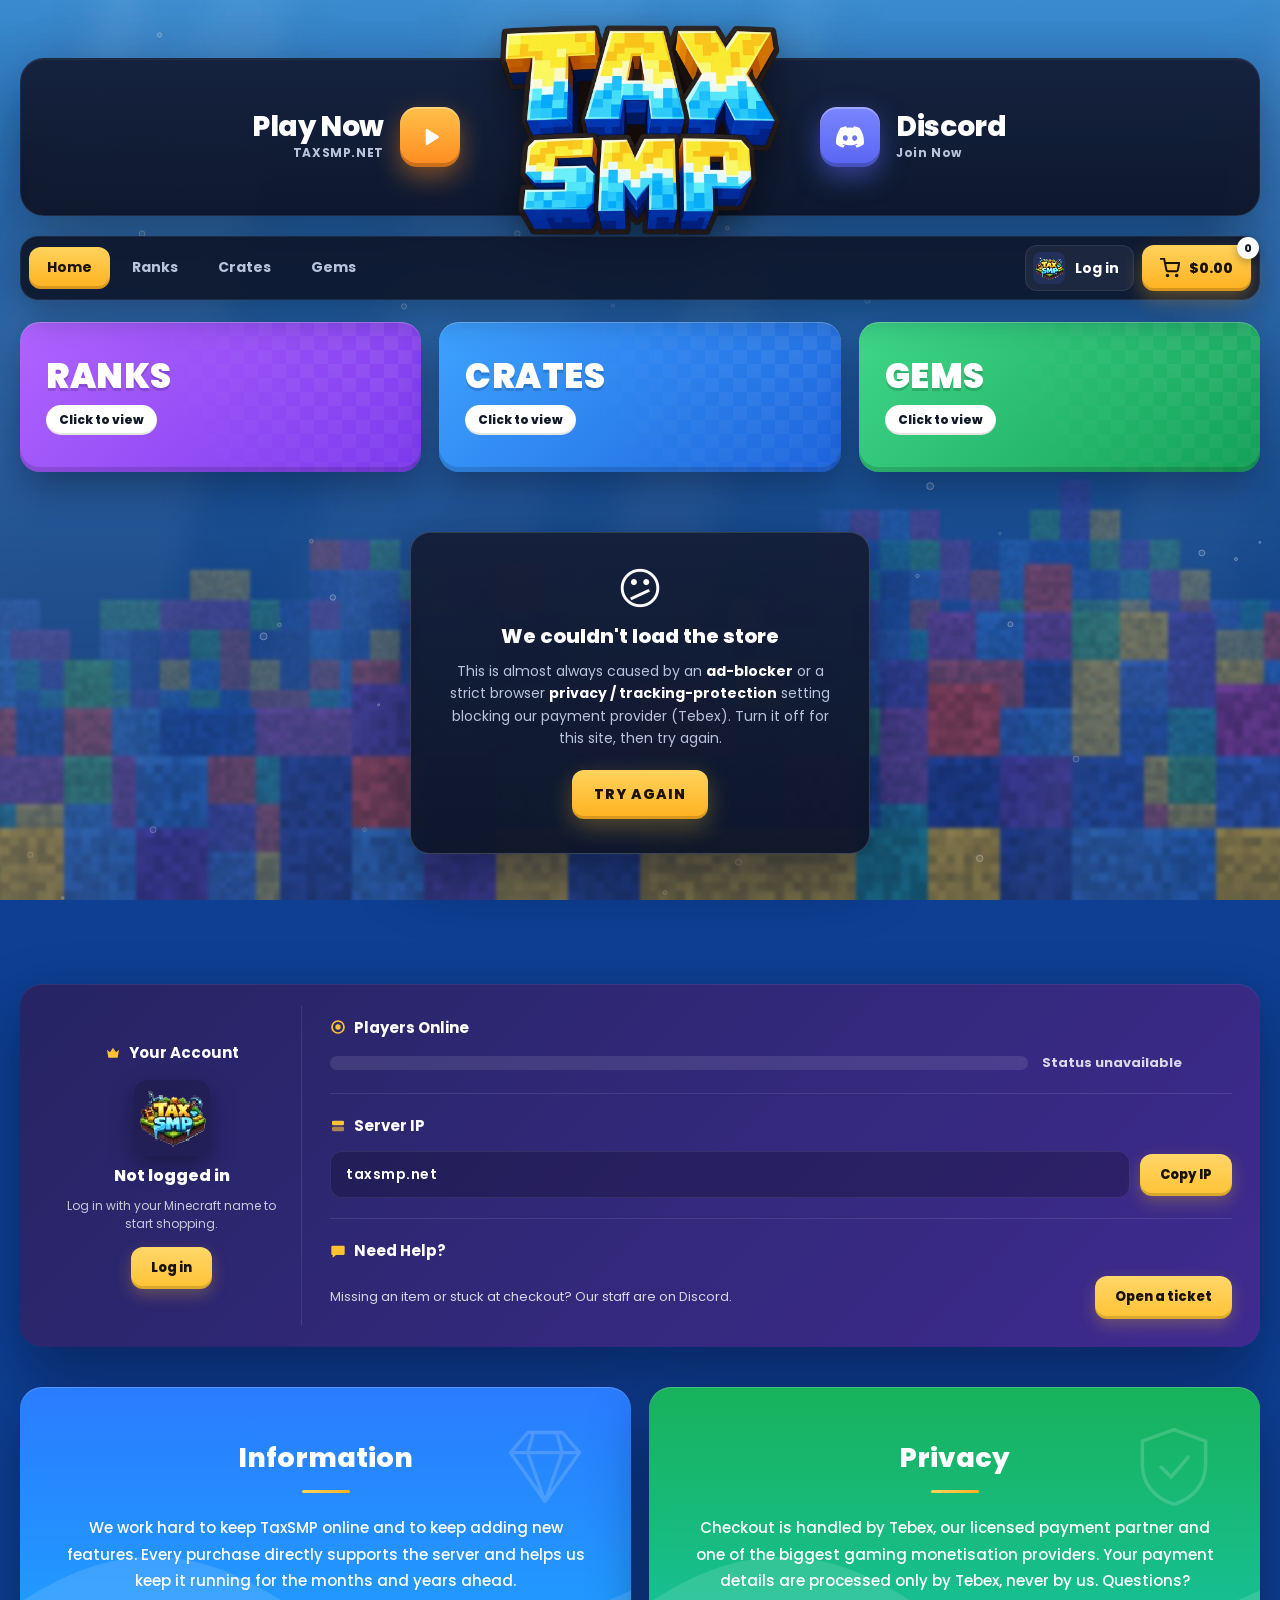
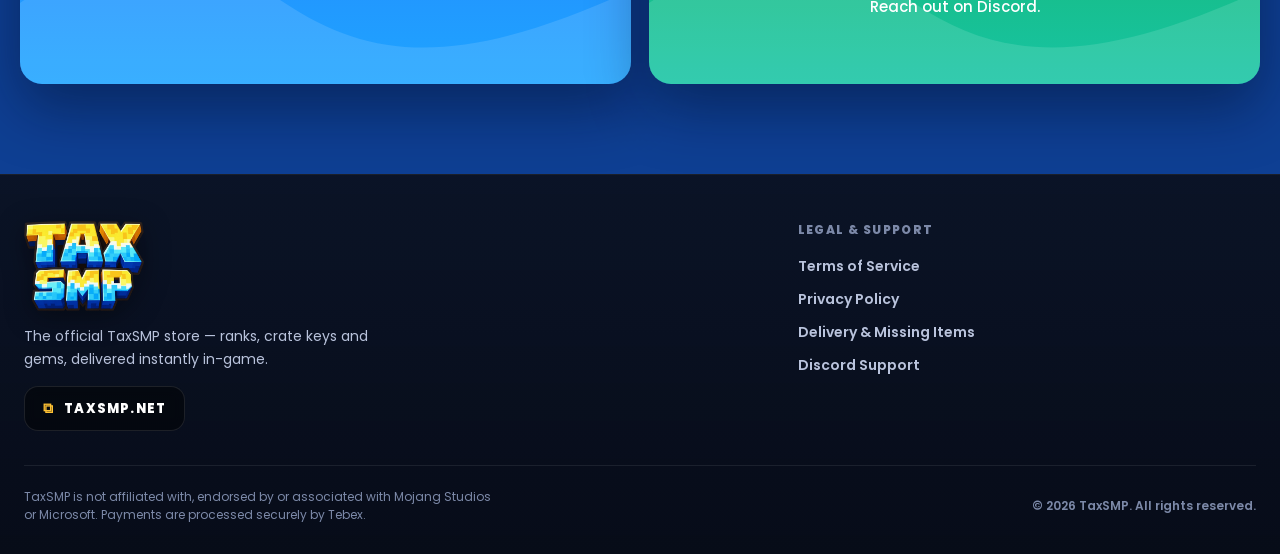
==== commit a6611eb0: "Remove the sale bar Drops the store-wide sale banner (and its countdown config). Discounted packages" ====
--- a/index.html
+++ b/index.html
@@ -11,7 +11,7 @@
     <link rel="preconnect" href="https://fonts.googleapis.com" />
     <link rel="preconnect" href="https://fonts.gstatic.com" crossorigin />
     <link href="https://fonts.googleapis.com/css2?family=Poppins:wght@400;500;600;700;800;900&family=Press+Start+2P&display=swap" rel="stylesheet" />
-    <link rel="stylesheet" href="styles.css?v=20261026-1" />
+    <link rel="stylesheet" href="styles.css?v=20261026-2" />
 </head>
 <body class="store-page">
     <div class="page-bg" aria-hidden="true"></div>
@@ -74,18 +74,6 @@
         </nav>
 
         <main class="store-main">
-            <!-- Sale bar (only shown while Tebex reports a discount) -->
-            <section class="sale-bar hidden" id="sale-bar" aria-label="Sale">
-                <span class="sale-pill" id="sale-pill">SALE</span>
-                <h2 class="sale-title" id="sale-title">SALE LIVE</h2>
-                <div class="sale-timer hidden" id="sale-timer" aria-label="Time left">
-                    <span class="sale-unit"><b data-t="d">00</b><small>Days</small></span>
-                    <span class="sale-unit"><b data-t="h">00</b><small>Hrs</small></span>
-                    <span class="sale-unit"><b data-t="m">00</b><small>Min</small></span>
-                    <span class="sale-unit"><b data-t="s">00</b><small>Sec</small></span>
-                </div>
-            </section>
-
             <!-- Category cards -->
             <section class="category-hub" id="category-hub">
                 <a class="cat-card cat-ranks" href="#ranks-section">
@@ -363,6 +351,6 @@
 
     <div id="toast" class="toast" role="status" aria-live="polite"></div>
 
-    <script src="app.js?v=20261026-1"></script>
+    <script src="app.js?v=20261026-2"></script>
 </body>
 </html>
--- a/styles.css
+++ b/styles.css
@@ -301,75 +301,7 @@
     100% { transform: scale(1); }
 }
 
-/* ====================================================== */
-/* SALE BAR                                                */
-/* ====================================================== */
-
 .store-main { position: relative; padding-bottom: 20px; }
-
-.sale-bar {
-    position: relative;
-    margin-top: 18px;
-    display: grid;
-    grid-template-columns: 1fr auto 1fr;
-    align-items: center;
-    gap: 18px;
-    padding: 14px 18px;
-    border-radius: 16px;
-    background: linear-gradient(180deg, #2c1708, #1a0d05);
-    border: 1px solid rgba(255, 150, 40, 0.22);
-    box-shadow: 0 14px 34px rgba(3, 12, 35, 0.4);
-    overflow: hidden;
-}
-.sale-bar::before {
-    content: "";
-    position: absolute;
-    left: 0;
-    right: 0;
-    top: 0;
-    height: 3px;
-    background: linear-gradient(90deg, #47d16b, #ffb11f 50%, #47d16b);
-}
-.sale-pill {
-    justify-self: start;
-    padding: 10px 18px;
-    border-radius: 10px;
-    background: linear-gradient(180deg, #ffb347, #ff8a1f);
-    color: #2a1200;
-    font-size: 17px;
-    font-weight: 900;
-    letter-spacing: 0.5px;
-    white-space: nowrap;
-    box-shadow: inset 0 -3px 0 rgba(0, 0, 0, 0.16), 0 0 22px rgba(255, 138, 31, 0.4);
-}
-.sale-title {
-    margin: 0;
-    font-size: 24px;
-    font-weight: 900;
-    letter-spacing: 2.5px;
-    text-transform: uppercase;
-    text-align: center;
-    color: #ffa733;
-    text-shadow: 0 0 18px rgba(255, 140, 30, 0.65);
-    animation: sale-glow 2.4s ease-in-out infinite;
-}
-@keyframes sale-glow {
-    0%, 100% { text-shadow: 0 0 14px rgba(255, 140, 30, 0.5); }
-    50% { text-shadow: 0 0 26px rgba(255, 160, 40, 0.9); }
-}
-.sale-timer { justify-self: end; display: flex; gap: 8px; }
-.sale-unit {
-    display: flex;
-    flex-direction: column;
-    align-items: center;
-    min-width: 52px;
-    padding: 5px 6px 4px;
-    border-radius: 10px;
-    background: rgba(0, 0, 0, 0.3);
-    border: 1px solid rgba(255, 167, 51, 0.35);
-}
-.sale-unit b { font-size: 21px; font-weight: 800; line-height: 1.1; color: #ffa733; }
-.sale-unit small { font-size: 9px; font-weight: 800; letter-spacing: 1px; text-transform: uppercase; color: rgba(255, 190, 120, 0.75); }
 
 /* ====================================================== */
 /* CATEGORY CARDS                                          */
@@ -1775,10 +1707,6 @@
     .head-cta-icon { width: 46px; height: 46px; border-radius: 13px; }
     .head-cta-icon svg { width: 22px; height: 22px; }
     .head-bubble { top: -9px; right: -10px; min-width: 30px; font-size: 10px; padding: 1px 7px; }
-
-    .sale-bar { grid-template-columns: auto 1fr; padding: 12px; gap: 12px; }
-    .sale-title { font-size: 18px; letter-spacing: 1.5px; text-align: left; }
-    .sale-timer { grid-column: 1 / -1; justify-self: center; }
 
     .section-header h2 { font-size: 30px; }
     .community-panel { grid-template-columns: 1fr; padding: 18px; }
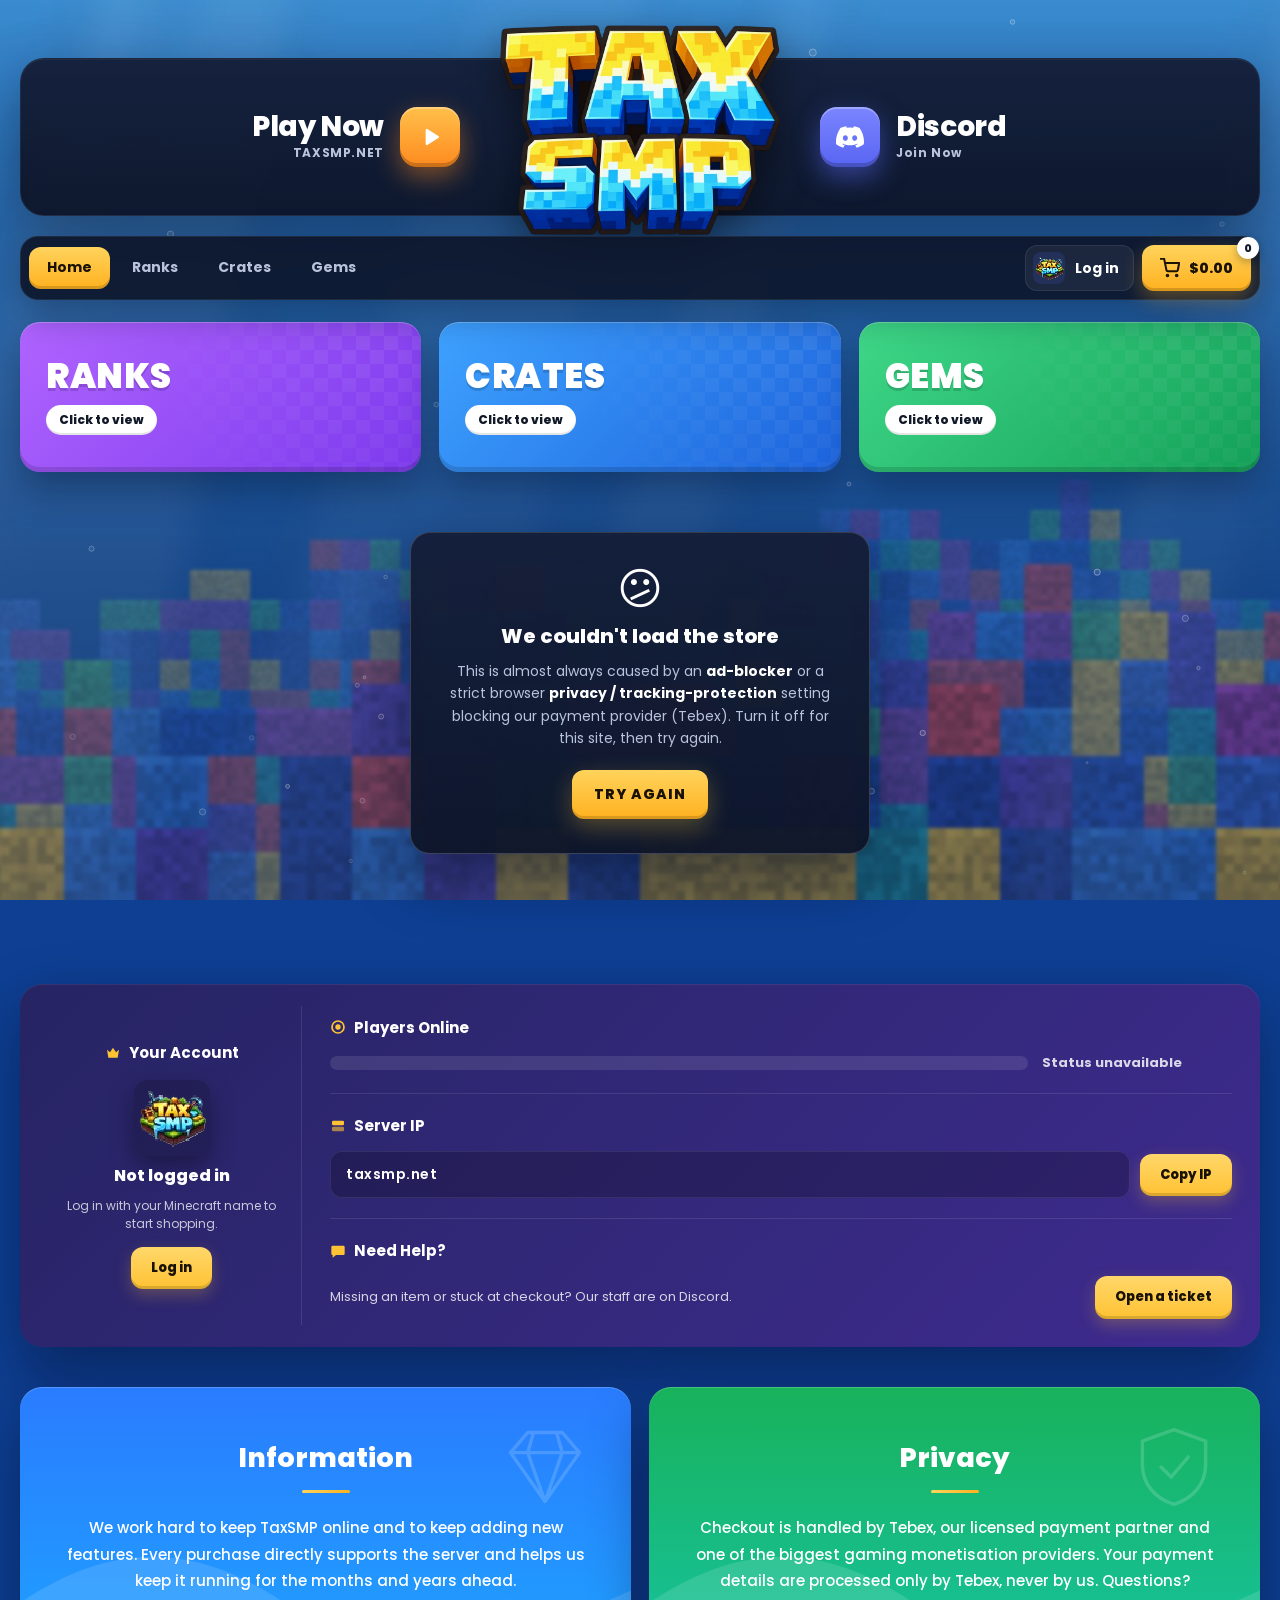
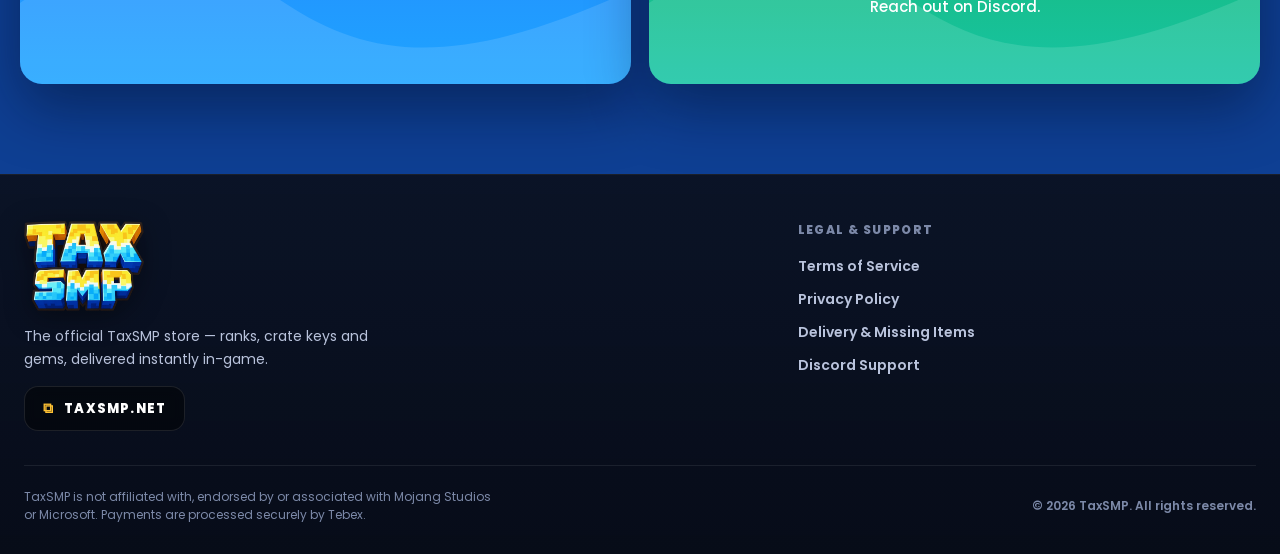
==== commit d0658e29: "Rebuild checkout like OceanMC with a Tebex popup for payment - Checkout now opens in place of the st" ====
--- a/index.html
+++ b/index.html
@@ -11,7 +11,8 @@
     <link rel="preconnect" href="https://fonts.googleapis.com" />
     <link rel="preconnect" href="https://fonts.gstatic.com" crossorigin />
     <link href="https://fonts.googleapis.com/css2?family=Poppins:wght@400;500;600;700;800;900&family=Press+Start+2P&display=swap" rel="stylesheet" />
-    <link rel="stylesheet" href="styles.css?v=20261026-2" />
+    <link rel="stylesheet" href="styles.css?v=20261026-3" />
+    <script defer src="https://js.tebex.io/v/1.js"></script>
 </head>
 <body class="store-page">
     <div class="page-bg" aria-hidden="true"></div>
@@ -72,6 +73,59 @@
                 </button>
             </div>
         </nav>
+
+        <!-- Checkout view (replaces the store bar + main while open) -->
+        <section class="checkout-screen hidden" id="checkout-screen" aria-label="Checkout">
+            <div class="checkout-card">
+                <header class="co-head">
+                    <h2>Checkout</h2>
+                    <strong class="co-total" id="checkout-total">$0.00</strong>
+                </header>
+
+                <div class="checkout-table" id="checkout-table">
+                    <div class="checkout-table-head" aria-hidden="true">
+                        <span>Package</span>
+                        <span>Price</span>
+                        <span>Amount</span>
+                        <span></span>
+                    </div>
+                    <div class="checkout-rows" id="checkout-rows"></div>
+                </div>
+
+                <div class="checkout-empty hidden" id="checkout-empty">
+                    <div class="checkout-empty-icon" aria-hidden="true">🛒</div>
+                    <p>Your cart is empty.</p>
+                    <button type="button" class="btn-yellow" data-close-cart>Browse store</button>
+                </div>
+
+                <div class="co-complete hidden" id="checkout-cta">
+                    <h3>Complete purchase</h3>
+                    <div class="co-checks" id="co-checks">
+                        <label class="co-check">
+                            <input type="checkbox" data-agree />
+                            <span>I agree with the <button type="button" class="co-link" data-legal="terms">Terms of Service</button> of this purchase.</span>
+                        </label>
+                        <label class="co-check">
+                            <input type="checkbox" data-agree />
+                            <span>I confirm that I am 18 or older, or have permission from a parent or guardian to make this purchase.</span>
+                        </label>
+                        <label class="co-check">
+                            <input type="checkbox" data-agree="account" />
+                            <span>I verify that the Minecraft account with the name <strong id="co-verify-name">—</strong>, which I am using to make this purchase, belongs to me.</span>
+                        </label>
+                    </div>
+                    <div class="co-actions">
+                        <button type="button" class="co-back" data-close-cart>
+                            <span aria-hidden="true">←</span> Continue Shopping
+                        </button>
+                        <button type="button" class="co-go not-ready" id="checkout-btn">
+                            <span id="checkout-label">Checkout</span> <span aria-hidden="true">→</span>
+                        </button>
+                    </div>
+                    <p class="checkout-disclaimer">Payment opens in a secure Tebex window. Tebex handles billing, fulfilment support and refunds.</p>
+                </div>
+            </div>
+        </section>
 
         <main class="store-main">
             <!-- Category cards -->
@@ -225,76 +279,6 @@
         </div>
     </footer>
 
-    <!-- Full-screen checkout (z-index 200) -->
-    <div class="checkout-screen hidden" id="checkout-screen">
-        <button class="checkout-close" type="button" data-close-cart aria-label="Back to store">✕</button>
-
-        <div class="checkout-brand">
-            <img class="checkout-brand-logo" src="assets/logo-hero.webp" alt="TaxSMP"
-                 onerror="this.onerror=null; this.src='assets/logo-hero.png'" />
-            <button class="tile-ip" type="button" data-ip="taxsmp.net">
-                <span class="tile-ip-icon" aria-hidden="true">⧉</span>
-                <span class="tile-ip-label">TAXSMP.NET</span>
-            </button>
-        </div>
-
-        <section class="checkout-card" aria-label="Checkout">
-            <header class="checkout-head">
-                <div class="checkout-head-title">
-                    <img class="checkout-head-icon" src="assets/logo-island.png" alt=""
-                         onerror="this.classList.add('img-missing')" />
-                    <div>
-                        <h2>Checkout</h2>
-                        <p class="checkout-total-line">Total: <span id="checkout-total">$0.00</span></p>
-                    </div>
-                </div>
-                <button type="button" class="currency-select" id="currency-select" aria-label="Currency">
-                    <span class="currency-globe" aria-hidden="true">🌐</span>
-                    <span id="currency-label">USD</span>
-                    <span class="currency-caret" aria-hidden="true">▾</span>
-                </button>
-            </header>
-
-            <div class="checkout-divider"></div>
-
-            <div class="checkout-account" id="checkout-account">
-                <img class="account-head" id="account-head" alt="" />
-                <div class="account-text">
-                    <span class="account-label">You are currently signed in as</span>
-                    <strong class="account-name" id="account-name">—</strong>
-                </div>
-                <button type="button" class="switch-account" id="switch-account">
-                    <span class="switch-account-q">Wrong account?</span>
-                    <strong>Switch Accounts</strong>
-                </button>
-            </div>
-
-            <div class="checkout-divider"></div>
-
-            <div class="checkout-table" id="checkout-table">
-                <div class="checkout-table-head">
-                    <span>Name</span>
-                    <span>Price</span>
-                    <span>Quantity</span>
-                </div>
-                <div class="checkout-rows" id="checkout-rows"></div>
-            </div>
-
-            <div class="checkout-empty hidden" id="checkout-empty">
-                <div class="checkout-empty-icon" aria-hidden="true">🛒</div>
-                <p>Your cart is empty.</p>
-                <button type="button" class="btn-ghost" data-close-cart>Browse store</button>
-            </div>
-
-            <div class="checkout-cta hidden" id="checkout-cta">
-                <button type="button" class="btn-proceed" id="checkout-btn">
-                    <span id="checkout-label">Proceed to checkout »</span>
-                </button>
-                <p class="checkout-disclaimer">You'll be redirected to Tebex to complete payment securely.</p>
-            </div>
-        </section>
-    </div>
-
     <!-- Username modal (z-index 300 — must be ABOVE cart drawer) -->
     <div class="modal-backdrop hidden" id="user-modal">
         <div class="user-gate">
@@ -351,6 +335,6 @@
 
     <div id="toast" class="toast" role="status" aria-live="polite"></div>
 
-    <script src="app.js?v=20261026-2"></script>
+    <script src="app.js?v=20261026-3"></script>
 </body>
 </html>
--- a/styles.css
+++ b/styles.css
@@ -1145,240 +1145,227 @@
 
 @keyframes fade-in { from { opacity: 0; } to { opacity: 1; } }
 
-/* Full-screen checkout overlay (lower z than the username modal) */
-.checkout-screen {
-    position: fixed;
-    inset: 0;
-    z-index: var(--z-drawer);
-    overflow-y: auto;
-    background:
-        linear-gradient(180deg, rgba(8, 14, 30, 0.82), rgba(8, 14, 30, 0.94)),
-        url("assets/background.jpg") center bottom / cover no-repeat,
-        var(--bg-0);
-    padding: 40px 20px 72px;
-    animation: fade-in 200ms ease;
-}
-body.checkout-open { overflow: hidden; }
-
-.checkout-close {
-    position: fixed;
-    top: 18px;
-    right: 18px;
-    width: 40px;
-    height: 40px;
-    border-radius: 12px;
-    background: rgba(255,255,255,0.08);
-    border: 1px solid var(--border);
+/* Checkout view: replaces the store bar + content under the header */
+body.checkout-open .store-bar,
+body.checkout-open .store-main { display: none; }
+
+.checkout-screen { margin: 20px 0 70px; scroll-margin-top: 20px; }
+.checkout-card {
+    padding: 26px 28px 28px;
+    background: var(--panel);
+    border: 1px solid rgba(255, 255, 255, 0.06);
+    border-radius: 20px;
+    box-shadow: var(--panel-shadow), inset 0 1px 0 rgba(255, 255, 255, 0.05);
+    animation: pop-in 260ms cubic-bezier(0.2, 0.9, 0.3, 1.15);
+}
+
+.co-head {
+    display: flex;
+    align-items: center;
+    justify-content: space-between;
+    gap: 16px;
+    padding-bottom: 18px;
+    border-bottom: 1px solid var(--border);
+}
+.co-head h2 { margin: 0; font-size: 24px; font-weight: 800; }
+.co-total { font-size: 22px; font-weight: 800; color: #34d399; text-shadow: 0 0 18px rgba(52, 211, 153, 0.35); }
+
+.checkout-table { padding-top: 6px; }
+.checkout-table-head,
+.checkout-row {
+    display: grid;
+    grid-template-columns: minmax(0, 1.5fr) minmax(90px, 1fr) minmax(120px, 1fr) auto;
+    align-items: center;
+    gap: 14px;
+}
+.checkout-table-head {
+    padding: 16px 16px 10px;
+    font-size: 12px;
+    font-weight: 800;
+    letter-spacing: 0.6px;
+    text-transform: uppercase;
+    color: #9fb0d0;
+}
+.checkout-rows { display: flex; flex-direction: column; gap: 10px; }
+.checkout-row {
+    padding: 14px 16px;
+    border-radius: 14px;
+    background: rgba(255, 255, 255, 0.025);
+    border: 1px solid rgba(255, 255, 255, 0.08);
+    transition: border-color var(--transition), background var(--transition);
+}
+.checkout-row:hover { border-color: rgba(255, 194, 51, 0.3); background: rgba(255, 255, 255, 0.04); }
+.co-name { display: flex; align-items: center; gap: 12px; min-width: 0; font-size: 16px; font-weight: 700; }
+.co-icon { width: 38px; height: 38px; flex-shrink: 0; object-fit: contain; image-rendering: pixelated; border-radius: 8px; background: rgba(0, 0, 0, 0.2); }
+.co-name span { overflow: hidden; text-overflow: ellipsis; white-space: nowrap; }
+.co-price { font-size: 16px; font-weight: 700; color: var(--sky); }
+.co-qty { display: flex; align-items: center; }
+
+.qty-box {
+    display: inline-flex;
+    align-items: center;
+    height: 34px;
+    border-radius: 7px;
+    background: #070c18;
+    border: 1px solid rgba(255, 255, 255, 0.06);
+    color: #fff;
+    font-weight: 700;
+    overflow: hidden;
+}
+.qty-box.qty-fixed { padding: 0 16px; min-width: 40px; justify-content: center; }
+.qty-step {
+    width: 32px;
+    height: 34px;
+    border: none;
+    background: transparent;
     color: var(--text-dim);
     font-size: 15px;
-    transition: all var(--transition);
-}
-.checkout-close:hover { background: rgba(255,255,255,0.14); color: var(--text); }
-
-.checkout-brand {
+    font-weight: 800;
+    transition: background var(--transition), color var(--transition);
+}
+.qty-step:hover { background: rgba(255, 255, 255, 0.08); color: #fff; }
+.qty-num { min-width: 30px; text-align: center; font-size: 14px; }
+
+.co-end { display: flex; align-items: center; gap: 10px; justify-content: flex-end; }
+.co-user {
+    display: inline-flex;
+    align-items: center;
+    gap: 6px;
+    max-width: 200px;
+    padding: 6px 12px;
+    border-radius: 999px;
+    border: 1px solid rgba(56, 189, 248, 0.35);
+    background: rgba(56, 189, 248, 0.1);
+    color: #8fd3ff;
+    font-size: 11px;
+    font-weight: 800;
+    letter-spacing: 0.4px;
+    text-transform: uppercase;
+    transition: background var(--transition), border-color var(--transition);
+}
+.co-user span { overflow: hidden; text-overflow: ellipsis; white-space: nowrap; }
+.co-user:hover { background: rgba(56, 189, 248, 0.2); border-color: rgba(56, 189, 248, 0.6); }
+.row-btn {
+    width: 36px;
+    height: 36px;
+    flex-shrink: 0;
+    display: grid;
+    place-items: center;
+    border: none;
+    border-radius: 8px;
+    transition: filter var(--transition), transform var(--bounce);
+}
+.row-btn:hover { filter: brightness(1.1); transform: translateY(-1px); }
+.row-remove { background: #f87171; color: #fff; box-shadow: inset 0 -3px 0 rgba(0, 0, 0, 0.14); }
+
+.checkout-empty {
     display: flex;
     flex-direction: column;
     align-items: center;
     gap: 14px;
-    margin-bottom: 34px;
-}
-.checkout-brand-logo {
-    width: 190px;
-    height: auto;
-    filter: drop-shadow(0 12px 22px rgba(0, 0, 0, 0.45));
-    animation: logo-bob 5s ease-in-out infinite;
-}
-
-.checkout-card {
-    width: min(760px, 100%);
-    margin: 0 auto;
-    background: var(--panel);
-    border: 1px solid var(--border);
-    border-radius: var(--radius-lg);
-    box-shadow: 0 30px 80px rgba(0,0,0,0.55);
-    overflow: hidden;
-    animation: pop-in 260ms cubic-bezier(0.2, 0.9, 0.3, 1.15);
-}
-
-.checkout-head {
-    display: flex;
-    align-items: center;
-    justify-content: space-between;
-    gap: 16px;
-    padding: 24px 28px;
-}
-.checkout-head-title { display: flex; align-items: center; gap: 14px; }
-.checkout-head-icon {
-    width: 44px;
-    height: 44px;
-    object-fit: contain;
-    border-radius: 12px;
-}
-.checkout-head h2 { margin: 0; font-size: 28px; font-weight: 900; line-height: 1.1; }
-.checkout-total-line { margin: 2px 0 0; font-size: 13px; color: var(--text-dim); font-weight: 600; }
-.checkout-total-line span { color: var(--text); }
-
-.currency-select {
+    padding: 48px 28px 20px;
+    text-align: center;
+    color: var(--text-dim);
+}
+.checkout-empty p { margin: 0; }
+.checkout-empty-icon { font-size: 48px; opacity: 0.5; }
+
+.co-complete { margin-top: 34px; }
+.co-complete h3 {
+    margin: 0;
+    padding-bottom: 16px;
+    font-size: 20px;
+    font-weight: 800;
+    border-bottom: 1px solid var(--border);
+}
+.co-checks { display: flex; flex-direction: column; gap: 12px; padding: 18px 0 20px; border-bottom: 1px solid var(--border); }
+.co-checks.shake { animation: shake 420ms ease; }
+@keyframes shake {
+    0%, 100% { transform: translateX(0); }
+    20%, 60% { transform: translateX(-6px); }
+    40%, 80% { transform: translateX(6px); }
+}
+.co-check {
+    display: flex;
+    align-items: flex-start;
+    gap: 10px;
+    font-size: 14px;
+    line-height: 1.5;
+    color: #d6deef;
+    cursor: pointer;
+}
+.co-check input {
+    flex-shrink: 0;
+    width: 18px;
+    height: 18px;
+    margin: 1px 0 0;
+    accent-color: var(--brand-gold);
+    cursor: pointer;
+}
+.co-check strong { color: #fff; }
+.co-link {
+    padding: 0;
+    border: none;
+    background: none;
+    color: var(--brand-gold);
+    font: inherit;
+    font-weight: 700;
+    text-decoration: underline;
+    text-underline-offset: 2px;
+}
+
+.co-actions { display: flex; justify-content: space-between; align-items: center; gap: 12px; padding-top: 18px; }
+.co-back {
     display: inline-flex;
     align-items: center;
     gap: 8px;
-    padding: 10px 14px;
+    padding: 12px 18px;
+    border: none;
+    border-radius: 10px;
+    background: #1c2a48;
+    color: #c8d3ea;
+    font-size: 14px;
+    font-weight: 700;
+    transition: background var(--transition), color var(--transition);
+}
+.co-back:hover { background: #24365c; color: #fff; }
+.co-go {
+    display: inline-flex;
+    align-items: center;
+    gap: 8px;
+    padding: 12px 24px;
     border: none;
     border-radius: 10px;
     background: linear-gradient(180deg, #ffd35c, #ffb11f);
     color: #1a1205;
-    font-weight: 800;
-    font-size: 13px;
-    box-shadow: inset 0 -3px 0 rgba(0, 0, 0, 0.14);
-    transition: filter var(--transition);
-}
-.currency-select:hover { filter: brightness(1.06); }
-.currency-caret { font-size: 10px; opacity: 0.8; }
-
-.checkout-divider { height: 1px; background: var(--border); margin: 0 28px; }
-
-.checkout-account {
-    display: flex;
-    align-items: center;
-    gap: 14px;
-    padding: 20px 28px;
-}
-.account-head {
-    width: 44px;
-    height: 44px;
-    border-radius: 10px;
-    background: var(--bg-3);
-    image-rendering: pixelated;
-    flex-shrink: 0;
-}
-.account-text { display: flex; flex-direction: column; line-height: 1.3; min-width: 0; }
-.account-label { font-size: 12px; color: var(--text-dim); }
-.account-name { font-size: 18px; font-weight: 800; }
-.switch-account {
-    margin-left: auto;
-    display: flex;
-    flex-direction: column;
-    align-items: flex-end;
-    background: none;
-    border: none;
-    color: var(--text-dim);
-    font-size: 12px;
-    line-height: 1.4;
-    text-align: right;
-}
-.switch-account-q { color: var(--text-mute); }
-.switch-account strong { color: var(--brand-gold); }
-.switch-account:hover strong { text-decoration: underline; }
-
-.checkout-table { padding: 6px 28px 4px; }
-.checkout-table-head,
-.checkout-row {
-    display: grid;
-    grid-template-columns: 1fr 130px 196px;
-    align-items: center;
-    gap: 12px;
-}
-.checkout-table-head {
-    padding: 14px 0;
-    color: var(--text-mute);
-    font-size: 13px;
-    font-weight: 600;
-    border-bottom: 1px solid var(--border);
-}
-.checkout-row { padding: 18px 0; border-bottom: 1px solid var(--border); }
-.checkout-row:last-child { border-bottom: none; }
-.co-name { display: flex; align-items: center; gap: 12px; font-weight: 800; font-size: 15px; min-width: 0; }
-.co-icon { width: 36px; height: 36px; object-fit: contain; image-rendering: pixelated; border-radius: 8px; flex-shrink: 0; }
-.co-name span { overflow: hidden; text-overflow: ellipsis; white-space: nowrap; }
-.co-price { color: var(--text-dim); font-size: 14px; font-weight: 600; }
-.co-qty { display: flex; align-items: center; gap: 8px; }
-
-.qty-box {
-    display: inline-flex;
-    align-items: center;
-    height: 38px;
-    background: linear-gradient(180deg, #ffd35c, #ffb11f);
-    color: #1a1205;
-    border-radius: 9px;
-    font-weight: 900;
-    overflow: hidden;
-}
-.qty-box.qty-fixed { padding: 0 16px; min-width: 40px; justify-content: center; }
-.qty-step {
-    width: 30px;
-    height: 38px;
-    background: transparent;
-    border: none;
-    color: #1a1205;
-    font-size: 17px;
-    font-weight: 900;
-    transition: background var(--transition);
-}
-.qty-step:hover { background: rgba(0,0,0,0.14); }
-.qty-num { min-width: 26px; text-align: center; font-size: 14px; }
-
-.row-btn {
-    width: 38px;
-    height: 38px;
-    border: none;
-    border-radius: 9px;
-    font-size: 14px;
-    font-weight: 800;
-    display: grid;
-    place-items: center;
-    transition: filter var(--transition);
-}
-.row-btn:hover { filter: brightness(1.1); }
-.row-info {
-    background: linear-gradient(180deg, #ffd35c, #ffb11f);
-    color: #1a1205;
-    font-style: italic;
-    font-family: Georgia, "Times New Roman", serif;
-}
-.row-remove { background: linear-gradient(135deg, var(--danger), #c43757); color: #fff; }
-
-.checkout-empty {
-    display: flex;
-    flex-direction: column;
-    align-items: center;
-    gap: 14px;
-    padding: 48px 28px;
-    text-align: center;
-    color: var(--text-dim);
-}
-.checkout-empty-icon { font-size: 48px; opacity: 0.4; }
-
-.checkout-cta {
-    padding: 26px 28px 30px;
-    display: flex;
-    flex-direction: column;
-    align-items: center;
-    gap: 10px;
-}
-.btn-proceed {
-    width: min(420px, 100%);
-    padding: 16px 22px;
-    border: none;
-    border-radius: 12px;
-    background: linear-gradient(180deg, #ffd35c, #ffb11f);
-    color: #1a1205;
-    font-size: 16px;
-    font-weight: 900;
-    box-shadow: inset 0 -4px 0 rgba(0, 0, 0, 0.16), 0 12px 30px rgba(255,194,51,0.30);
-    transition: transform var(--bounce), filter var(--transition);
-}
-.btn-proceed:hover:not(:disabled) { transform: translateY(-2px); filter: brightness(1.05); }
-.btn-proceed:disabled { opacity: 0.6; cursor: not-allowed; }
-.checkout-disclaimer { margin: 0; font-size: 11px; color: var(--text-mute); text-align: center; }
-
-@media (max-width: 560px) {
-    .checkout-head h2 { font-size: 24px; }
+    font-size: 15px;
+    font-weight: 800;
+    box-shadow: inset 0 -3px 0 rgba(0, 0, 0, 0.16), 0 10px 26px rgba(255, 177, 31, 0.3);
+    transition: transform var(--bounce), filter var(--transition), opacity var(--transition);
+}
+.co-go:hover:not(:disabled) { transform: translateY(-2px); filter: brightness(1.05); }
+.co-go.not-ready { opacity: 0.55; box-shadow: inset 0 -3px 0 rgba(0, 0, 0, 0.16); }
+.co-go:disabled { opacity: 0.7; cursor: progress; }
+.checkout-disclaimer { margin: 14px 0 0; font-size: 12px; color: var(--text-mute); text-align: right; }
+
+@media (max-width: 720px) {
+    .checkout-card { padding: 20px 16px 20px; }
     .checkout-table-head { display: none; }
-    .checkout-row { grid-template-columns: 1fr auto; row-gap: 12px; }
-    .co-price { grid-column: 2; text-align: right; }
-    .co-qty { grid-column: 1 / -1; }
-    .checkout-account { flex-wrap: wrap; }
-    .switch-account { margin-left: 0; align-items: flex-start; text-align: left; }
+    .checkout-row {
+        grid-template-columns: auto minmax(0, 1fr) auto;
+        grid-template-areas:
+            "name name price"
+            "qty end end";
+        row-gap: 12px;
+    }
+    .co-name { grid-area: name; }
+    .co-price { grid-area: price; text-align: right; }
+    .co-qty { grid-area: qty; }
+    .co-end { grid-area: end; }
+    .co-user { max-width: 150px; }
+    .co-actions { flex-direction: column-reverse; align-items: stretch; }
+    .co-back, .co-go { justify-content: center; }
+    .checkout-disclaimer { text-align: center; }
 }
 
 /* Modal (HIGHER z than checkout) */
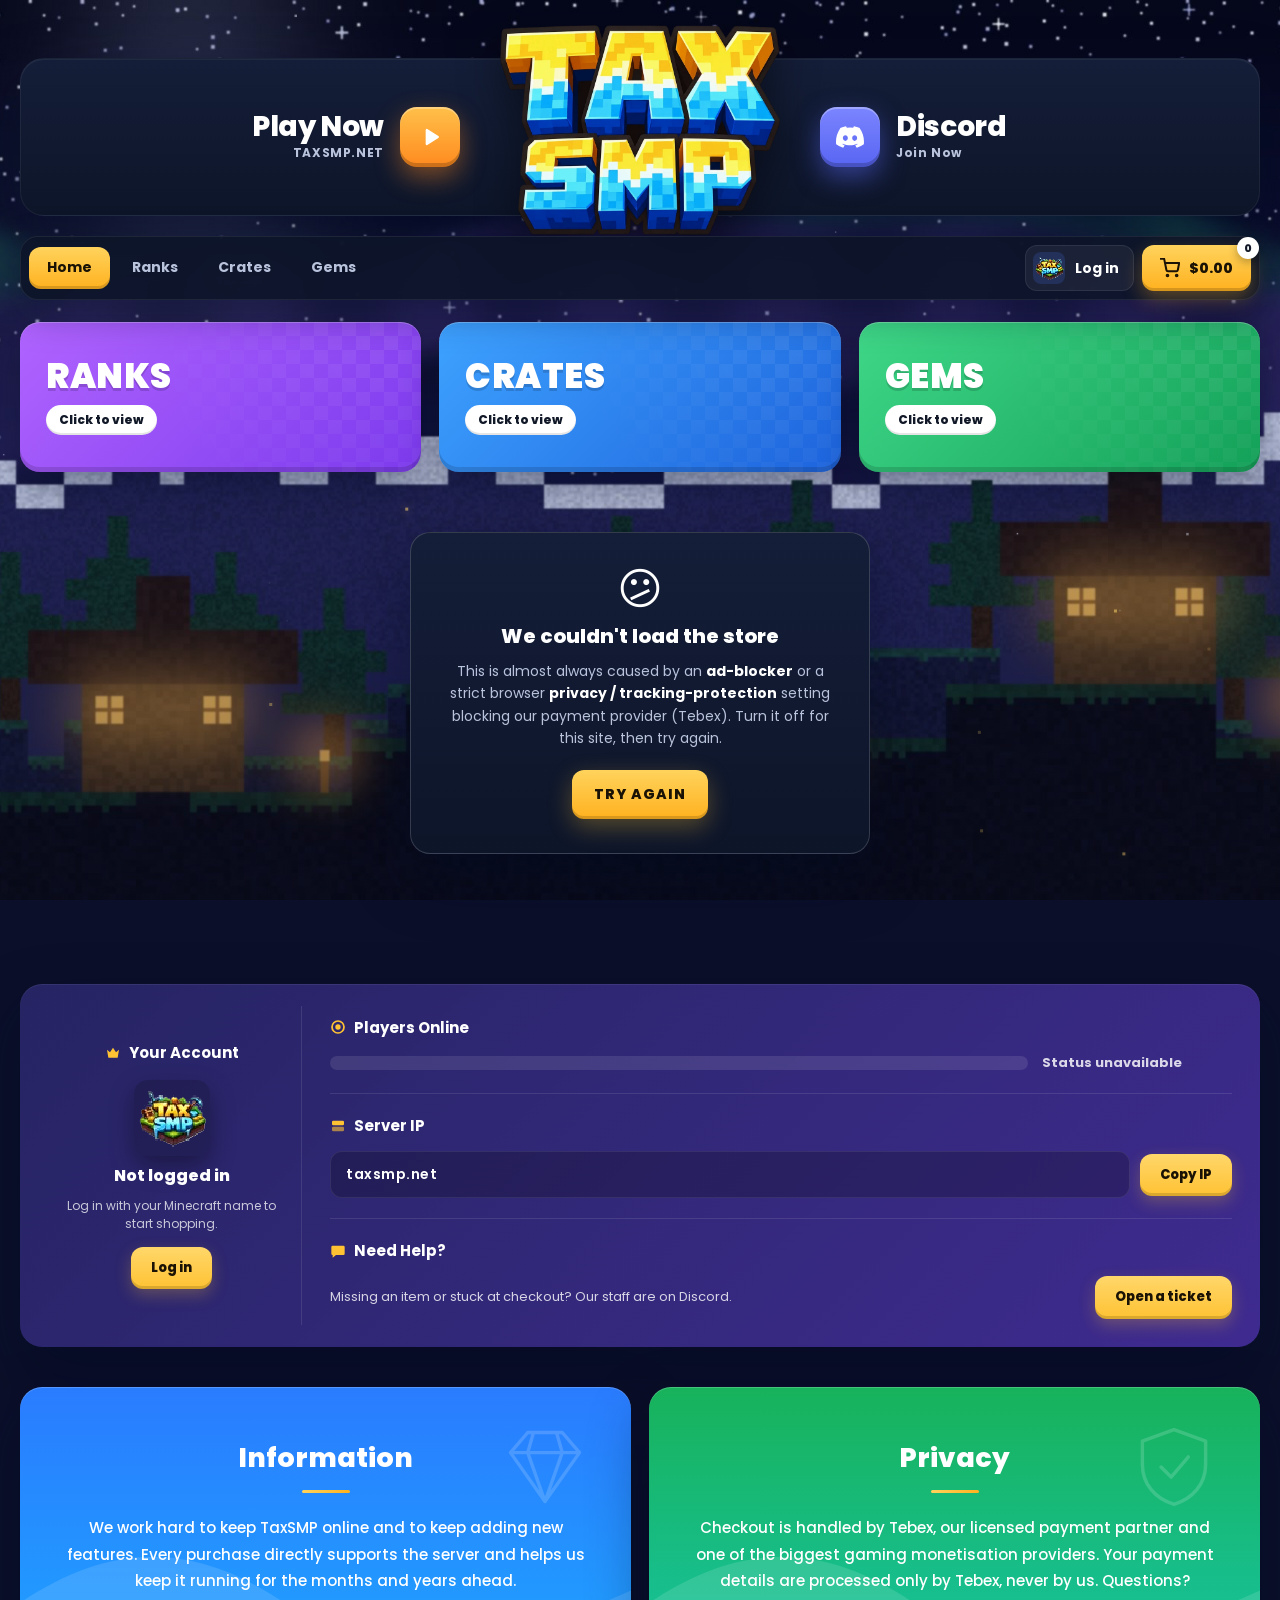
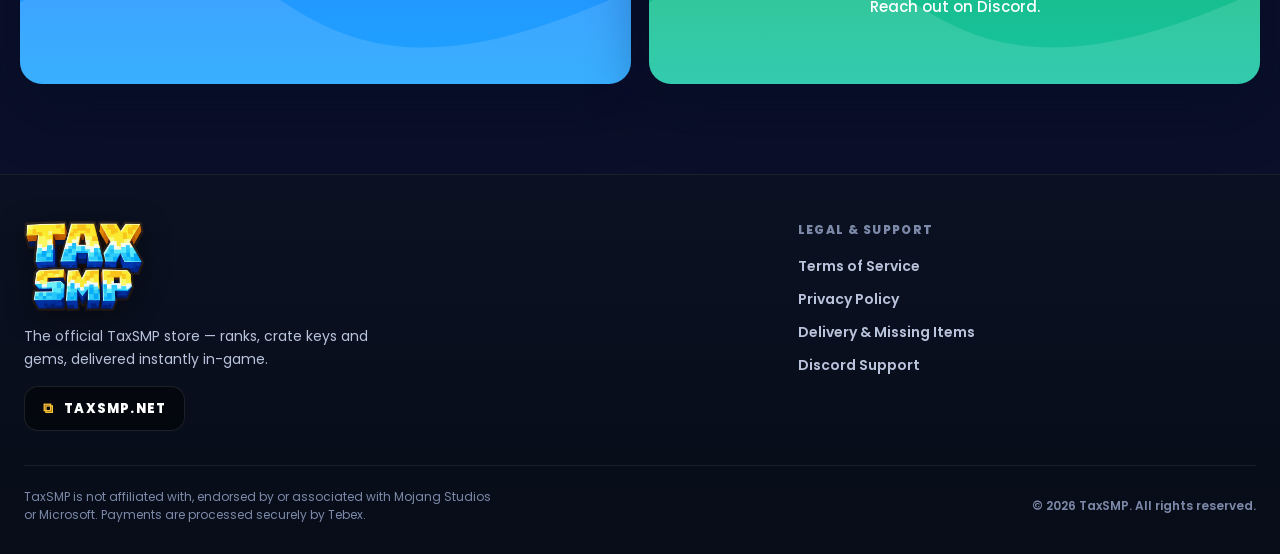
==== commit 18f3c8d4: "Switch the backdrop to a Starry Night Minecraft scene - New assets/background.jpg: square moon, auro" ====
--- a/index.html
+++ b/index.html
@@ -11,7 +11,7 @@
     <link rel="preconnect" href="https://fonts.googleapis.com" />
     <link rel="preconnect" href="https://fonts.gstatic.com" crossorigin />
     <link href="https://fonts.googleapis.com/css2?family=Poppins:wght@400;500;600;700;800;900&family=Press+Start+2P&display=swap" rel="stylesheet" />
-    <link rel="stylesheet" href="styles.css?v=20261026-3" />
+    <link rel="stylesheet" href="styles.css?v=20261026-4" />
     <script defer src="https://js.tebex.io/v/1.js"></script>
 </head>
 <body class="store-page">
@@ -335,6 +335,6 @@
 
     <div id="toast" class="toast" role="status" aria-live="polite"></div>
 
-    <script src="app.js?v=20261026-3"></script>
+    <script src="app.js?v=20261026-4"></script>
 </body>
 </html>
--- a/styles.css
+++ b/styles.css
@@ -22,7 +22,7 @@
     --success: #22d39a;
     --danger: #ff5571;
     --ink: #111827;
-    --panel: linear-gradient(180deg, rgba(20, 30, 56, 0.96), rgba(13, 21, 41, 0.96));
+    --panel: linear-gradient(180deg, #141e38, #0d1529);
     --panel-shadow: 0 24px 60px rgba(3, 12, 35, 0.45);
     --radius: 14px;
     --radius-lg: 20px;
@@ -51,7 +51,7 @@
 body {
     font-family: var(--font);
     color: var(--text);
-    background: #0e3f93;
+    background: #0b0f2a;
     line-height: 1.55;
     min-height: 100vh;
     overflow-x: hidden;
@@ -64,17 +64,17 @@
 
 .hidden { display: none !important; }
 
-/* Drop a real server screenshot in at assets/background.jpg to replace the
-   generated blocky backdrop. A fixed layer (not background-attachment) so it
+/* assets/background.jpg is the generated "Starry Night" scene; drop a real
+   server screenshot in under the same name to replace it. A fixed layer (not background-attachment) so it
    also stays put on iOS. */
 .page-bg {
     position: fixed;
     inset: 0;
     z-index: 0;
     background:
-        linear-gradient(180deg, rgba(5, 18, 48, 0.18), rgba(5, 18, 48, 0.42)),
+        linear-gradient(180deg, rgba(5, 8, 26, 0.05), rgba(5, 8, 26, 0.3)),
         url("assets/background.jpg") center bottom / cover no-repeat,
-        linear-gradient(180deg, #46a8f5, #0e46a0);
+        linear-gradient(180deg, #06081c, #2a2470);
 }
 #particles {
     position: fixed;
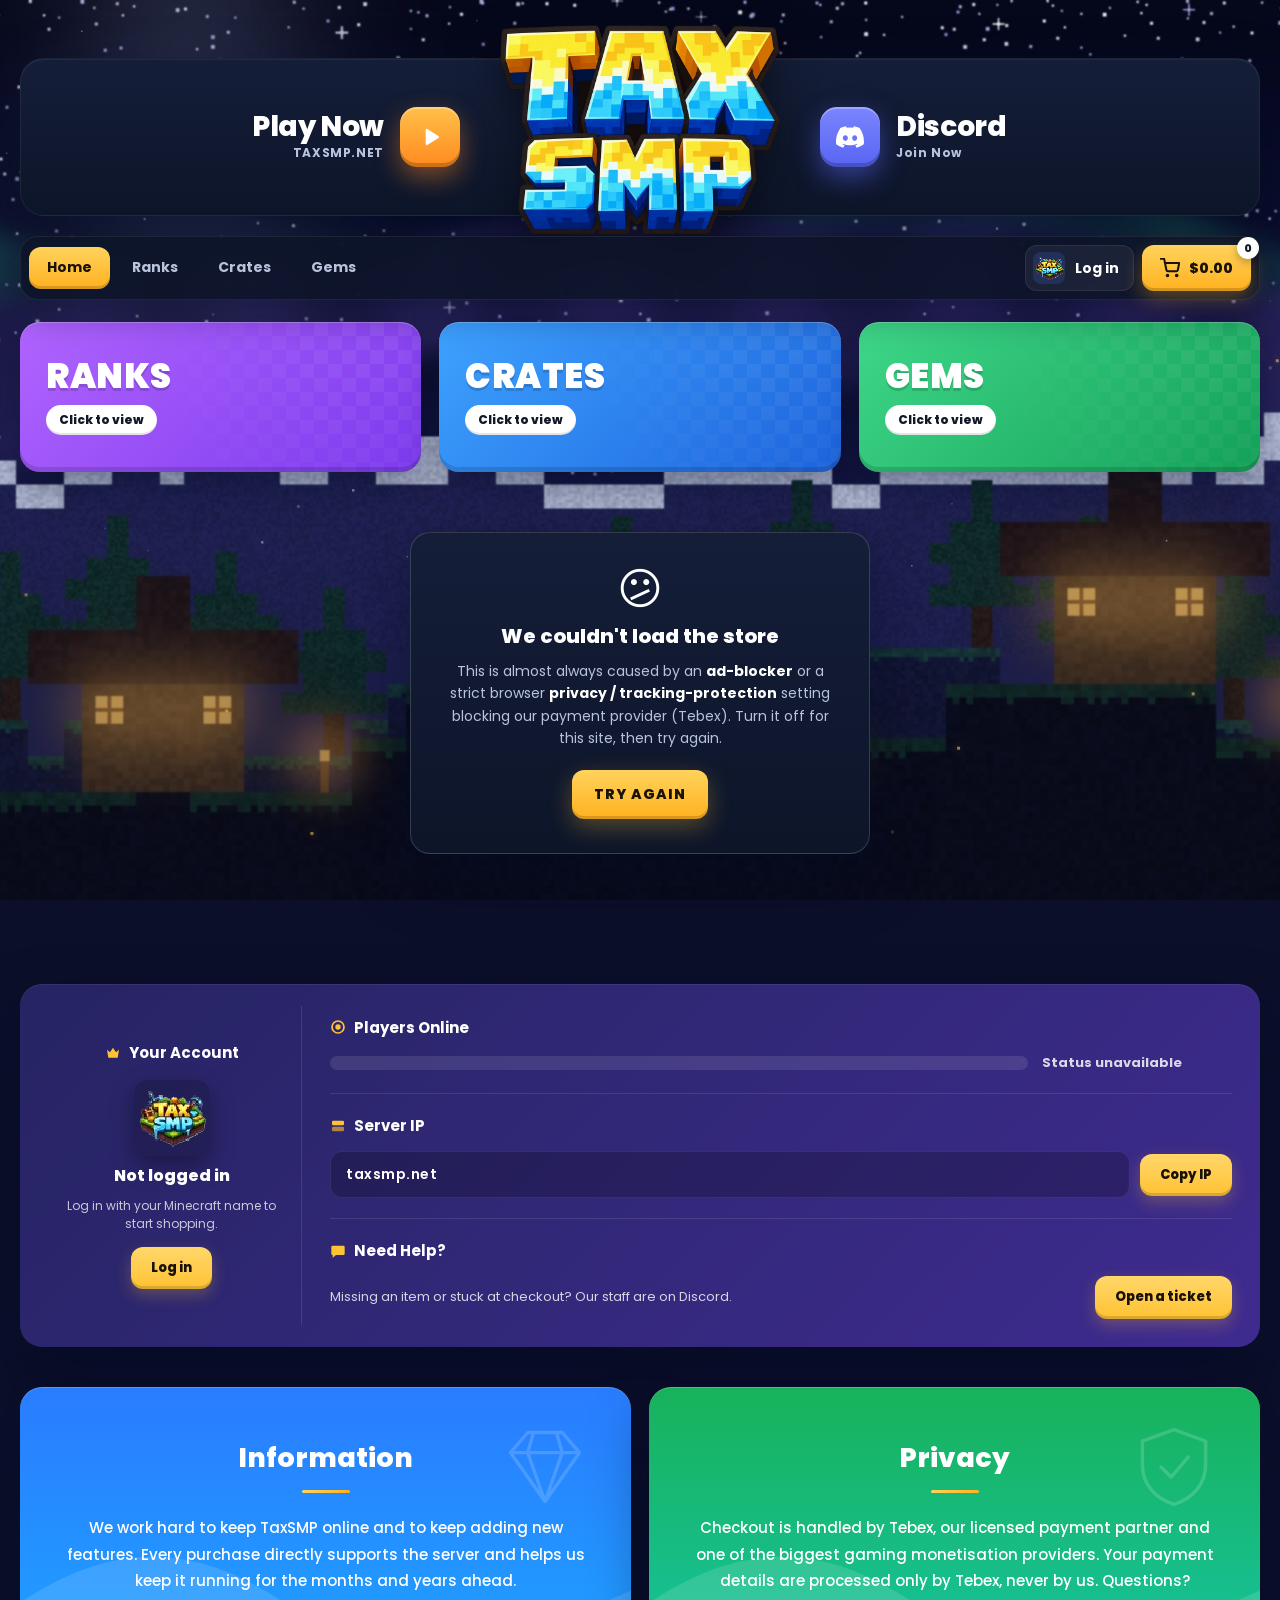
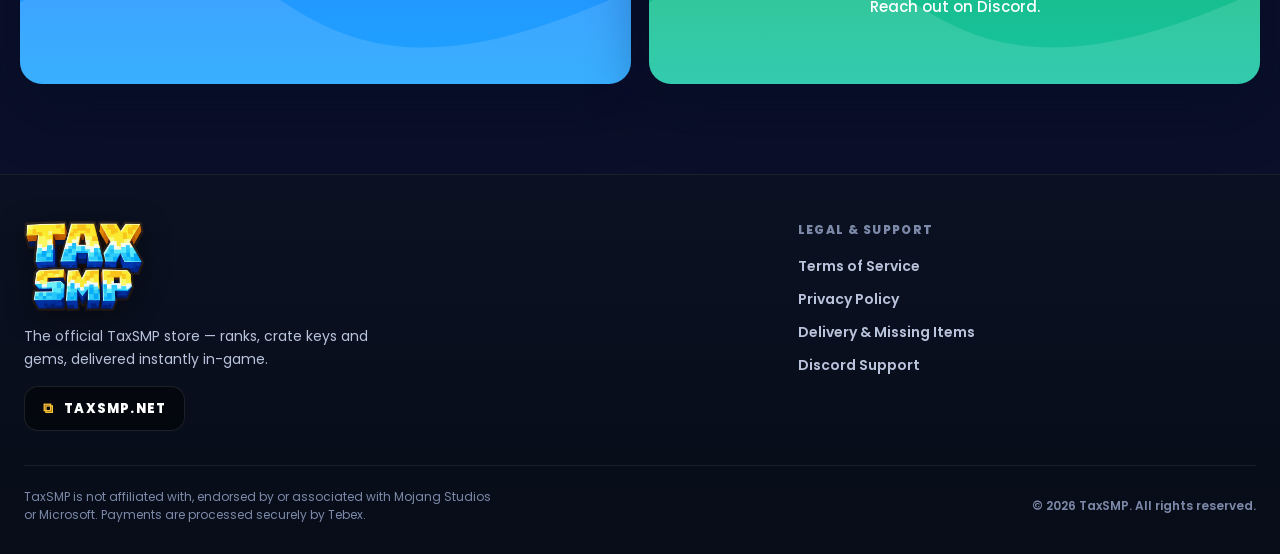
==== commit ee47d1d7: "Cache-bust the background image The new Starry Night background kept the old filename, so browsers t" ====
--- a/index.html
+++ b/index.html
@@ -11,7 +11,7 @@
     <link rel="preconnect" href="https://fonts.googleapis.com" />
     <link rel="preconnect" href="https://fonts.gstatic.com" crossorigin />
     <link href="https://fonts.googleapis.com/css2?family=Poppins:wght@400;500;600;700;800;900&family=Press+Start+2P&display=swap" rel="stylesheet" />
-    <link rel="stylesheet" href="styles.css?v=20261026-4" />
+    <link rel="stylesheet" href="styles.css?v=20261026-5" />
     <script defer src="https://js.tebex.io/v/1.js"></script>
 </head>
 <body class="store-page">
@@ -335,6 +335,6 @@
 
     <div id="toast" class="toast" role="status" aria-live="polite"></div>
 
-    <script src="app.js?v=20261026-4"></script>
+    <script src="app.js?v=20261026-5"></script>
 </body>
 </html>
--- a/styles.css
+++ b/styles.css
@@ -73,7 +73,7 @@
     z-index: 0;
     background:
         linear-gradient(180deg, rgba(5, 8, 26, 0.05), rgba(5, 8, 26, 0.3)),
-        url("assets/background.jpg") center bottom / cover no-repeat,
+        url("assets/background.jpg?v=20261026-night") center bottom / cover no-repeat,
         linear-gradient(180deg, #06081c, #2a2470);
 }
 #particles {
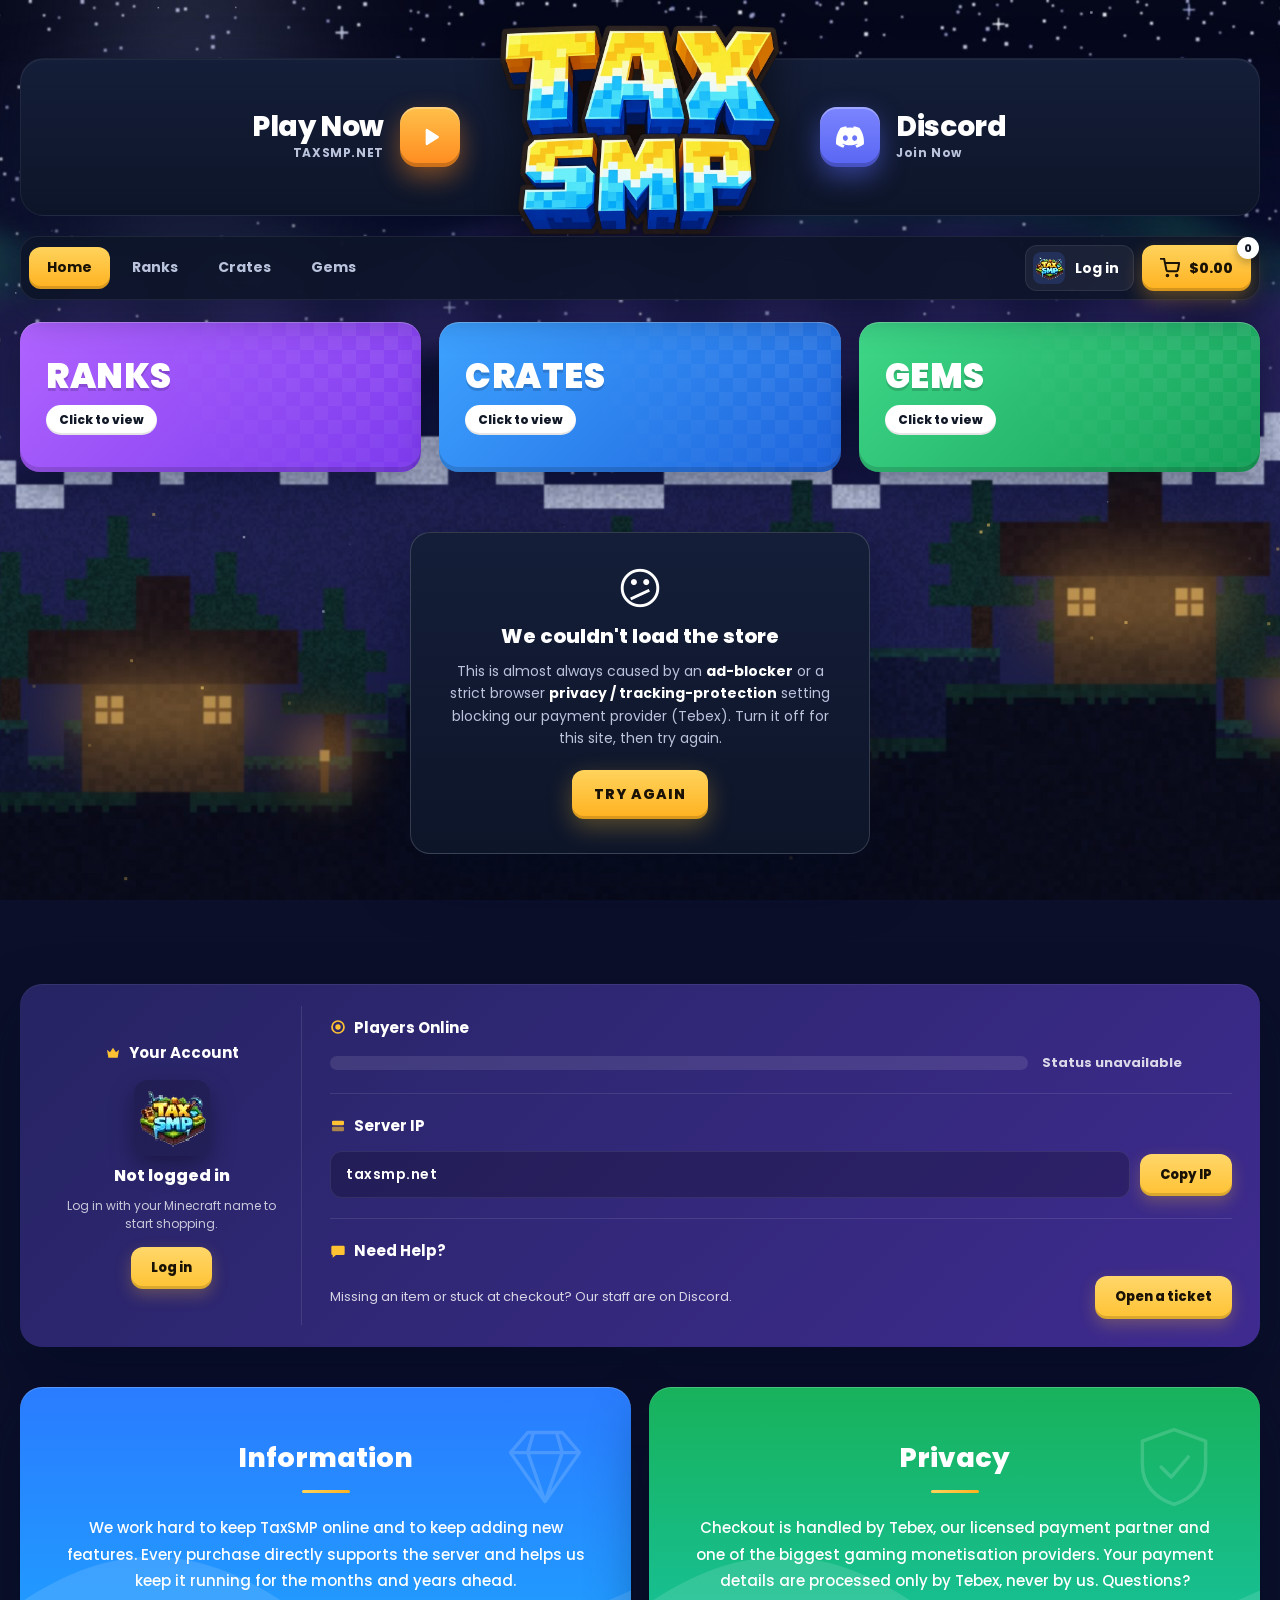
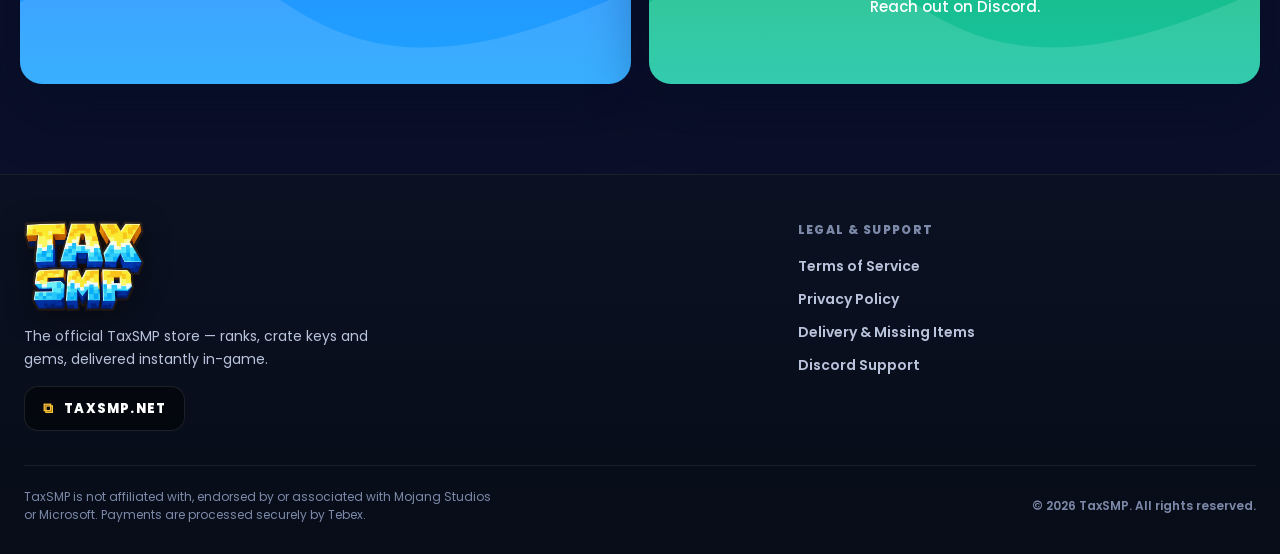
==== commit 2940f4bf: "Stay on the store after adding to cart Adding a package no longer pops a toast or jumps to checkout;" ====
--- a/index.html
+++ b/index.html
@@ -11,7 +11,7 @@
     <link rel="preconnect" href="https://fonts.googleapis.com" />
     <link rel="preconnect" href="https://fonts.gstatic.com" crossorigin />
     <link href="https://fonts.googleapis.com/css2?family=Poppins:wght@400;500;600;700;800;900&family=Press+Start+2P&display=swap" rel="stylesheet" />
-    <link rel="stylesheet" href="styles.css?v=20261026-5" />
+    <link rel="stylesheet" href="styles.css?v=20261026-6" />
     <script defer src="https://js.tebex.io/v/1.js"></script>
 </head>
 <body class="store-page">
@@ -335,6 +335,6 @@
 
     <div id="toast" class="toast" role="status" aria-live="polite"></div>
 
-    <script src="app.js?v=20261026-5"></script>
+    <script src="app.js?v=20261026-6"></script>
 </body>
 </html>
--- a/styles.css
+++ b/styles.css
@@ -295,6 +295,13 @@
     box-shadow: 0 3px 10px rgba(0, 0, 0, 0.3);
 }
 .cart-count.bump { animation: bump 380ms ease; }
+.cart-btn.pop { animation: cart-pop 520ms cubic-bezier(0.3, 1.4, 0.5, 1); }
+@keyframes cart-pop {
+    0% { transform: scale(1); }
+    30% { transform: scale(1.12) rotate(-4deg); }
+    60% { transform: scale(0.97) rotate(2deg); }
+    100% { transform: scale(1); }
+}
 @keyframes bump {
     0% { transform: scale(1); }
     40% { transform: scale(1.4); }
@@ -467,6 +474,7 @@
     transition: transform var(--bounce), box-shadow var(--transition);
 }
 .btn-cart:hover { transform: translateY(-2px); box-shadow: inset 0 -3px 0 rgba(0, 0, 0, 0.12), 0 10px 22px rgba(0, 0, 0, 0.22); }
+.btn-cart.added { color: #0f9f55; }
 .btn-cart:active { transform: translateY(1px); box-shadow: inset 0 -1px 0 rgba(0, 0, 0, 0.12), 0 3px 8px rgba(0, 0, 0, 0.16); }
 
 /* Darker square companion button (perks toggle) */
